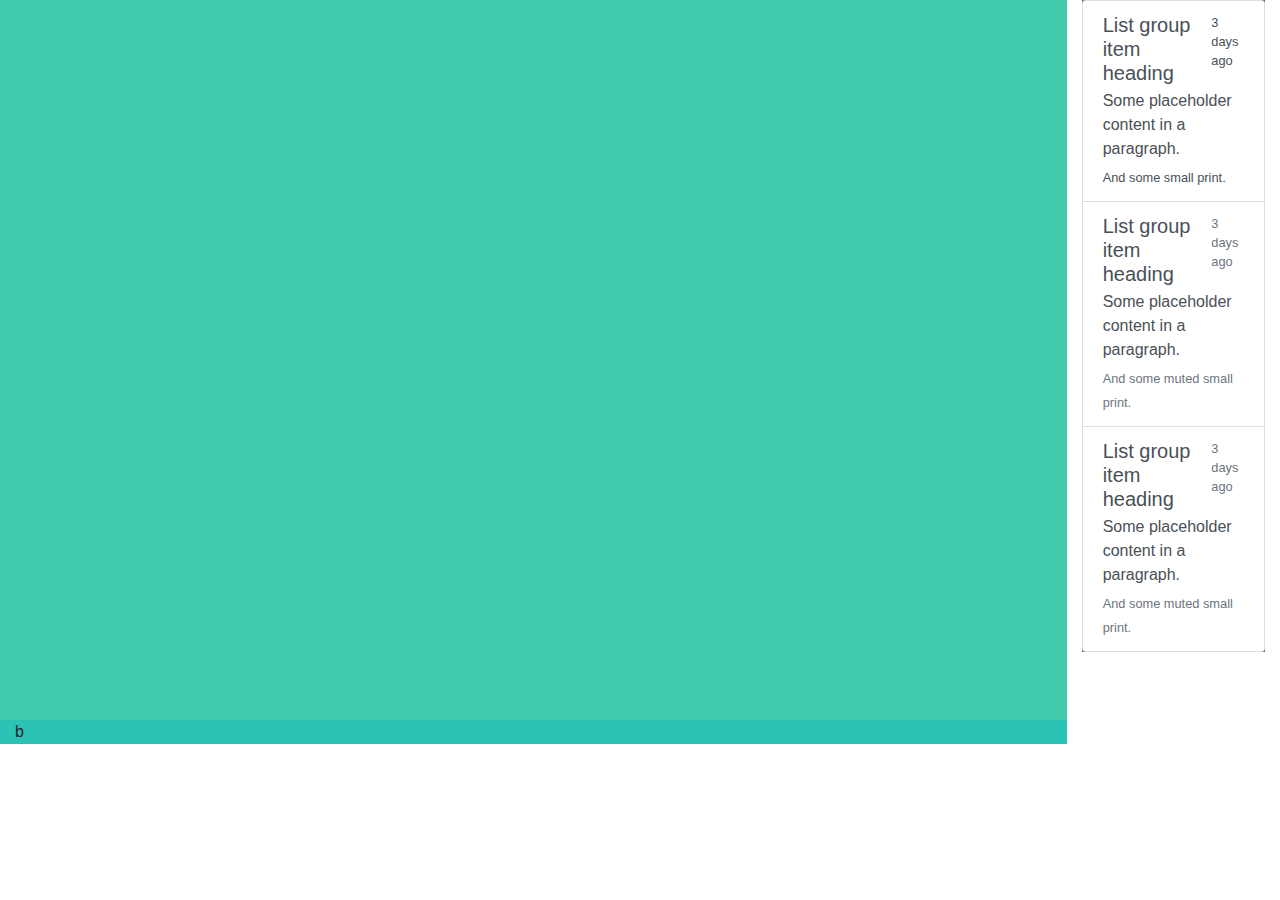
==== src/main/resources/static/main.html @ bb522ac0 "init" ====
<!DOCTYPE html>
<html lang="zh-CN">
<head>
    <!-- 必须的 meta 标签 -->
    <meta charset="utf-8">
    <meta name="viewport" content="width=device-width, initial-scale=1, shrink-to-fit=no">

    <!-- Bootstrap 的 CSS 文件 -->
    <link rel="stylesheet" href="./css/bootstrap.min.css">

    <link rel="stylesheet" href="https://cdn.jsdelivr.net/npm/bootstrap-icons@1.8.1/font/bootstrap-icons.css">
    <script src="./js/jquery-3.6.0.min.js"></script>
    <script src="./js/bootstrap.bundle.min.js"></script>
    <script src="./js/bootstrap.min.js"></script>
    <title>主页</title>
</head>

<body>
<div class="container-fluid">
    <div class="row">
        <div class="col-10" style="background-color: #40cbac">
            <div id="search-input" style="">

            </div>
        </div>
        <div class="col-2" style=" height: 100%" >
            <div id="text" style="background-color: #3c6c94;height: 80%">
                <div class="list-group">
                    <div  class="list-group-item list-group-item-action">
                        <div class="d-flex w-100 justify-content-between">
                            <h5 class="mb-1">List group item heading</h5>
                            <small>3 days ago</small>
                        </div>
                        <p class="mb-1">Some placeholder content in a paragraph.</p>
                        <small>And some small print.</small>
                    </div>
                    <div class="list-group-item list-group-item-action">
                        <div class="d-flex w-100 justify-content-between">
                            <h5 class="mb-1">List group item heading</h5>
                            <small class="text-muted">3 days ago</small>
                        </div>
                        <p class="mb-1">Some placeholder content in a paragraph.</p>
                        <small class="text-muted">And some muted small print.</small>
                    </div>
                    <div " class="list-group-item list-group-item-action">
                        <div class="d-flex w-100 justify-content-between">
                            <h5 class="mb-1">List group item heading</h5>
                            <small class="text-muted">3 days ago</small>
                        </div>
                        <p class="mb-1">Some placeholder content in a paragraph.</p>
                        <small class="text-muted">And some muted small print.</small>
                    </div>
                </div>
            </div>
            <div id="input" style="background-color: #0b86ea; height: 20%"></div>
        </div>
        <div class="col-10" style="background-color: #2bc3b6"><span style="width: 100%;height: 20%">b </span></div>

    </div>
</div>
<script>
    $(function () {
        let height = $(window).height() * 0.8;

        let width = $(window).width() * 0.8;

        $('#search-input').css("height", height).css("width", width);


    })
</script>
</body>
</html>
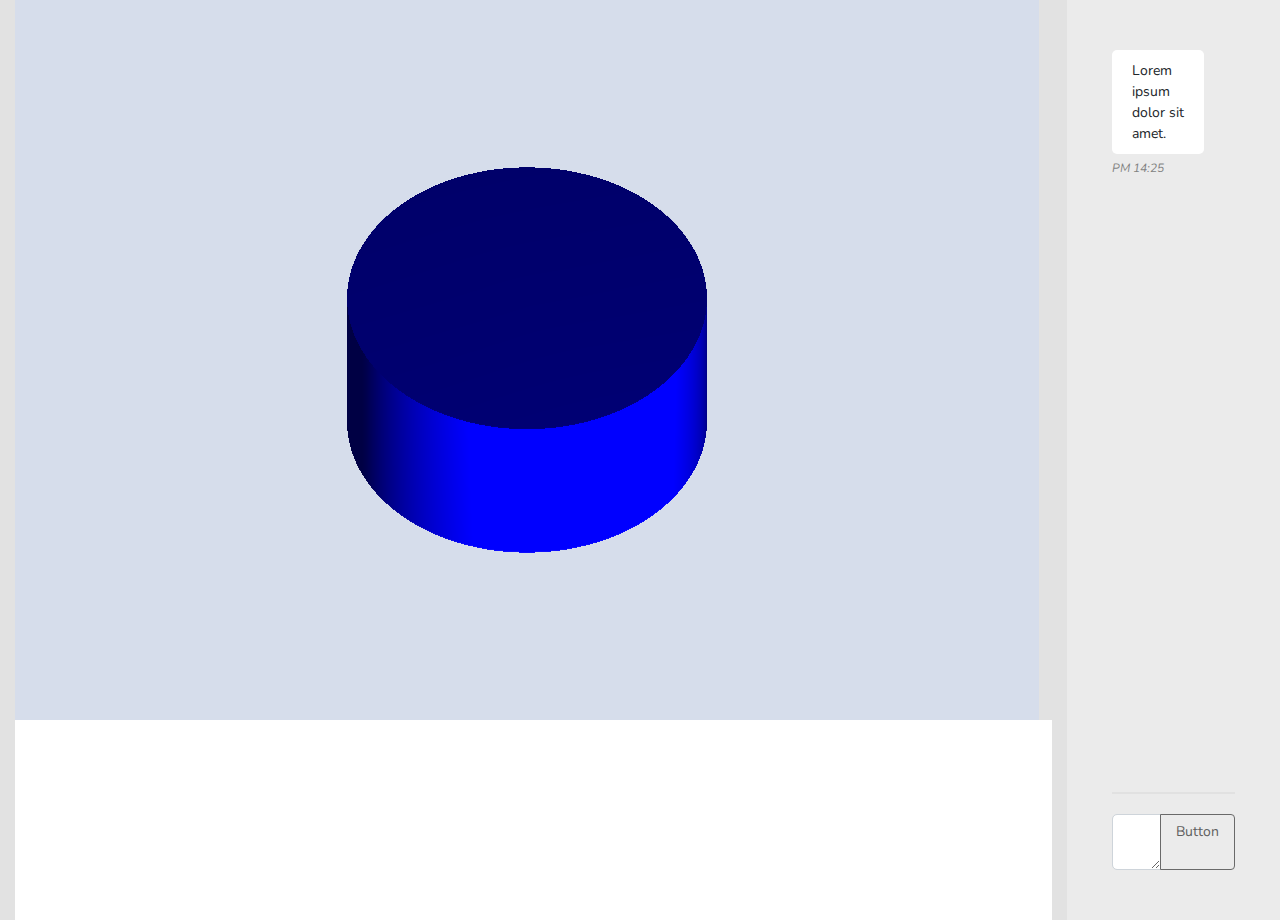
==== commit f3d95322: "three" ====
--- a/src/main/resources/static/main.html
+++ b/src/main/resources/static/main.html
@@ -7,57 +7,64 @@
 
     <!-- Bootstrap 的 CSS 文件 -->
     <link rel="stylesheet" href="./css/bootstrap.min.css">
+    <link rel="stylesheet" href="./css/soho.min.css">
+    <link rel="stylesheet" href="https://cdn.jsdelivr.net/npm/bootstrap-icons@1.8.1/font/bootstrap-icons.css">
 
-    <link rel="stylesheet" href="https://cdn.jsdelivr.net/npm/bootstrap-icons@1.8.1/font/bootstrap-icons.css">
-    <script src="./js/jquery-3.6.0.min.js"></script>
-    <script src="./js/bootstrap.bundle.min.js"></script>
-    <script src="./js/bootstrap.min.js"></script>
+    <style>
+        .chat-body::-webkit-scrollbar {
+            display: none;
+        }
+    </style>
     <title>主页</title>
 </head>
 
 <body>
 <div class="container-fluid">
     <div class="row">
-        <div class="col-10" style="background-color: #40cbac">
+        <div class="col-10" style="background-color: #e2e2e2">
+
             <div id="search-input" style="">
 
             </div>
+            <div style="width: 100%;height: 200px;float: bottom;background-color: #ffffff;">
+
+            </div>
         </div>
-        <div class="col-2" style=" height: 100%" >
-            <div id="text" style="background-color: #3c6c94;height: 80%">
-                <div class="list-group">
-                    <div  class="list-group-item list-group-item-action">
-                        <div class="d-flex w-100 justify-content-between">
-                            <h5 class="mb-1">List group item heading</h5>
-                            <small>3 days ago</small>
+        <div class="col-2" style=" height: 100%">
+            <div class="layout">
+                <div class="content ">
+                    <div class="chat">
+                        <div class="chat-body" style="outline: none;overflow-y:auto">
+                            <div id="messages" class="messages">
+                                <div class="message-item ">
+                                    <div class="message-content">Lorem ipsum dolor sit amet.</div>
+                                    <div class="message-action">PM 14:25</div>
+                                </div>
+                            </div>
+                            <span id="msg_end" style="overflow:hidden"></span>
                         </div>
-                        <p class="mb-1">Some placeholder content in a paragraph.</p>
-                        <small>And some small print.</small>
-                    </div>
-                    <div class="list-group-item list-group-item-action">
-                        <div class="d-flex w-100 justify-content-between">
-                            <h5 class="mb-1">List group item heading</h5>
-                            <small class="text-muted">3 days ago</small>
+                        <div class="chat-footer">
+                            <div class="input-group">
+                                <textarea type="text" class="form-control" placeholder=""
+                                          aria-label=""
+                                          aria-describedby="button-addon4"></textarea>
+                                <div class="input-group-append" id="button-addon4">
+                                    <button class="btn btn-outline-secondary" type="button" onclick="sendMsg()">Button
+                                    </button>
+                                </div>
+                            </div>
                         </div>
-                        <p class="mb-1">Some placeholder content in a paragraph.</p>
-                        <small class="text-muted">And some muted small print.</small>
-                    </div>
-                    <div " class="list-group-item list-group-item-action">
-                        <div class="d-flex w-100 justify-content-between">
-                            <h5 class="mb-1">List group item heading</h5>
-                            <small class="text-muted">3 days ago</small>
-                        </div>
-                        <p class="mb-1">Some placeholder content in a paragraph.</p>
-                        <small class="text-muted">And some muted small print.</small>
                     </div>
                 </div>
             </div>
-            <div id="input" style="background-color: #0b86ea; height: 20%"></div>
         </div>
-        <div class="col-10" style="background-color: #2bc3b6"><span style="width: 100%;height: 20%">b </span></div>
-
     </div>
 </div>
+<script src="./js/jquery-3.6.0.min.js"></script>
+<script src="./js/bootstrap.bundle.min.js"></script>
+<script src="./js/bootstrap.min.js"></script>
+<script src="./js/three.js"></script>
+<script src="./js/OrbitControls.js"></script>
 <script>
     $(function () {
         let height = $(window).height() * 0.8;
@@ -65,9 +72,77 @@
         let width = $(window).width() * 0.8;
 
         $('#search-input').css("height", height).css("width", width);
+    })
+
+    function sendMsg() {
+        $('#messages').append("<div class=\"message-item outgoing-message\"><div class=\"message-content\">" +
+            "Lorem ipsum dolor sit amet."
+            + "</div><div class=\"message-action\">" +
+            "PM 14:25"
+            + "</div></div>");
+        document.getElementById('msg_end').scrollIntoView(false);
+    }
 
 
-    })
+    /*
+创建场景
+*/
+    const scene = new THREE.Scene();
+    //var geometry = new THREE.SphereGeometry(60,40,40);//创建一个球体几何对象
+    //var geometry = new THREE.BoxGeometry( 100, 100, 10 );//创建一个长方体几何对象
+    var geometry = new THREE.CylinderGeometry(50, 50, 50, 100);//创建一个圆柱体几何对象:第一个参数是顶部直径、第二个参数是底部直径、第三个是圆柱高度、第四个是圆周分段数（越大越圆）
+    //var geometry = new THREE.OctahedronGeometry( 50 );//正八面体
+    //var geometry = new THREE.DodecahedronGeometry( 50 );//正12面体
+    //var geometry = new THREE.IcosahedronGeometry( 50 );//正20面体
+
+    var material = new THREE.MeshLambertMaterial({
+        color: 0x0000ff
+    });//创建材质对象
+
+    var mesh = new THREE.Mesh(geometry, material);//网格模型对象
+
+    scene.add(mesh);//添加到场景中
+    /*
+    光源设置
+    */
+    var point = new THREE.PointLight(0Xffffff);//点光源
+    point.position.set(400, 100, 200)//光源位置
+    scene.add(point)//点光源添加到场景中
+    var ambient = new THREE.AmbientLight(0x444444);//环境光
+    scene.add(ambient);//添加到场景中
+
+    /*
+    相机设置
+    */
+    let height = $(window).height() * 0.8;
+
+    let width = $(window).width() * 0.8;
+    var k = width / height;
+    var s = 100;//三维场景显示范围控制系数，系数越大，显示范围越大
+    var camera = new THREE.OrthographicCamera(-s * k, s * k, s, -s, 1, 1000);
+    camera.position.set(200, 300, 200);//设置相机位置
+    camera.lookAt(scene.position);//设置相机方向
+
+    /*
+    渲染器对象
+    */
+    var renderer = new THREE.WebGLRenderer();
+    renderer.setSize(width, height);
+    renderer.setClearColor(0xb9d3ff, 0.3);//设置背景颜色
+    // document.body.appendChild( renderer.domElement );
+    document.getElementById("search-input").appendChild(renderer.domElement);
+
+    function render() {
+        renderer.render(scene, camera)
+    }//封装一个渲染函数
+
+    render();//一进来渲染一次
+
+    var controls = new THREE.OrbitControls(camera, renderer.domElement);//创建控制对象，把相机作为参数。
+    // controls.maxPolarAngle = (Math.PI / 4) * 3 //控制器垂直方向最大旋转角度（理解为逆时针旋转角度）
+    // controls.minPolarAngle = (Math.PI /180)*3 //控制器垂直方向最大小旋转角度（理解为顺时针旋转角度）
+    controls.addEventListener('change', render);//监听鼠标事件，触发渲染函数。
+
 </script>
 </body>
 </html>--- a/src/main/resources/static/css/soho.min.css
+++ b/src/main/resources/static/css/soho.min.css
@@ -0,0 +1,9 @@
+@import url(https://fonts.googleapis.com/css?family=Nunito:400,400i,600,700&display=swap&subset=latin-ext);/*!
+ * Bootstrap v4.3.1 (https://getbootstrap.com/)
+ * Copyright 2011-2019 The Bootstrap Authors
+ * Copyright 2011-2019 Twitter, Inc.
+ * Licensed under MIT (https://github.com/twbs/bootstrap/blob/master/LICENSE)
+ */:root{--blue:#007bff;--indigo:#6610f2;--purple:#6f42c1;--pink:#e83e8c;--red:#dc3545;--orange:#fd7e14;--yellow:#ffc107;--green:#28a745;--teal:#20c997;--cyan:#17a2b8;--white:#fff;--gray:#6c757d;--gray-dark:#343a40;--primary:#007bff;--secondary:#6c757d;--success:#28a745;--info:#17a2b8;--warning:#ffc107;--danger:#dc3545;--light:#f8f9fa;--dark:#343a40;--breakpoint-xs:0;--breakpoint-sm:576px;--breakpoint-md:768px;--breakpoint-lg:992px;--breakpoint-xl:1200px;--font-family-sans-serif:-apple-system,BlinkMacSystemFont,"Segoe UI",Roboto,"Helvetica Neue",Arial,"Noto Sans",sans-serif,"Apple Color Emoji","Segoe UI Emoji","Segoe UI Symbol","Noto Color Emoji";--font-family-monospace:SFMono-Regular,Menlo,Monaco,Consolas,"Liberation Mono","Courier New",monospace}*,::after,::before{-webkit-box-sizing:border-box;-moz-box-sizing:border-box;box-sizing:border-box}html{font-family:sans-serif;line-height:1.15;-webkit-text-size-adjust:100%;-webkit-tap-highlight-color:transparent}article,aside,figcaption,figure,footer,header,hgroup,main,nav,section{display:block}body{margin:0;font-family:-apple-system,BlinkMacSystemFont,"Segoe UI",Roboto,"Helvetica Neue",Arial,"Noto Sans",sans-serif,"Apple Color Emoji","Segoe UI Emoji","Segoe UI Symbol","Noto Color Emoji";font-size:1rem;font-weight:400;line-height:1.5;color:#212529;text-align:left;background-color:#fff}[tabindex="-1"]:focus{outline:0!important}hr{-webkit-box-sizing:content-box;-moz-box-sizing:content-box;box-sizing:content-box;height:0;overflow:visible}h1,h2,h3,h4,h5,h6{margin-top:0;margin-bottom:.5rem}p{margin-top:0;margin-bottom:1rem}abbr[data-original-title],abbr[title]{text-decoration:underline;-webkit-text-decoration:underline dotted;-moz-text-decoration:underline dotted;text-decoration:underline dotted;cursor:help;border-bottom:0;-webkit-text-decoration-skip-ink:none;text-decoration-skip-ink:none}address{margin-bottom:1rem;font-style:normal;line-height:inherit}dl,ol,ul{margin-top:0;margin-bottom:1rem}ol ol,ol ul,ul ol,ul ul{margin-bottom:0}dt{font-weight:700}dd{margin-bottom:.5rem;margin-left:0}blockquote{margin:0 0 1rem}b,strong{font-weight:bolder}small{font-size:80%}sub,sup{position:relative;font-size:75%;line-height:0;vertical-align:baseline}sub{bottom:-.25em}sup{top:-.5em}a{color:#007bff;text-decoration:none;background-color:transparent}a:hover{color:#0056b3;text-decoration:underline}a:not([href]):not([tabindex]){color:inherit;text-decoration:none}a:not([href]):not([tabindex]):focus,a:not([href]):not([tabindex]):hover{color:inherit;text-decoration:none}a:not([href]):not([tabindex]):focus{outline:0}code,kbd,pre,samp{font-family:SFMono-Regular,Menlo,Monaco,Consolas,"Liberation Mono","Courier New",monospace;font-size:1em}pre{margin-top:0;margin-bottom:1rem;overflow:auto}figure{margin:0 0 1rem}img{vertical-align:middle;border-style:none}svg{overflow:hidden;vertical-align:middle}table{border-collapse:collapse}caption{padding-top:.75rem;padding-bottom:.75rem;color:#6c757d;text-align:left;caption-side:bottom}th{text-align:inherit}label{display:inline-block;margin-bottom:.5rem}button{-webkit-border-radius:0;-moz-border-radius:0;border-radius:0}button:focus{outline:1px dotted;outline:5px auto -webkit-focus-ring-color}button,input,optgroup,select,textarea{margin:0;font-family:inherit;font-size:inherit;line-height:inherit}button,input{overflow:visible}button,select{text-transform:none}select{word-wrap:normal}[type=button],[type=reset],[type=submit],button{-webkit-appearance:button}[type=button]:not(:disabled),[type=reset]:not(:disabled),[type=submit]:not(:disabled),button:not(:disabled){cursor:pointer}[type=button]::-moz-focus-inner,[type=reset]::-moz-focus-inner,[type=submit]::-moz-focus-inner,button::-moz-focus-inner{padding:0;border-style:none}input[type=checkbox],input[type=radio]{-webkit-box-sizing:border-box;-moz-box-sizing:border-box;box-sizing:border-box;padding:0}input[type=date],input[type=datetime-local],input[type=month],input[type=time]{-webkit-appearance:listbox}textarea{overflow:auto;resize:vertical}fieldset{min-width:0;padding:0;margin:0;border:0}legend{display:block;width:100%;max-width:100%;padding:0;margin-bottom:.5rem;font-size:1.5rem;line-height:inherit;color:inherit;white-space:normal}progress{vertical-align:baseline}[type=number]::-webkit-inner-spin-button,[type=number]::-webkit-outer-spin-button{height:auto}[type=search]{outline-offset:-2px;-webkit-appearance:none}[type=search]::-webkit-search-decoration{-webkit-appearance:none}::-webkit-file-upload-button{font:inherit;-webkit-appearance:button}output{display:inline-block}summary{display:list-item;cursor:pointer}template{display:none}[hidden]{display:none!important}.h1,.h2,.h3,.h4,.h5,.h6,h1,h2,h3,h4,h5,h6{margin-bottom:.5rem;font-weight:500;line-height:1.2}.h1,h1{font-size:2.5rem}.h2,h2{font-size:2rem}.h3,h3{font-size:1.75rem}.h4,h4{font-size:1.5rem}.h5,h5{font-size:1.25rem}.h6,h6{font-size:1rem}.lead{font-size:1.25rem;font-weight:300}.display-1{font-size:6rem;font-weight:300;line-height:1.2}.display-2{font-size:5.5rem;font-weight:300;line-height:1.2}.display-3{font-size:4.5rem;font-weight:300;line-height:1.2}.display-4{font-size:3.5rem;font-weight:300;line-height:1.2}hr{margin-top:1rem;margin-bottom:1rem;border:0;border-top:1px solid rgba(0,0,0,.1)}.small,small{font-size:80%;font-weight:400}.mark,mark{padding:.2em;background-color:#fcf8e3}.list-unstyled{padding-left:0;list-style:none}.list-inline{padding-left:0;list-style:none}.list-inline-item{display:inline-block}.list-inline-item:not(:last-child){margin-right:.5rem}.initialism{font-size:90%;text-transform:uppercase}.blockquote{margin-bottom:1rem;font-size:1.25rem}.blockquote-footer{display:block;font-size:80%;color:#6c757d}.blockquote-footer::before{content:"\2014\00A0"}.img-fluid{max-width:100%;height:auto}.img-thumbnail{padding:.25rem;background-color:#fff;border:1px solid #dee2e6;-webkit-border-radius:.25rem;-moz-border-radius:.25rem;border-radius:.25rem;max-width:100%;height:auto}.figure{display:inline-block}.figure-img{margin-bottom:.5rem;line-height:1}.figure-caption{font-size:90%;color:#6c757d}code{font-size:87.5%;color:#e83e8c;word-break:break-word}a>code{color:inherit}kbd{padding:.2rem .4rem;font-size:87.5%;color:#fff;background-color:#212529;-webkit-border-radius:.2rem;-moz-border-radius:.2rem;border-radius:.2rem}kbd kbd{padding:0;font-size:100%;font-weight:700}pre{display:block;font-size:87.5%;color:#212529}pre code{font-size:inherit;color:inherit;word-break:normal}.pre-scrollable{max-height:340px;overflow-y:scroll}.container{width:100%;padding-right:15px;padding-left:15px;margin-right:auto;margin-left:auto}@media (min-width:576px){.container{max-width:540px}}@media (min-width:768px){.container{max-width:720px}}@media (min-width:992px){.container{max-width:960px}}@media (min-width:1200px){.container{max-width:1140px}}.container-fluid{width:100%;padding-right:15px;padding-left:15px;margin-right:auto;margin-left:auto}.row{display:-ms-flexbox;display:-webkit-box;display:-webkit-flex;display:-moz-box;display:flex;-ms-flex-wrap:wrap;-webkit-flex-wrap:wrap;flex-wrap:wrap;margin-right:-15px;margin-left:-15px}.no-gutters{margin-right:0;margin-left:0}.no-gutters>.col,.no-gutters>[class*=col-]{padding-right:0;padding-left:0}.col,.col-1,.col-10,.col-11,.col-12,.col-2,.col-3,.col-4,.col-5,.col-6,.col-7,.col-8,.col-9,.col-auto,.col-lg,.col-lg-1,.col-lg-10,.col-lg-11,.col-lg-12,.col-lg-2,.col-lg-3,.col-lg-4,.col-lg-5,.col-lg-6,.col-lg-7,.col-lg-8,.col-lg-9,.col-lg-auto,.col-md,.col-md-1,.col-md-10,.col-md-11,.col-md-12,.col-md-2,.col-md-3,.col-md-4,.col-md-5,.col-md-6,.col-md-7,.col-md-8,.col-md-9,.col-md-auto,.col-sm,.col-sm-1,.col-sm-10,.col-sm-11,.col-sm-12,.col-sm-2,.col-sm-3,.col-sm-4,.col-sm-5,.col-sm-6,.col-sm-7,.col-sm-8,.col-sm-9,.col-sm-auto,.col-xl,.col-xl-1,.col-xl-10,.col-xl-11,.col-xl-12,.col-xl-2,.col-xl-3,.col-xl-4,.col-xl-5,.col-xl-6,.col-xl-7,.col-xl-8,.col-xl-9,.col-xl-auto{position:relative;width:100%;padding-right:15px;padding-left:15px}.col{-ms-flex-preferred-size:0;-webkit-flex-basis:0;flex-basis:0;-ms-flex-positive:1;-webkit-box-flex:1;-webkit-flex-grow:1;-moz-box-flex:1;flex-grow:1;max-width:100%}.col-auto{-ms-flex:0 0 auto;-webkit-box-flex:0;-webkit-flex:0 0 auto;-moz-box-flex:0;flex:0 0 auto;width:auto;max-width:100%}.col-1{-ms-flex:0 0 8.333333%;-webkit-box-flex:0;-webkit-flex:0 0 8.333333%;-moz-box-flex:0;flex:0 0 8.333333%;max-width:8.333333%}.col-2{-ms-flex:0 0 16.666667%;-webkit-box-flex:0;-webkit-flex:0 0 16.666667%;-moz-box-flex:0;flex:0 0 16.666667%;max-width:16.666667%}.col-3{-ms-flex:0 0 25%;-webkit-box-flex:0;-webkit-flex:0 0 25%;-moz-box-flex:0;flex:0 0 25%;max-width:25%}.col-4{-ms-flex:0 0 33.333333%;-webkit-box-flex:0;-webkit-flex:0 0 33.333333%;-moz-box-flex:0;flex:0 0 33.333333%;max-width:33.333333%}.col-5{-ms-flex:0 0 41.666667%;-webkit-box-flex:0;-webkit-flex:0 0 41.666667%;-moz-box-flex:0;flex:0 0 41.666667%;max-width:41.666667%}.col-6{-ms-flex:0 0 50%;-webkit-box-flex:0;-webkit-flex:0 0 50%;-moz-box-flex:0;flex:0 0 50%;max-width:50%}.col-7{-ms-flex:0 0 58.333333%;-webkit-box-flex:0;-webkit-flex:0 0 58.333333%;-moz-box-flex:0;flex:0 0 58.333333%;max-width:58.333333%}.col-8{-ms-flex:0 0 66.666667%;-webkit-box-flex:0;-webkit-flex:0 0 66.666667%;-moz-box-flex:0;flex:0 0 66.666667%;max-width:66.666667%}.col-9{-ms-flex:0 0 75%;-webkit-box-flex:0;-webkit-flex:0 0 75%;-moz-box-flex:0;flex:0 0 75%;max-width:75%}.col-10{-ms-flex:0 0 83.333333%;-webkit-box-flex:0;-webkit-flex:0 0 83.333333%;-moz-box-flex:0;flex:0 0 83.333333%;max-width:83.333333%}.col-11{-ms-flex:0 0 91.666667%;-webkit-box-flex:0;-webkit-flex:0 0 91.666667%;-moz-box-flex:0;flex:0 0 91.666667%;max-width:91.666667%}.col-12{-ms-flex:0 0 100%;-webkit-box-flex:0;-webkit-flex:0 0 100%;-moz-box-flex:0;flex:0 0 100%;max-width:100%}.order-first{-ms-flex-order:-1;-webkit-box-ordinal-group:0;-webkit-order:-1;-moz-box-ordinal-group:0;order:-1}.order-last{-ms-flex-order:13;-webkit-box-ordinal-group:14;-webkit-order:13;-moz-box-ordinal-group:14;order:13}.order-0{-ms-flex-order:0;-webkit-box-ordinal-group:1;-webkit-order:0;-moz-box-ordinal-group:1;order:0}.order-1{-ms-flex-order:1;-webkit-box-ordinal-group:2;-webkit-order:1;-moz-box-ordinal-group:2;order:1}.order-2{-ms-flex-order:2;-webkit-box-ordinal-group:3;-webkit-order:2;-moz-box-ordinal-group:3;order:2}.order-3{-ms-flex-order:3;-webkit-box-ordinal-group:4;-webkit-order:3;-moz-box-ordinal-group:4;order:3}.order-4{-ms-flex-order:4;-webkit-box-ordinal-group:5;-webkit-order:4;-moz-box-ordinal-group:5;order:4}.order-5{-ms-flex-order:5;-webkit-box-ordinal-group:6;-webkit-order:5;-moz-box-ordinal-group:6;order:5}.order-6{-ms-flex-order:6;-webkit-box-ordinal-group:7;-webkit-order:6;-moz-box-ordinal-group:7;order:6}.order-7{-ms-flex-order:7;-webkit-box-ordinal-group:8;-webkit-order:7;-moz-box-ordinal-group:8;order:7}.order-8{-ms-flex-order:8;-webkit-box-ordinal-group:9;-webkit-order:8;-moz-box-ordinal-group:9;order:8}.order-9{-ms-flex-order:9;-webkit-box-ordinal-group:10;-webkit-order:9;-moz-box-ordinal-group:10;order:9}.order-10{-ms-flex-order:10;-webkit-box-ordinal-group:11;-webkit-order:10;-moz-box-ordinal-group:11;order:10}.order-11{-ms-flex-order:11;-webkit-box-ordinal-group:12;-webkit-order:11;-moz-box-ordinal-group:12;order:11}.order-12{-ms-flex-order:12;-webkit-box-ordinal-group:13;-webkit-order:12;-moz-box-ordinal-group:13;order:12}.offset-1{margin-left:8.333333%}.offset-2{margin-left:16.666667%}.offset-3{margin-left:25%}.offset-4{margin-left:33.333333%}.offset-5{margin-left:41.666667%}.offset-6{margin-left:50%}.offset-7{margin-left:58.333333%}.offset-8{margin-left:66.666667%}.offset-9{margin-left:75%}.offset-10{margin-left:83.333333%}.offset-11{margin-left:91.666667%}@media (min-width:576px){.col-sm{-ms-flex-preferred-size:0;-webkit-flex-basis:0;flex-basis:0;-ms-flex-positive:1;-webkit-box-flex:1;-webkit-flex-grow:1;-moz-box-flex:1;flex-grow:1;max-width:100%}.col-sm-auto{-ms-flex:0 0 auto;-webkit-box-flex:0;-webkit-flex:0 0 auto;-moz-box-flex:0;flex:0 0 auto;width:auto;max-width:100%}.col-sm-1{-ms-flex:0 0 8.333333%;-webkit-box-flex:0;-webkit-flex:0 0 8.333333%;-moz-box-flex:0;flex:0 0 8.333333%;max-width:8.333333%}.col-sm-2{-ms-flex:0 0 16.666667%;-webkit-box-flex:0;-webkit-flex:0 0 16.666667%;-moz-box-flex:0;flex:0 0 16.666667%;max-width:16.666667%}.col-sm-3{-ms-flex:0 0 25%;-webkit-box-flex:0;-webkit-flex:0 0 25%;-moz-box-flex:0;flex:0 0 25%;max-width:25%}.col-sm-4{-ms-flex:0 0 33.333333%;-webkit-box-flex:0;-webkit-flex:0 0 33.333333%;-moz-box-flex:0;flex:0 0 33.333333%;max-width:33.333333%}.col-sm-5{-ms-flex:0 0 41.666667%;-webkit-box-flex:0;-webkit-flex:0 0 41.666667%;-moz-box-flex:0;flex:0 0 41.666667%;max-width:41.666667%}.col-sm-6{-ms-flex:0 0 50%;-webkit-box-flex:0;-webkit-flex:0 0 50%;-moz-box-flex:0;flex:0 0 50%;max-width:50%}.col-sm-7{-ms-flex:0 0 58.333333%;-webkit-box-flex:0;-webkit-flex:0 0 58.333333%;-moz-box-flex:0;flex:0 0 58.333333%;max-width:58.333333%}.col-sm-8{-ms-flex:0 0 66.666667%;-webkit-box-flex:0;-webkit-flex:0 0 66.666667%;-moz-box-flex:0;flex:0 0 66.666667%;max-width:66.666667%}.col-sm-9{-ms-flex:0 0 75%;-webkit-box-flex:0;-webkit-flex:0 0 75%;-moz-box-flex:0;flex:0 0 75%;max-width:75%}.col-sm-10{-ms-flex:0 0 83.333333%;-webkit-box-flex:0;-webkit-flex:0 0 83.333333%;-moz-box-flex:0;flex:0 0 83.333333%;max-width:83.333333%}.col-sm-11{-ms-flex:0 0 91.666667%;-webkit-box-flex:0;-webkit-flex:0 0 91.666667%;-moz-box-flex:0;flex:0 0 91.666667%;max-width:91.666667%}.col-sm-12{-ms-flex:0 0 100%;-webkit-box-flex:0;-webkit-flex:0 0 100%;-moz-box-flex:0;flex:0 0 100%;max-width:100%}.order-sm-first{-ms-flex-order:-1;-webkit-box-ordinal-group:0;-webkit-order:-1;-moz-box-ordinal-group:0;order:-1}.order-sm-last{-ms-flex-order:13;-webkit-box-ordinal-group:14;-webkit-order:13;-moz-box-ordinal-group:14;order:13}.order-sm-0{-ms-flex-order:0;-webkit-box-ordinal-group:1;-webkit-order:0;-moz-box-ordinal-group:1;order:0}.order-sm-1{-ms-flex-order:1;-webkit-box-ordinal-group:2;-webkit-order:1;-moz-box-ordinal-group:2;order:1}.order-sm-2{-ms-flex-order:2;-webkit-box-ordinal-group:3;-webkit-order:2;-moz-box-ordinal-group:3;order:2}.order-sm-3{-ms-flex-order:3;-webkit-box-ordinal-group:4;-webkit-order:3;-moz-box-ordinal-group:4;order:3}.order-sm-4{-ms-flex-order:4;-webkit-box-ordinal-group:5;-webkit-order:4;-moz-box-ordinal-group:5;order:4}.order-sm-5{-ms-flex-order:5;-webkit-box-ordinal-group:6;-webkit-order:5;-moz-box-ordinal-group:6;order:5}.order-sm-6{-ms-flex-order:6;-webkit-box-ordinal-group:7;-webkit-order:6;-moz-box-ordinal-group:7;order:6}.order-sm-7{-ms-flex-order:7;-webkit-box-ordinal-group:8;-webkit-order:7;-moz-box-ordinal-group:8;order:7}.order-sm-8{-ms-flex-order:8;-webkit-box-ordinal-group:9;-webkit-order:8;-moz-box-ordinal-group:9;order:8}.order-sm-9{-ms-flex-order:9;-webkit-box-ordinal-group:10;-webkit-order:9;-moz-box-ordinal-group:10;order:9}.order-sm-10{-ms-flex-order:10;-webkit-box-ordinal-group:11;-webkit-order:10;-moz-box-ordinal-group:11;order:10}.order-sm-11{-ms-flex-order:11;-webkit-box-ordinal-group:12;-webkit-order:11;-moz-box-ordinal-group:12;order:11}.order-sm-12{-ms-flex-order:12;-webkit-box-ordinal-group:13;-webkit-order:12;-moz-box-ordinal-group:13;order:12}.offset-sm-0{margin-left:0}.offset-sm-1{margin-left:8.333333%}.offset-sm-2{margin-left:16.666667%}.offset-sm-3{margin-left:25%}.offset-sm-4{margin-left:33.333333%}.offset-sm-5{margin-left:41.666667%}.offset-sm-6{margin-left:50%}.offset-sm-7{margin-left:58.333333%}.offset-sm-8{margin-left:66.666667%}.offset-sm-9{margin-left:75%}.offset-sm-10{margin-left:83.333333%}.offset-sm-11{margin-left:91.666667%}}@media (min-width:768px){.col-md{-ms-flex-preferred-size:0;-webkit-flex-basis:0;flex-basis:0;-ms-flex-positive:1;-webkit-box-flex:1;-webkit-flex-grow:1;-moz-box-flex:1;flex-grow:1;max-width:100%}.col-md-auto{-ms-flex:0 0 auto;-webkit-box-flex:0;-webkit-flex:0 0 auto;-moz-box-flex:0;flex:0 0 auto;width:auto;max-width:100%}.col-md-1{-ms-flex:0 0 8.333333%;-webkit-box-flex:0;-webkit-flex:0 0 8.333333%;-moz-box-flex:0;flex:0 0 8.333333%;max-width:8.333333%}.col-md-2{-ms-flex:0 0 16.666667%;-webkit-box-flex:0;-webkit-flex:0 0 16.666667%;-moz-box-flex:0;flex:0 0 16.666667%;max-width:16.666667%}.col-md-3{-ms-flex:0 0 25%;-webkit-box-flex:0;-webkit-flex:0 0 25%;-moz-box-flex:0;flex:0 0 25%;max-width:25%}.col-md-4{-ms-flex:0 0 33.333333%;-webkit-box-flex:0;-webkit-flex:0 0 33.333333%;-moz-box-flex:0;flex:0 0 33.333333%;max-width:33.333333%}.col-md-5{-ms-flex:0 0 41.666667%;-webkit-box-flex:0;-webkit-flex:0 0 41.666667%;-moz-box-flex:0;flex:0 0 41.666667%;max-width:41.666667%}.col-md-6{-ms-flex:0 0 50%;-webkit-box-flex:0;-webkit-flex:0 0 50%;-moz-box-flex:0;flex:0 0 50%;max-width:50%}.col-md-7{-ms-flex:0 0 58.333333%;-webkit-box-flex:0;-webkit-flex:0 0 58.333333%;-moz-box-flex:0;flex:0 0 58.333333%;max-width:58.333333%}.col-md-8{-ms-flex:0 0 66.666667%;-webkit-box-flex:0;-webkit-flex:0 0 66.666667%;-moz-box-flex:0;flex:0 0 66.666667%;max-width:66.666667%}.col-md-9{-ms-flex:0 0 75%;-webkit-box-flex:0;-webkit-flex:0 0 75%;-moz-box-flex:0;flex:0 0 75%;max-width:75%}.col-md-10{-ms-flex:0 0 83.333333%;-webkit-box-flex:0;-webkit-flex:0 0 83.333333%;-moz-box-flex:0;flex:0 0 83.333333%;max-width:83.333333%}.col-md-11{-ms-flex:0 0 91.666667%;-webkit-box-flex:0;-webkit-flex:0 0 91.666667%;-moz-box-flex:0;flex:0 0 91.666667%;max-width:91.666667%}.col-md-12{-ms-flex:0 0 100%;-webkit-box-flex:0;-webkit-flex:0 0 100%;-moz-box-flex:0;flex:0 0 100%;max-width:100%}.order-md-first{-ms-flex-order:-1;-webkit-box-ordinal-group:0;-webkit-order:-1;-moz-box-ordinal-group:0;order:-1}.order-md-last{-ms-flex-order:13;-webkit-box-ordinal-group:14;-webkit-order:13;-moz-box-ordinal-group:14;order:13}.order-md-0{-ms-flex-order:0;-webkit-box-ordinal-group:1;-webkit-order:0;-moz-box-ordinal-group:1;order:0}.order-md-1{-ms-flex-order:1;-webkit-box-ordinal-group:2;-webkit-order:1;-moz-box-ordinal-group:2;order:1}.order-md-2{-ms-flex-order:2;-webkit-box-ordinal-group:3;-webkit-order:2;-moz-box-ordinal-group:3;order:2}.order-md-3{-ms-flex-order:3;-webkit-box-ordinal-group:4;-webkit-order:3;-moz-box-ordinal-group:4;order:3}.order-md-4{-ms-flex-order:4;-webkit-box-ordinal-group:5;-webkit-order:4;-moz-box-ordinal-group:5;order:4}.order-md-5{-ms-flex-order:5;-webkit-box-ordinal-group:6;-webkit-order:5;-moz-box-ordinal-group:6;order:5}.order-md-6{-ms-flex-order:6;-webkit-box-ordinal-group:7;-webkit-order:6;-moz-box-ordinal-group:7;order:6}.order-md-7{-ms-flex-order:7;-webkit-box-ordinal-group:8;-webkit-order:7;-moz-box-ordinal-group:8;order:7}.order-md-8{-ms-flex-order:8;-webkit-box-ordinal-group:9;-webkit-order:8;-moz-box-ordinal-group:9;order:8}.order-md-9{-ms-flex-order:9;-webkit-box-ordinal-group:10;-webkit-order:9;-moz-box-ordinal-group:10;order:9}.order-md-10{-ms-flex-order:10;-webkit-box-ordinal-group:11;-webkit-order:10;-moz-box-ordinal-group:11;order:10}.order-md-11{-ms-flex-order:11;-webkit-box-ordinal-group:12;-webkit-order:11;-moz-box-ordinal-group:12;order:11}.order-md-12{-ms-flex-order:12;-webkit-box-ordinal-group:13;-webkit-order:12;-moz-box-ordinal-group:13;order:12}.offset-md-0{margin-left:0}.offset-md-1{margin-left:8.333333%}.offset-md-2{margin-left:16.666667%}.offset-md-3{margin-left:25%}.offset-md-4{margin-left:33.333333%}.offset-md-5{margin-left:41.666667%}.offset-md-6{margin-left:50%}.offset-md-7{margin-left:58.333333%}.offset-md-8{margin-left:66.666667%}.offset-md-9{margin-left:75%}.offset-md-10{margin-left:83.333333%}.offset-md-11{margin-left:91.666667%}}@media (min-width:992px){.col-lg{-ms-flex-preferred-size:0;-webkit-flex-basis:0;flex-basis:0;-ms-flex-positive:1;-webkit-box-flex:1;-webkit-flex-grow:1;-moz-box-flex:1;flex-grow:1;max-width:100%}.col-lg-auto{-ms-flex:0 0 auto;-webkit-box-flex:0;-webkit-flex:0 0 auto;-moz-box-flex:0;flex:0 0 auto;width:auto;max-width:100%}.col-lg-1{-ms-flex:0 0 8.333333%;-webkit-box-flex:0;-webkit-flex:0 0 8.333333%;-moz-box-flex:0;flex:0 0 8.333333%;max-width:8.333333%}.col-lg-2{-ms-flex:0 0 16.666667%;-webkit-box-flex:0;-webkit-flex:0 0 16.666667%;-moz-box-flex:0;flex:0 0 16.666667%;max-width:16.666667%}.col-lg-3{-ms-flex:0 0 25%;-webkit-box-flex:0;-webkit-flex:0 0 25%;-moz-box-flex:0;flex:0 0 25%;max-width:25%}.col-lg-4{-ms-flex:0 0 33.333333%;-webkit-box-flex:0;-webkit-flex:0 0 33.333333%;-moz-box-flex:0;flex:0 0 33.333333%;max-width:33.333333%}.col-lg-5{-ms-flex:0 0 41.666667%;-webkit-box-flex:0;-webkit-flex:0 0 41.666667%;-moz-box-flex:0;flex:0 0 41.666667%;max-width:41.666667%}.col-lg-6{-ms-flex:0 0 50%;-webkit-box-flex:0;-webkit-flex:0 0 50%;-moz-box-flex:0;flex:0 0 50%;max-width:50%}.col-lg-7{-ms-flex:0 0 58.333333%;-webkit-box-flex:0;-webkit-flex:0 0 58.333333%;-moz-box-flex:0;flex:0 0 58.333333%;max-width:58.333333%}.col-lg-8{-ms-flex:0 0 66.666667%;-webkit-box-flex:0;-webkit-flex:0 0 66.666667%;-moz-box-flex:0;flex:0 0 66.666667%;max-width:66.666667%}.col-lg-9{-ms-flex:0 0 75%;-webkit-box-flex:0;-webkit-flex:0 0 75%;-moz-box-flex:0;flex:0 0 75%;max-width:75%}.col-lg-10{-ms-flex:0 0 83.333333%;-webkit-box-flex:0;-webkit-flex:0 0 83.333333%;-moz-box-flex:0;flex:0 0 83.333333%;max-width:83.333333%}.col-lg-11{-ms-flex:0 0 91.666667%;-webkit-box-flex:0;-webkit-flex:0 0 91.666667%;-moz-box-flex:0;flex:0 0 91.666667%;max-width:91.666667%}.col-lg-12{-ms-flex:0 0 100%;-webkit-box-flex:0;-webkit-flex:0 0 100%;-moz-box-flex:0;flex:0 0 100%;max-width:100%}.order-lg-first{-ms-flex-order:-1;-webkit-box-ordinal-group:0;-webkit-order:-1;-moz-box-ordinal-group:0;order:-1}.order-lg-last{-ms-flex-order:13;-webkit-box-ordinal-group:14;-webkit-order:13;-moz-box-ordinal-group:14;order:13}.order-lg-0{-ms-flex-order:0;-webkit-box-ordinal-group:1;-webkit-order:0;-moz-box-ordinal-group:1;order:0}.order-lg-1{-ms-flex-order:1;-webkit-box-ordinal-group:2;-webkit-order:1;-moz-box-ordinal-group:2;order:1}.order-lg-2{-ms-flex-order:2;-webkit-box-ordinal-group:3;-webkit-order:2;-moz-box-ordinal-group:3;order:2}.order-lg-3{-ms-flex-order:3;-webkit-box-ordinal-group:4;-webkit-order:3;-moz-box-ordinal-group:4;order:3}.order-lg-4{-ms-flex-order:4;-webkit-box-ordinal-group:5;-webkit-order:4;-moz-box-ordinal-group:5;order:4}.order-lg-5{-ms-flex-order:5;-webkit-box-ordinal-group:6;-webkit-order:5;-moz-box-ordinal-group:6;order:5}.order-lg-6{-ms-flex-order:6;-webkit-box-ordinal-group:7;-webkit-order:6;-moz-box-ordinal-group:7;order:6}.order-lg-7{-ms-flex-order:7;-webkit-box-ordinal-group:8;-webkit-order:7;-moz-box-ordinal-group:8;order:7}.order-lg-8{-ms-flex-order:8;-webkit-box-ordinal-group:9;-webkit-order:8;-moz-box-ordinal-group:9;order:8}.order-lg-9{-ms-flex-order:9;-webkit-box-ordinal-group:10;-webkit-order:9;-moz-box-ordinal-group:10;order:9}.order-lg-10{-ms-flex-order:10;-webkit-box-ordinal-group:11;-webkit-order:10;-moz-box-ordinal-group:11;order:10}.order-lg-11{-ms-flex-order:11;-webkit-box-ordinal-group:12;-webkit-order:11;-moz-box-ordinal-group:12;order:11}.order-lg-12{-ms-flex-order:12;-webkit-box-ordinal-group:13;-webkit-order:12;-moz-box-ordinal-group:13;order:12}.offset-lg-0{margin-left:0}.offset-lg-1{margin-left:8.333333%}.offset-lg-2{margin-left:16.666667%}.offset-lg-3{margin-left:25%}.offset-lg-4{margin-left:33.333333%}.offset-lg-5{margin-left:41.666667%}.offset-lg-6{margin-left:50%}.offset-lg-7{margin-left:58.333333%}.offset-lg-8{margin-left:66.666667%}.offset-lg-9{margin-left:75%}.offset-lg-10{margin-left:83.333333%}.offset-lg-11{margin-left:91.666667%}}@media (min-width:1200px){.col-xl{-ms-flex-preferred-size:0;-webkit-flex-basis:0;flex-basis:0;-ms-flex-positive:1;-webkit-box-flex:1;-webkit-flex-grow:1;-moz-box-flex:1;flex-grow:1;max-width:100%}.col-xl-auto{-ms-flex:0 0 auto;-webkit-box-flex:0;-webkit-flex:0 0 auto;-moz-box-flex:0;flex:0 0 auto;width:auto;max-width:100%}.col-xl-1{-ms-flex:0 0 8.333333%;-webkit-box-flex:0;-webkit-flex:0 0 8.333333%;-moz-box-flex:0;flex:0 0 8.333333%;max-width:8.333333%}.col-xl-2{-ms-flex:0 0 16.666667%;-webkit-box-flex:0;-webkit-flex:0 0 16.666667%;-moz-box-flex:0;flex:0 0 16.666667%;max-width:16.666667%}.col-xl-3{-ms-flex:0 0 25%;-webkit-box-flex:0;-webkit-flex:0 0 25%;-moz-box-flex:0;flex:0 0 25%;max-width:25%}.col-xl-4{-ms-flex:0 0 33.333333%;-webkit-box-flex:0;-webkit-flex:0 0 33.333333%;-moz-box-flex:0;flex:0 0 33.333333%;max-width:33.333333%}.col-xl-5{-ms-flex:0 0 41.666667%;-webkit-box-flex:0;-webkit-flex:0 0 41.666667%;-moz-box-flex:0;flex:0 0 41.666667%;max-width:41.666667%}.col-xl-6{-ms-flex:0 0 50%;-webkit-box-flex:0;-webkit-flex:0 0 50%;-moz-box-flex:0;flex:0 0 50%;max-width:50%}.col-xl-7{-ms-flex:0 0 58.333333%;-webkit-box-flex:0;-webkit-flex:0 0 58.333333%;-moz-box-flex:0;flex:0 0 58.333333%;max-width:58.333333%}.col-xl-8{-ms-flex:0 0 66.666667%;-webkit-box-flex:0;-webkit-flex:0 0 66.666667%;-moz-box-flex:0;flex:0 0 66.666667%;max-width:66.666667%}.col-xl-9{-ms-flex:0 0 75%;-webkit-box-flex:0;-webkit-flex:0 0 75%;-moz-box-flex:0;flex:0 0 75%;max-width:75%}.col-xl-10{-ms-flex:0 0 83.333333%;-webkit-box-flex:0;-webkit-flex:0 0 83.333333%;-moz-box-flex:0;flex:0 0 83.333333%;max-width:83.333333%}.col-xl-11{-ms-flex:0 0 91.666667%;-webkit-box-flex:0;-webkit-flex:0 0 91.666667%;-moz-box-flex:0;flex:0 0 91.666667%;max-width:91.666667%}.col-xl-12{-ms-flex:0 0 100%;-webkit-box-flex:0;-webkit-flex:0 0 100%;-moz-box-flex:0;flex:0 0 100%;max-width:100%}.order-xl-first{-ms-flex-order:-1;-webkit-box-ordinal-group:0;-webkit-order:-1;-moz-box-ordinal-group:0;order:-1}.order-xl-last{-ms-flex-order:13;-webkit-box-ordinal-group:14;-webkit-order:13;-moz-box-ordinal-group:14;order:13}.order-xl-0{-ms-flex-order:0;-webkit-box-ordinal-group:1;-webkit-order:0;-moz-box-ordinal-group:1;order:0}.order-xl-1{-ms-flex-order:1;-webkit-box-ordinal-group:2;-webkit-order:1;-moz-box-ordinal-group:2;order:1}.order-xl-2{-ms-flex-order:2;-webkit-box-ordinal-group:3;-webkit-order:2;-moz-box-ordinal-group:3;order:2}.order-xl-3{-ms-flex-order:3;-webkit-box-ordinal-group:4;-webkit-order:3;-moz-box-ordinal-group:4;order:3}.order-xl-4{-ms-flex-order:4;-webkit-box-ordinal-group:5;-webkit-order:4;-moz-box-ordinal-group:5;order:4}.order-xl-5{-ms-flex-order:5;-webkit-box-ordinal-group:6;-webkit-order:5;-moz-box-ordinal-group:6;order:5}.order-xl-6{-ms-flex-order:6;-webkit-box-ordinal-group:7;-webkit-order:6;-moz-box-ordinal-group:7;order:6}.order-xl-7{-ms-flex-order:7;-webkit-box-ordinal-group:8;-webkit-order:7;-moz-box-ordinal-group:8;order:7}.order-xl-8{-ms-flex-order:8;-webkit-box-ordinal-group:9;-webkit-order:8;-moz-box-ordinal-group:9;order:8}.order-xl-9{-ms-flex-order:9;-webkit-box-ordinal-group:10;-webkit-order:9;-moz-box-ordinal-group:10;order:9}.order-xl-10{-ms-flex-order:10;-webkit-box-ordinal-group:11;-webkit-order:10;-moz-box-ordinal-group:11;order:10}.order-xl-11{-ms-flex-order:11;-webkit-box-ordinal-group:12;-webkit-order:11;-moz-box-ordinal-group:12;order:11}.order-xl-12{-ms-flex-order:12;-webkit-box-ordinal-group:13;-webkit-order:12;-moz-box-ordinal-group:13;order:12}.offset-xl-0{margin-left:0}.offset-xl-1{margin-left:8.333333%}.offset-xl-2{margin-left:16.666667%}.offset-xl-3{margin-left:25%}.offset-xl-4{margin-left:33.333333%}.offset-xl-5{margin-left:41.666667%}.offset-xl-6{margin-left:50%}.offset-xl-7{margin-left:58.333333%}.offset-xl-8{margin-left:66.666667%}.offset-xl-9{margin-left:75%}.offset-xl-10{margin-left:83.333333%}.offset-xl-11{margin-left:91.666667%}}.table{width:100%;margin-bottom:1rem;color:#212529}.table td,.table th{padding:.75rem;vertical-align:top;border-top:1px solid #dee2e6}.table thead th{vertical-align:bottom;border-bottom:2px solid #dee2e6}.table tbody+tbody{border-top:2px solid #dee2e6}.table-sm td,.table-sm th{padding:.3rem}.table-bordered{border:1px solid #dee2e6}.table-bordered td,.table-bordered th{border:1px solid #dee2e6}.table-bordered thead td,.table-bordered thead th{border-bottom-width:2px}.table-borderless tbody+tbody,.table-borderless td,.table-borderless th,.table-borderless thead th{border:0}.table-striped tbody tr:nth-of-type(odd){background-color:rgba(0,0,0,.05)}.table-hover tbody tr:hover{color:#212529;background-color:rgba(0,0,0,.075)}.table-primary,.table-primary>td,.table-primary>th{background-color:#b8daff}.table-primary tbody+tbody,.table-primary td,.table-primary th,.table-primary thead th{border-color:#7abaff}.table-hover .table-primary:hover{background-color:#9fcdff}.table-hover .table-primary:hover>td,.table-hover .table-primary:hover>th{background-color:#9fcdff}.table-secondary,.table-secondary>td,.table-secondary>th{background-color:#d6d8db}.table-secondary tbody+tbody,.table-secondary td,.table-secondary th,.table-secondary thead th{border-color:#b3b7bb}.table-hover .table-secondary:hover{background-color:#c8cbcf}.table-hover .table-secondary:hover>td,.table-hover .table-secondary:hover>th{background-color:#c8cbcf}.table-success,.table-success>td,.table-success>th{background-color:#c3e6cb}.table-success tbody+tbody,.table-success td,.table-success th,.table-success thead th{border-color:#8fd19e}.table-hover .table-success:hover{background-color:#b1dfbb}.table-hover .table-success:hover>td,.table-hover .table-success:hover>th{background-color:#b1dfbb}.table-info,.table-info>td,.table-info>th{background-color:#bee5eb}.table-info tbody+tbody,.table-info td,.table-info th,.table-info thead th{border-color:#86cfda}.table-hover .table-info:hover{background-color:#abdde5}.table-hover .table-info:hover>td,.table-hover .table-info:hover>th{background-color:#abdde5}.table-warning,.table-warning>td,.table-warning>th{background-color:#ffeeba}.table-warning tbody+tbody,.table-warning td,.table-warning th,.table-warning thead th{border-color:#ffdf7e}.table-hover .table-warning:hover{background-color:#ffe8a1}.table-hover .table-warning:hover>td,.table-hover .table-warning:hover>th{background-color:#ffe8a1}.table-danger,.table-danger>td,.table-danger>th{background-color:#f5c6cb}.table-danger tbody+tbody,.table-danger td,.table-danger th,.table-danger thead th{border-color:#ed969e}.table-hover .table-danger:hover{background-color:#f1b0b7}.table-hover .table-danger:hover>td,.table-hover .table-danger:hover>th{background-color:#f1b0b7}.table-light,.table-light>td,.table-light>th{background-color:#fdfdfe}.table-light tbody+tbody,.table-light td,.table-light th,.table-light thead th{border-color:#fbfcfc}.table-hover .table-light:hover{background-color:#ececf6}.table-hover .table-light:hover>td,.table-hover .table-light:hover>th{background-color:#ececf6}.table-dark,.table-dark>td,.table-dark>th{background-color:#c6c8ca}.table-dark tbody+tbody,.table-dark td,.table-dark th,.table-dark thead th{border-color:#95999c}.table-hover .table-dark:hover{background-color:#b9bbbe}.table-hover .table-dark:hover>td,.table-hover .table-dark:hover>th{background-color:#b9bbbe}.table-active,.table-active>td,.table-active>th{background-color:rgba(0,0,0,.075)}.table-hover .table-active:hover{background-color:rgba(0,0,0,.075)}.table-hover .table-active:hover>td,.table-hover .table-active:hover>th{background-color:rgba(0,0,0,.075)}.table .thead-dark th{color:#fff;background-color:#343a40;border-color:#454d55}.table .thead-light th{color:#495057;background-color:#e9ecef;border-color:#dee2e6}.table-dark{color:#fff;background-color:#343a40}.table-dark td,.table-dark th,.table-dark thead th{border-color:#454d55}.table-dark.table-bordered{border:0}.table-dark.table-striped tbody tr:nth-of-type(odd){background-color:rgba(255,255,255,.05)}.table-dark.table-hover tbody tr:hover{color:#fff;background-color:rgba(255,255,255,.075)}@media (max-width:575.98px){.table-responsive-sm{display:block;width:100%;overflow-x:auto;-webkit-overflow-scrolling:touch}.table-responsive-sm>.table-bordered{border:0}}@media (max-width:767.98px){.table-responsive-md{display:block;width:100%;overflow-x:auto;-webkit-overflow-scrolling:touch}.table-responsive-md>.table-bordered{border:0}}@media (max-width:991.98px){.table-responsive-lg{display:block;width:100%;overflow-x:auto;-webkit-overflow-scrolling:touch}.table-responsive-lg>.table-bordered{border:0}}@media (max-width:1199.98px){.table-responsive-xl{display:block;width:100%;overflow-x:auto;-webkit-overflow-scrolling:touch}.table-responsive-xl>.table-bordered{border:0}}.table-responsive{display:block;width:100%;overflow-x:auto;-webkit-overflow-scrolling:touch}.table-responsive>.table-bordered{border:0}.form-control{display:block;width:100%;height:-webkit-calc(1.5em + .75rem + 2px);height:-moz-calc(1.5em + .75rem + 2px);height:calc(1.5em + .75rem + 2px);padding:.375rem .75rem;font-size:1rem;font-weight:400;line-height:1.5;color:#495057;background-color:#fff;-webkit-background-clip:padding-box;-moz-background-clip:padding-box;background-clip:padding-box;border:1px solid #ced4da;-webkit-border-radius:.25rem;-moz-border-radius:.25rem;border-radius:.25rem;-webkit-transition:border-color .15s ease-in-out,-webkit-box-shadow .15s ease-in-out;transition:border-color .15s ease-in-out,-webkit-box-shadow .15s ease-in-out;-o-transition:border-color .15s ease-in-out,box-shadow .15s ease-in-out;-moz-transition:border-color .15s ease-in-out,box-shadow .15s ease-in-out,-moz-box-shadow .15s ease-in-out;transition:border-color .15s ease-in-out,box-shadow .15s ease-in-out;transition:border-color .15s ease-in-out,box-shadow .15s ease-in-out,-webkit-box-shadow .15s ease-in-out,-moz-box-shadow .15s ease-in-out}@media (prefers-reduced-motion:reduce){.form-control{-webkit-transition:none;-o-transition:none;-moz-transition:none;transition:none}}.form-control::-ms-expand{background-color:transparent;border:0}.form-control:focus{color:#495057;background-color:#fff;border-color:#80bdff;outline:0;-webkit-box-shadow:0 0 0 .2rem rgba(0,123,255,.25);-moz-box-shadow:0 0 0 .2rem rgba(0,123,255,.25);box-shadow:0 0 0 .2rem rgba(0,123,255,.25)}.form-control::-webkit-input-placeholder{color:#6c757d;opacity:1}.form-control::-moz-placeholder{color:#6c757d;opacity:1}.form-control:-ms-input-placeholder{color:#6c757d;opacity:1}.form-control::-ms-input-placeholder{color:#6c757d;opacity:1}.form-control::placeholder{color:#6c757d;opacity:1}.form-control:disabled,.form-control[readonly]{background-color:#e9ecef;opacity:1}select.form-control:focus::-ms-value{color:#495057;background-color:#fff}.form-control-file,.form-control-range{display:block;width:100%}.col-form-label{padding-top:-webkit-calc(.375rem + 1px);padding-top:-moz-calc(.375rem + 1px);padding-top:calc(.375rem + 1px);padding-bottom:-webkit-calc(.375rem + 1px);padding-bottom:-moz-calc(.375rem + 1px);padding-bottom:calc(.375rem + 1px);margin-bottom:0;font-size:inherit;line-height:1.5}.col-form-label-lg{padding-top:-webkit-calc(.5rem + 1px);padding-top:-moz-calc(.5rem + 1px);padding-top:calc(.5rem + 1px);padding-bottom:-webkit-calc(.5rem + 1px);padding-bottom:-moz-calc(.5rem + 1px);padding-bottom:calc(.5rem + 1px);font-size:1.25rem;line-height:1.5}.col-form-label-sm{padding-top:-webkit-calc(.25rem + 1px);padding-top:-moz-calc(.25rem + 1px);padding-top:calc(.25rem + 1px);padding-bottom:-webkit-calc(.25rem + 1px);padding-bottom:-moz-calc(.25rem + 1px);padding-bottom:calc(.25rem + 1px);font-size:.875rem;line-height:1.5}.form-control-plaintext{display:block;width:100%;padding-top:.375rem;padding-bottom:.375rem;margin-bottom:0;line-height:1.5;color:#212529;background-color:transparent;border:solid transparent;border-width:1px 0}.form-control-plaintext.form-control-lg,.form-control-plaintext.form-control-sm{padding-right:0;padding-left:0}.form-control-sm{height:-webkit-calc(1.5em + .5rem + 2px);height:-moz-calc(1.5em + .5rem + 2px);height:calc(1.5em + .5rem + 2px);padding:.25rem .5rem;font-size:.875rem;line-height:1.5;-webkit-border-radius:.2rem;-moz-border-radius:.2rem;border-radius:.2rem}.form-control-lg{height:-webkit-calc(1.5em + 1rem + 2px);height:-moz-calc(1.5em + 1rem + 2px);height:calc(1.5em + 1rem + 2px);padding:.5rem 1rem;font-size:1.25rem;line-height:1.5;-webkit-border-radius:.3rem;-moz-border-radius:.3rem;border-radius:.3rem}select.form-control[multiple],select.form-control[size]{height:auto}textarea.form-control{height:auto}.form-group{margin-bottom:1rem}.form-text{display:block;margin-top:.25rem}.form-row{display:-ms-flexbox;display:-webkit-box;display:-webkit-flex;display:-moz-box;display:flex;-ms-flex-wrap:wrap;-webkit-flex-wrap:wrap;flex-wrap:wrap;margin-right:-5px;margin-left:-5px}.form-row>.col,.form-row>[class*=col-]{padding-right:5px;padding-left:5px}.form-check{position:relative;display:block;padding-left:1.25rem}.form-check-input{position:absolute;margin-top:.3rem;margin-left:-1.25rem}.form-check-input:disabled~.form-check-label{color:#6c757d}.form-check-label{margin-bottom:0}.form-check-inline{display:-ms-inline-flexbox;display:-webkit-inline-box;display:-webkit-inline-flex;display:-moz-inline-box;display:inline-flex;-ms-flex-align:center;-webkit-box-align:center;-webkit-align-items:center;-moz-box-align:center;align-items:center;padding-left:0;margin-right:.75rem}.form-check-inline .form-check-input{position:static;margin-top:0;margin-right:.3125rem;margin-left:0}.valid-feedback{display:none;width:100%;margin-top:.25rem;font-size:80%;color:#28a745}.valid-tooltip{position:absolute;top:100%;z-index:5;display:none;max-width:100%;padding:.25rem .5rem;margin-top:.1rem;font-size:.875rem;line-height:1.5;color:#fff;background-color:rgba(40,167,69,.9);-webkit-border-radius:.25rem;-moz-border-radius:.25rem;border-radius:.25rem}.form-control.is-valid,.was-validated .form-control:valid{border-color:#28a745;padding-right:-webkit-calc(1.5em + .75rem);padding-right:-moz-calc(1.5em + .75rem);padding-right:calc(1.5em + .75rem);background-image:url("data:image/svg+xml,%3csvg xmlns='http://www.w3.org/2000/svg' viewBox='0 0 8 8'%3e%3cpath fill='%2328a745' d='M2.3 6.73L.6 4.53c-.4-1.04.46-1.4 1.1-.8l1.1 1.4 3.4-3.8c.6-.63 1.6-.27 1.2.7l-4 4.6c-.43.5-.8.4-1.1.1z'/%3e%3c/svg%3e");background-repeat:no-repeat;background-position:center right -webkit-calc(.375em + .1875rem);background-position:center right -moz-calc(.375em + .1875rem);background-position:center right calc(.375em + .1875rem);-webkit-background-size:-webkit-calc(.75em + .375rem) -webkit-calc(.75em + .375rem);-moz-background-size:-moz-calc(.75em + .375rem) -moz-calc(.75em + .375rem);background-size:calc(.75em + .375rem) calc(.75em + .375rem)}.form-control.is-valid:focus,.was-validated .form-control:valid:focus{border-color:#28a745;-webkit-box-shadow:0 0 0 .2rem rgba(40,167,69,.25);-moz-box-shadow:0 0 0 .2rem rgba(40,167,69,.25);box-shadow:0 0 0 .2rem rgba(40,167,69,.25)}.form-control.is-valid~.valid-feedback,.form-control.is-valid~.valid-tooltip,.was-validated .form-control:valid~.valid-feedback,.was-validated .form-control:valid~.valid-tooltip{display:block}.was-validated textarea.form-control:valid,textarea.form-control.is-valid{padding-right:-webkit-calc(1.5em + .75rem);padding-right:-moz-calc(1.5em + .75rem);padding-right:calc(1.5em + .75rem);background-position:top -webkit-calc(.375em + .1875rem) right -webkit-calc(.375em + .1875rem);background-position:top -moz-calc(.375em + .1875rem) right -moz-calc(.375em + .1875rem);background-position:top calc(.375em + .1875rem) right calc(.375em + .1875rem)}.custom-select.is-valid,.was-validated .custom-select:valid{border-color:#28a745;padding-right:-webkit-calc((1em + .75rem) * 3 / 4 + 1.75rem);padding-right:-moz-calc((1em + .75rem) * 3 / 4 + 1.75rem);padding-right:calc((1em + .75rem) * 3 / 4 + 1.75rem);background:url("data:image/svg+xml,%3csvg xmlns='http://www.w3.org/2000/svg' viewBox='0 0 4 5'%3e%3cpath fill='%23343a40' d='M2 0L0 2h4zm0 5L0 3h4z'/%3e%3c/svg%3e") no-repeat right .75rem center/8px 10px,url("data:image/svg+xml,%3csvg xmlns='http://www.w3.org/2000/svg' viewBox='0 0 8 8'%3e%3cpath fill='%2328a745' d='M2.3 6.73L.6 4.53c-.4-1.04.46-1.4 1.1-.8l1.1 1.4 3.4-3.8c.6-.63 1.6-.27 1.2.7l-4 4.6c-.43.5-.8.4-1.1.1z'/%3e%3c/svg%3e") #fff no-repeat center right 1.75rem/calc(.75em + .375rem) -webkit-calc(.75em + .375rem);background:url("data:image/svg+xml,%3csvg xmlns='http://www.w3.org/2000/svg' viewBox='0 0 4 5'%3e%3cpath fill='%23343a40' d='M2 0L0 2h4zm0 5L0 3h4z'/%3e%3c/svg%3e") no-repeat right .75rem center/8px 10px,url("data:image/svg+xml,%3csvg xmlns='http://www.w3.org/2000/svg' viewBox='0 0 8 8'%3e%3cpath fill='%2328a745' d='M2.3 6.73L.6 4.53c-.4-1.04.46-1.4 1.1-.8l1.1 1.4 3.4-3.8c.6-.63 1.6-.27 1.2.7l-4 4.6c-.43.5-.8.4-1.1.1z'/%3e%3c/svg%3e") #fff no-repeat center right 1.75rem/calc(.75em + .375rem) -moz-calc(.75em + .375rem);background:url("data:image/svg+xml,%3csvg xmlns='http://www.w3.org/2000/svg' viewBox='0 0 4 5'%3e%3cpath fill='%23343a40' d='M2 0L0 2h4zm0 5L0 3h4z'/%3e%3c/svg%3e") no-repeat right .75rem center/8px 10px,url("data:image/svg+xml,%3csvg xmlns='http://www.w3.org/2000/svg' viewBox='0 0 8 8'%3e%3cpath fill='%2328a745' d='M2.3 6.73L.6 4.53c-.4-1.04.46-1.4 1.1-.8l1.1 1.4 3.4-3.8c.6-.63 1.6-.27 1.2.7l-4 4.6c-.43.5-.8.4-1.1.1z'/%3e%3c/svg%3e") #fff no-repeat center right 1.75rem/calc(.75em + .375rem) calc(.75em + .375rem)}.custom-select.is-valid:focus,.was-validated .custom-select:valid:focus{border-color:#28a745;-webkit-box-shadow:0 0 0 .2rem rgba(40,167,69,.25);-moz-box-shadow:0 0 0 .2rem rgba(40,167,69,.25);box-shadow:0 0 0 .2rem rgba(40,167,69,.25)}.custom-select.is-valid~.valid-feedback,.custom-select.is-valid~.valid-tooltip,.was-validated .custom-select:valid~.valid-feedback,.was-validated .custom-select:valid~.valid-tooltip{display:block}.form-control-file.is-valid~.valid-feedback,.form-control-file.is-valid~.valid-tooltip,.was-validated .form-control-file:valid~.valid-feedback,.was-validated .form-control-file:valid~.valid-tooltip{display:block}.form-check-input.is-valid~.form-check-label,.was-validated .form-check-input:valid~.form-check-label{color:#28a745}.form-check-input.is-valid~.valid-feedback,.form-check-input.is-valid~.valid-tooltip,.was-validated .form-check-input:valid~.valid-feedback,.was-validated .form-check-input:valid~.valid-tooltip{display:block}.custom-control-input.is-valid~.custom-control-label,.was-validated .custom-control-input:valid~.custom-control-label{color:#28a745}.custom-control-input.is-valid~.custom-control-label::before,.was-validated .custom-control-input:valid~.custom-control-label::before{border-color:#28a745}.custom-control-input.is-valid~.valid-feedback,.custom-control-input.is-valid~.valid-tooltip,.was-validated .custom-control-input:valid~.valid-feedback,.was-validated .custom-control-input:valid~.valid-tooltip{display:block}.custom-control-input.is-valid:checked~.custom-control-label::before,.was-validated .custom-control-input:valid:checked~.custom-control-label::before{border-color:#34ce57;background-color:#34ce57}.custom-control-input.is-valid:focus~.custom-control-label::before,.was-validated .custom-control-input:valid:focus~.custom-control-label::before{-webkit-box-shadow:0 0 0 .2rem rgba(40,167,69,.25);-moz-box-shadow:0 0 0 .2rem rgba(40,167,69,.25);box-shadow:0 0 0 .2rem rgba(40,167,69,.25)}.custom-control-input.is-valid:focus:not(:checked)~.custom-control-label::before,.was-validated .custom-control-input:valid:focus:not(:checked)~.custom-control-label::before{border-color:#28a745}.custom-file-input.is-valid~.custom-file-label,.was-validated .custom-file-input:valid~.custom-file-label{border-color:#28a745}.custom-file-input.is-valid~.valid-feedback,.custom-file-input.is-valid~.valid-tooltip,.was-validated .custom-file-input:valid~.valid-feedback,.was-validated .custom-file-input:valid~.valid-tooltip{display:block}.custom-file-input.is-valid:focus~.custom-file-label,.was-validated .custom-file-input:valid:focus~.custom-file-label{border-color:#28a745;-webkit-box-shadow:0 0 0 .2rem rgba(40,167,69,.25);-moz-box-shadow:0 0 0 .2rem rgba(40,167,69,.25);box-shadow:0 0 0 .2rem rgba(40,167,69,.25)}.invalid-feedback{display:none;width:100%;margin-top:.25rem;font-size:80%;color:#dc3545}.invalid-tooltip{position:absolute;top:100%;z-index:5;display:none;max-width:100%;padding:.25rem .5rem;margin-top:.1rem;font-size:.875rem;line-height:1.5;color:#fff;background-color:rgba(220,53,69,.9);-webkit-border-radius:.25rem;-moz-border-radius:.25rem;border-radius:.25rem}.form-control.is-invalid,.was-validated .form-control:invalid{border-color:#dc3545;padding-right:-webkit-calc(1.5em + .75rem);padding-right:-moz-calc(1.5em + .75rem);padding-right:calc(1.5em + .75rem);background-image:url("data:image/svg+xml,%3csvg xmlns='http://www.w3.org/2000/svg' fill='%23dc3545' viewBox='-2 -2 7 7'%3e%3cpath stroke='%23dc3545' d='M0 0l3 3m0-3L0 3'/%3e%3ccircle r='.5'/%3e%3ccircle cx='3' r='.5'/%3e%3ccircle cy='3' r='.5'/%3e%3ccircle cx='3' cy='3' r='.5'/%3e%3c/svg%3E");background-repeat:no-repeat;background-position:center right -webkit-calc(.375em + .1875rem);background-position:center right -moz-calc(.375em + .1875rem);background-position:center right calc(.375em + .1875rem);-webkit-background-size:-webkit-calc(.75em + .375rem) -webkit-calc(.75em + .375rem);-moz-background-size:-moz-calc(.75em + .375rem) -moz-calc(.75em + .375rem);background-size:calc(.75em + .375rem) calc(.75em + .375rem)}.form-control.is-invalid:focus,.was-validated .form-control:invalid:focus{border-color:#dc3545;-webkit-box-shadow:0 0 0 .2rem rgba(220,53,69,.25);-moz-box-shadow:0 0 0 .2rem rgba(220,53,69,.25);box-shadow:0 0 0 .2rem rgba(220,53,69,.25)}.form-control.is-invalid~.invalid-feedback,.form-control.is-invalid~.invalid-tooltip,.was-validated .form-control:invalid~.invalid-feedback,.was-validated .form-control:invalid~.invalid-tooltip{display:block}.was-validated textarea.form-control:invalid,textarea.form-control.is-invalid{padding-right:-webkit-calc(1.5em + .75rem);padding-right:-moz-calc(1.5em + .75rem);padding-right:calc(1.5em + .75rem);background-position:top -webkit-calc(.375em + .1875rem) right -webkit-calc(.375em + .1875rem);background-position:top -moz-calc(.375em + .1875rem) right -moz-calc(.375em + .1875rem);background-position:top calc(.375em + .1875rem) right calc(.375em + .1875rem)}.custom-select.is-invalid,.was-validated .custom-select:invalid{border-color:#dc3545;padding-right:-webkit-calc((1em + .75rem) * 3 / 4 + 1.75rem);padding-right:-moz-calc((1em + .75rem) * 3 / 4 + 1.75rem);padding-right:calc((1em + .75rem) * 3 / 4 + 1.75rem);background:url("data:image/svg+xml,%3csvg xmlns='http://www.w3.org/2000/svg' viewBox='0 0 4 5'%3e%3cpath fill='%23343a40' d='M2 0L0 2h4zm0 5L0 3h4z'/%3e%3c/svg%3e") no-repeat right .75rem center/8px 10px,url("data:image/svg+xml,%3csvg xmlns='http://www.w3.org/2000/svg' fill='%23dc3545' viewBox='-2 -2 7 7'%3e%3cpath stroke='%23dc3545' d='M0 0l3 3m0-3L0 3'/%3e%3ccircle r='.5'/%3e%3ccircle cx='3' r='.5'/%3e%3ccircle cy='3' r='.5'/%3e%3ccircle cx='3' cy='3' r='.5'/%3e%3c/svg%3E") #fff no-repeat center right 1.75rem/calc(.75em + .375rem) -webkit-calc(.75em + .375rem);background:url("data:image/svg+xml,%3csvg xmlns='http://www.w3.org/2000/svg' viewBox='0 0 4 5'%3e%3cpath fill='%23343a40' d='M2 0L0 2h4zm0 5L0 3h4z'/%3e%3c/svg%3e") no-repeat right .75rem center/8px 10px,url("data:image/svg+xml,%3csvg xmlns='http://www.w3.org/2000/svg' fill='%23dc3545' viewBox='-2 -2 7 7'%3e%3cpath stroke='%23dc3545' d='M0 0l3 3m0-3L0 3'/%3e%3ccircle r='.5'/%3e%3ccircle cx='3' r='.5'/%3e%3ccircle cy='3' r='.5'/%3e%3ccircle cx='3' cy='3' r='.5'/%3e%3c/svg%3E") #fff no-repeat center right 1.75rem/calc(.75em + .375rem) -moz-calc(.75em + .375rem);background:url("data:image/svg+xml,%3csvg xmlns='http://www.w3.org/2000/svg' viewBox='0 0 4 5'%3e%3cpath fill='%23343a40' d='M2 0L0 2h4zm0 5L0 3h4z'/%3e%3c/svg%3e") no-repeat right .75rem center/8px 10px,url("data:image/svg+xml,%3csvg xmlns='http://www.w3.org/2000/svg' fill='%23dc3545' viewBox='-2 -2 7 7'%3e%3cpath stroke='%23dc3545' d='M0 0l3 3m0-3L0 3'/%3e%3ccircle r='.5'/%3e%3ccircle cx='3' r='.5'/%3e%3ccircle cy='3' r='.5'/%3e%3ccircle cx='3' cy='3' r='.5'/%3e%3c/svg%3E") #fff no-repeat center right 1.75rem/calc(.75em + .375rem) calc(.75em + .375rem)}.custom-select.is-invalid:focus,.was-validated .custom-select:invalid:focus{border-color:#dc3545;-webkit-box-shadow:0 0 0 .2rem rgba(220,53,69,.25);-moz-box-shadow:0 0 0 .2rem rgba(220,53,69,.25);box-shadow:0 0 0 .2rem rgba(220,53,69,.25)}.custom-select.is-invalid~.invalid-feedback,.custom-select.is-invalid~.invalid-tooltip,.was-validated .custom-select:invalid~.invalid-feedback,.was-validated .custom-select:invalid~.invalid-tooltip{display:block}.form-control-file.is-invalid~.invalid-feedback,.form-control-file.is-invalid~.invalid-tooltip,.was-validated .form-control-file:invalid~.invalid-feedback,.was-validated .form-control-file:invalid~.invalid-tooltip{display:block}.form-check-input.is-invalid~.form-check-label,.was-validated .form-check-input:invalid~.form-check-label{color:#dc3545}.form-check-input.is-invalid~.invalid-feedback,.form-check-input.is-invalid~.invalid-tooltip,.was-validated .form-check-input:invalid~.invalid-feedback,.was-validated .form-check-input:invalid~.invalid-tooltip{display:block}.custom-control-input.is-invalid~.custom-control-label,.was-validated .custom-control-input:invalid~.custom-control-label{color:#dc3545}.custom-control-input.is-invalid~.custom-control-label::before,.was-validated .custom-control-input:invalid~.custom-control-label::before{border-color:#dc3545}.custom-control-input.is-invalid~.invalid-feedback,.custom-control-input.is-invalid~.invalid-tooltip,.was-validated .custom-control-input:invalid~.invalid-feedback,.was-validated .custom-control-input:invalid~.invalid-tooltip{display:block}.custom-control-input.is-invalid:checked~.custom-control-label::before,.was-validated .custom-control-input:invalid:checked~.custom-control-label::before{border-color:#e4606d;background-color:#e4606d}.custom-control-input.is-invalid:focus~.custom-control-label::before,.was-validated .custom-control-input:invalid:focus~.custom-control-label::before{-webkit-box-shadow:0 0 0 .2rem rgba(220,53,69,.25);-moz-box-shadow:0 0 0 .2rem rgba(220,53,69,.25);box-shadow:0 0 0 .2rem rgba(220,53,69,.25)}.custom-control-input.is-invalid:focus:not(:checked)~.custom-control-label::before,.was-validated .custom-control-input:invalid:focus:not(:checked)~.custom-control-label::before{border-color:#dc3545}.custom-file-input.is-invalid~.custom-file-label,.was-validated .custom-file-input:invalid~.custom-file-label{border-color:#dc3545}.custom-file-input.is-invalid~.invalid-feedback,.custom-file-input.is-invalid~.invalid-tooltip,.was-validated .custom-file-input:invalid~.invalid-feedback,.was-validated .custom-file-input:invalid~.invalid-tooltip{display:block}.custom-file-input.is-invalid:focus~.custom-file-label,.was-validated .custom-file-input:invalid:focus~.custom-file-label{border-color:#dc3545;-webkit-box-shadow:0 0 0 .2rem rgba(220,53,69,.25);-moz-box-shadow:0 0 0 .2rem rgba(220,53,69,.25);box-shadow:0 0 0 .2rem rgba(220,53,69,.25)}.form-inline{display:-ms-flexbox;display:-webkit-box;display:-webkit-flex;display:-moz-box;display:flex;-ms-flex-flow:row wrap;-webkit-box-orient:horizontal;-webkit-box-direction:normal;-webkit-flex-flow:row wrap;-moz-box-orient:horizontal;-moz-box-direction:normal;flex-flow:row wrap;-ms-flex-align:center;-webkit-box-align:center;-webkit-align-items:center;-moz-box-align:center;align-items:center}.form-inline .form-check{width:100%}@media (min-width:576px){.form-inline label{display:-ms-flexbox;display:-webkit-box;display:-webkit-flex;display:-moz-box;display:flex;-ms-flex-align:center;-webkit-box-align:center;-webkit-align-items:center;-moz-box-align:center;align-items:center;-ms-flex-pack:center;-webkit-box-pack:center;-webkit-justify-content:center;-moz-box-pack:center;justify-content:center;margin-bottom:0}.form-inline .form-group{display:-ms-flexbox;display:-webkit-box;display:-webkit-flex;display:-moz-box;display:flex;-ms-flex:0 0 auto;-webkit-box-flex:0;-webkit-flex:0 0 auto;-moz-box-flex:0;flex:0 0 auto;-ms-flex-flow:row wrap;-webkit-box-orient:horizontal;-webkit-box-direction:normal;-webkit-flex-flow:row wrap;-moz-box-orient:horizontal;-moz-box-direction:normal;flex-flow:row wrap;-ms-flex-align:center;-webkit-box-align:center;-webkit-align-items:center;-moz-box-align:center;align-items:center;margin-bottom:0}.form-inline .form-control{display:inline-block;width:auto;vertical-align:middle}.form-inline .form-control-plaintext{display:inline-block}.form-inline .custom-select,.form-inline .input-group{width:auto}.form-inline .form-check{display:-ms-flexbox;display:-webkit-box;display:-webkit-flex;display:-moz-box;display:flex;-ms-flex-align:center;-webkit-box-align:center;-webkit-align-items:center;-moz-box-align:center;align-items:center;-ms-flex-pack:center;-webkit-box-pack:center;-webkit-justify-content:center;-moz-box-pack:center;justify-content:center;width:auto;padding-left:0}.form-inline .form-check-input{position:relative;-ms-flex-negative:0;-webkit-flex-shrink:0;flex-shrink:0;margin-top:0;margin-right:.25rem;margin-left:0}.form-inline .custom-control{-ms-flex-align:center;-webkit-box-align:center;-webkit-align-items:center;-moz-box-align:center;align-items:center;-ms-flex-pack:center;-webkit-box-pack:center;-webkit-justify-content:center;-moz-box-pack:center;justify-content:center}.form-inline .custom-control-label{margin-bottom:0}}.btn{display:inline-block;font-weight:400;color:#212529;text-align:center;vertical-align:middle;-webkit-user-select:none;-moz-user-select:none;-ms-user-select:none;user-select:none;background-color:transparent;border:1px solid transparent;padding:.375rem .75rem;font-size:1rem;line-height:1.5;-webkit-border-radius:.25rem;-moz-border-radius:.25rem;border-radius:.25rem;-webkit-transition:color .15s ease-in-out,background-color .15s ease-in-out,border-color .15s ease-in-out,-webkit-box-shadow .15s ease-in-out;transition:color .15s ease-in-out,background-color .15s ease-in-out,border-color .15s ease-in-out,-webkit-box-shadow .15s ease-in-out;-o-transition:color .15s ease-in-out,background-color .15s ease-in-out,border-color .15s ease-in-out,box-shadow .15s ease-in-out;-moz-transition:color .15s ease-in-out,background-color .15s ease-in-out,border-color .15s ease-in-out,box-shadow .15s ease-in-out,-moz-box-shadow .15s ease-in-out;transition:color .15s ease-in-out,background-color .15s ease-in-out,border-color .15s ease-in-out,box-shadow .15s ease-in-out;transition:color .15s ease-in-out,background-color .15s ease-in-out,border-color .15s ease-in-out,box-shadow .15s ease-in-out,-webkit-box-shadow .15s ease-in-out,-moz-box-shadow .15s ease-in-out}@media (prefers-reduced-motion:reduce){.btn{-webkit-transition:none;-o-transition:none;-moz-transition:none;transition:none}}.btn:hover{color:#212529;text-decoration:none}.btn.focus,.btn:focus{outline:0;-webkit-box-shadow:0 0 0 .2rem rgba(0,123,255,.25);-moz-box-shadow:0 0 0 .2rem rgba(0,123,255,.25);box-shadow:0 0 0 .2rem rgba(0,123,255,.25)}.btn.disabled,.btn:disabled{opacity:.65}a.btn.disabled,fieldset:disabled a.btn{pointer-events:none}.btn-primary{color:#fff;background-color:#007bff;border-color:#007bff}.btn-primary:hover{color:#fff;background-color:#0069d9;border-color:#0062cc}.btn-primary.focus,.btn-primary:focus{-webkit-box-shadow:0 0 0 .2rem rgba(38,143,255,.5);-moz-box-shadow:0 0 0 .2rem rgba(38,143,255,.5);box-shadow:0 0 0 .2rem rgba(38,143,255,.5)}.btn-primary.disabled,.btn-primary:disabled{color:#fff;background-color:#007bff;border-color:#007bff}.btn-primary:not(:disabled):not(.disabled).active,.btn-primary:not(:disabled):not(.disabled):active,.show>.btn-primary.dropdown-toggle{color:#fff;background-color:#0062cc;border-color:#005cbf}.btn-primary:not(:disabled):not(.disabled).active:focus,.btn-primary:not(:disabled):not(.disabled):active:focus,.show>.btn-primary.dropdown-toggle:focus{-webkit-box-shadow:0 0 0 .2rem rgba(38,143,255,.5);-moz-box-shadow:0 0 0 .2rem rgba(38,143,255,.5);box-shadow:0 0 0 .2rem rgba(38,143,255,.5)}.btn-secondary{color:#fff;background-color:#6c757d;border-color:#6c757d}.btn-secondary:hover{color:#fff;background-color:#5a6268;border-color:#545b62}.btn-secondary.focus,.btn-secondary:focus{-webkit-box-shadow:0 0 0 .2rem rgba(130,138,145,.5);-moz-box-shadow:0 0 0 .2rem rgba(130,138,145,.5);box-shadow:0 0 0 .2rem rgba(130,138,145,.5)}.btn-secondary.disabled,.btn-secondary:disabled{color:#fff;background-color:#6c757d;border-color:#6c757d}.btn-secondary:not(:disabled):not(.disabled).active,.btn-secondary:not(:disabled):not(.disabled):active,.show>.btn-secondary.dropdown-toggle{color:#fff;background-color:#545b62;border-color:#4e555b}.btn-secondary:not(:disabled):not(.disabled).active:focus,.btn-secondary:not(:disabled):not(.disabled):active:focus,.show>.btn-secondary.dropdown-toggle:focus{-webkit-box-shadow:0 0 0 .2rem rgba(130,138,145,.5);-moz-box-shadow:0 0 0 .2rem rgba(130,138,145,.5);box-shadow:0 0 0 .2rem rgba(130,138,145,.5)}.btn-success{color:#fff;background-color:#28a745;border-color:#28a745}.btn-success:hover{color:#fff;background-color:#218838;border-color:#1e7e34}.btn-success.focus,.btn-success:focus{-webkit-box-shadow:0 0 0 .2rem rgba(72,180,97,.5);-moz-box-shadow:0 0 0 .2rem rgba(72,180,97,.5);box-shadow:0 0 0 .2rem rgba(72,180,97,.5)}.btn-success.disabled,.btn-success:disabled{color:#fff;background-color:#28a745;border-color:#28a745}.btn-success:not(:disabled):not(.disabled).active,.btn-success:not(:disabled):not(.disabled):active,.show>.btn-success.dropdown-toggle{color:#fff;background-color:#1e7e34;border-color:#1c7430}.btn-success:not(:disabled):not(.disabled).active:focus,.btn-success:not(:disabled):not(.disabled):active:focus,.show>.btn-success.dropdown-toggle:focus{-webkit-box-shadow:0 0 0 .2rem rgba(72,180,97,.5);-moz-box-shadow:0 0 0 .2rem rgba(72,180,97,.5);box-shadow:0 0 0 .2rem rgba(72,180,97,.5)}.btn-info{color:#fff;background-color:#17a2b8;border-color:#17a2b8}.btn-info:hover{color:#fff;background-color:#138496;border-color:#117a8b}.btn-info.focus,.btn-info:focus{-webkit-box-shadow:0 0 0 .2rem rgba(58,176,195,.5);-moz-box-shadow:0 0 0 .2rem rgba(58,176,195,.5);box-shadow:0 0 0 .2rem rgba(58,176,195,.5)}.btn-info.disabled,.btn-info:disabled{color:#fff;background-color:#17a2b8;border-color:#17a2b8}.btn-info:not(:disabled):not(.disabled).active,.btn-info:not(:disabled):not(.disabled):active,.show>.btn-info.dropdown-toggle{color:#fff;background-color:#117a8b;border-color:#10707f}.btn-info:not(:disabled):not(.disabled).active:focus,.btn-info:not(:disabled):not(.disabled):active:focus,.show>.btn-info.dropdown-toggle:focus{-webkit-box-shadow:0 0 0 .2rem rgba(58,176,195,.5);-moz-box-shadow:0 0 0 .2rem rgba(58,176,195,.5);box-shadow:0 0 0 .2rem rgba(58,176,195,.5)}.btn-warning{color:#212529;background-color:#ffc107;border-color:#ffc107}.btn-warning:hover{color:#212529;background-color:#e0a800;border-color:#d39e00}.btn-warning.focus,.btn-warning:focus{-webkit-box-shadow:0 0 0 .2rem rgba(222,170,12,.5);-moz-box-shadow:0 0 0 .2rem rgba(222,170,12,.5);box-shadow:0 0 0 .2rem rgba(222,170,12,.5)}.btn-warning.disabled,.btn-warning:disabled{color:#212529;background-color:#ffc107;border-color:#ffc107}.btn-warning:not(:disabled):not(.disabled).active,.btn-warning:not(:disabled):not(.disabled):active,.show>.btn-warning.dropdown-toggle{color:#212529;background-color:#d39e00;border-color:#c69500}.btn-warning:not(:disabled):not(.disabled).active:focus,.btn-warning:not(:disabled):not(.disabled):active:focus,.show>.btn-warning.dropdown-toggle:focus{-webkit-box-shadow:0 0 0 .2rem rgba(222,170,12,.5);-moz-box-shadow:0 0 0 .2rem rgba(222,170,12,.5);box-shadow:0 0 0 .2rem rgba(222,170,12,.5)}.btn-danger{color:#fff;background-color:#dc3545;border-color:#dc3545}.btn-danger:hover{color:#fff;background-color:#c82333;border-color:#bd2130}.btn-danger.focus,.btn-danger:focus{-webkit-box-shadow:0 0 0 .2rem rgba(225,83,97,.5);-moz-box-shadow:0 0 0 .2rem rgba(225,83,97,.5);box-shadow:0 0 0 .2rem rgba(225,83,97,.5)}.btn-danger.disabled,.btn-danger:disabled{color:#fff;background-color:#dc3545;border-color:#dc3545}.btn-danger:not(:disabled):not(.disabled).active,.btn-danger:not(:disabled):not(.disabled):active,.show>.btn-danger.dropdown-toggle{color:#fff;background-color:#bd2130;border-color:#b21f2d}.btn-danger:not(:disabled):not(.disabled).active:focus,.btn-danger:not(:disabled):not(.disabled):active:focus,.show>.btn-danger.dropdown-toggle:focus{-webkit-box-shadow:0 0 0 .2rem rgba(225,83,97,.5);-moz-box-shadow:0 0 0 .2rem rgba(225,83,97,.5);box-shadow:0 0 0 .2rem rgba(225,83,97,.5)}.btn-light{color:#212529;background-color:#f8f9fa;border-color:#f8f9fa}.btn-light:hover{color:#212529;background-color:#e2e6ea;border-color:#dae0e5}.btn-light.focus,.btn-light:focus{-webkit-box-shadow:0 0 0 .2rem rgba(216,217,219,.5);-moz-box-shadow:0 0 0 .2rem rgba(216,217,219,.5);box-shadow:0 0 0 .2rem rgba(216,217,219,.5)}.btn-light.disabled,.btn-light:disabled{color:#212529;background-color:#f8f9fa;border-color:#f8f9fa}.btn-light:not(:disabled):not(.disabled).active,.btn-light:not(:disabled):not(.disabled):active,.show>.btn-light.dropdown-toggle{color:#212529;background-color:#dae0e5;border-color:#d3d9df}.btn-light:not(:disabled):not(.disabled).active:focus,.btn-light:not(:disabled):not(.disabled):active:focus,.show>.btn-light.dropdown-toggle:focus{-webkit-box-shadow:0 0 0 .2rem rgba(216,217,219,.5);-moz-box-shadow:0 0 0 .2rem rgba(216,217,219,.5);box-shadow:0 0 0 .2rem rgba(216,217,219,.5)}.btn-dark{color:#fff;background-color:#343a40;border-color:#343a40}.btn-dark:hover{color:#fff;background-color:#23272b;border-color:#1d2124}.btn-dark.focus,.btn-dark:focus{-webkit-box-shadow:0 0 0 .2rem rgba(82,88,93,.5);-moz-box-shadow:0 0 0 .2rem rgba(82,88,93,.5);box-shadow:0 0 0 .2rem rgba(82,88,93,.5)}.btn-dark.disabled,.btn-dark:disabled{color:#fff;background-color:#343a40;border-color:#343a40}.btn-dark:not(:disabled):not(.disabled).active,.btn-dark:not(:disabled):not(.disabled):active,.show>.btn-dark.dropdown-toggle{color:#fff;background-color:#1d2124;border-color:#171a1d}.btn-dark:not(:disabled):not(.disabled).active:focus,.btn-dark:not(:disabled):not(.disabled):active:focus,.show>.btn-dark.dropdown-toggle:focus{-webkit-box-shadow:0 0 0 .2rem rgba(82,88,93,.5);-moz-box-shadow:0 0 0 .2rem rgba(82,88,93,.5);box-shadow:0 0 0 .2rem rgba(82,88,93,.5)}.btn-outline-primary{color:#007bff;border-color:#007bff}.btn-outline-primary:hover{color:#fff;background-color:#007bff;border-color:#007bff}.btn-outline-primary.focus,.btn-outline-primary:focus{-webkit-box-shadow:0 0 0 .2rem rgba(0,123,255,.5);-moz-box-shadow:0 0 0 .2rem rgba(0,123,255,.5);box-shadow:0 0 0 .2rem rgba(0,123,255,.5)}.btn-outline-primary.disabled,.btn-outline-primary:disabled{color:#007bff;background-color:transparent}.btn-outline-primary:not(:disabled):not(.disabled).active,.btn-outline-primary:not(:disabled):not(.disabled):active,.show>.btn-outline-primary.dropdown-toggle{color:#fff;background-color:#007bff;border-color:#007bff}.btn-outline-primary:not(:disabled):not(.disabled).active:focus,.btn-outline-primary:not(:disabled):not(.disabled):active:focus,.show>.btn-outline-primary.dropdown-toggle:focus{-webkit-box-shadow:0 0 0 .2rem rgba(0,123,255,.5);-moz-box-shadow:0 0 0 .2rem rgba(0,123,255,.5);box-shadow:0 0 0 .2rem rgba(0,123,255,.5)}.btn-outline-secondary{color:#6c757d;border-color:#6c757d}.btn-outline-secondary:hover{color:#fff;background-color:#6c757d;border-color:#6c757d}.btn-outline-secondary.focus,.btn-outline-secondary:focus{-webkit-box-shadow:0 0 0 .2rem rgba(108,117,125,.5);-moz-box-shadow:0 0 0 .2rem rgba(108,117,125,.5);box-shadow:0 0 0 .2rem rgba(108,117,125,.5)}.btn-outline-secondary.disabled,.btn-outline-secondary:disabled{color:#6c757d;background-color:transparent}.btn-outline-secondary:not(:disabled):not(.disabled).active,.btn-outline-secondary:not(:disabled):not(.disabled):active,.show>.btn-outline-secondary.dropdown-toggle{color:#fff;background-color:#6c757d;border-color:#6c757d}.btn-outline-secondary:not(:disabled):not(.disabled).active:focus,.btn-outline-secondary:not(:disabled):not(.disabled):active:focus,.show>.btn-outline-secondary.dropdown-toggle:focus{-webkit-box-shadow:0 0 0 .2rem rgba(108,117,125,.5);-moz-box-shadow:0 0 0 .2rem rgba(108,117,125,.5);box-shadow:0 0 0 .2rem rgba(108,117,125,.5)}.btn-outline-success{color:#28a745;border-color:#28a745}.btn-outline-success:hover{color:#fff;background-color:#28a745;border-color:#28a745}.btn-outline-success.focus,.btn-outline-success:focus{-webkit-box-shadow:0 0 0 .2rem rgba(40,167,69,.5);-moz-box-shadow:0 0 0 .2rem rgba(40,167,69,.5);box-shadow:0 0 0 .2rem rgba(40,167,69,.5)}.btn-outline-success.disabled,.btn-outline-success:disabled{color:#28a745;background-color:transparent}.btn-outline-success:not(:disabled):not(.disabled).active,.btn-outline-success:not(:disabled):not(.disabled):active,.show>.btn-outline-success.dropdown-toggle{color:#fff;background-color:#28a745;border-color:#28a745}.btn-outline-success:not(:disabled):not(.disabled).active:focus,.btn-outline-success:not(:disabled):not(.disabled):active:focus,.show>.btn-outline-success.dropdown-toggle:focus{-webkit-box-shadow:0 0 0 .2rem rgba(40,167,69,.5);-moz-box-shadow:0 0 0 .2rem rgba(40,167,69,.5);box-shadow:0 0 0 .2rem rgba(40,167,69,.5)}.btn-outline-info{color:#17a2b8;border-color:#17a2b8}.btn-outline-info:hover{color:#fff;background-color:#17a2b8;border-color:#17a2b8}.btn-outline-info.focus,.btn-outline-info:focus{-webkit-box-shadow:0 0 0 .2rem rgba(23,162,184,.5);-moz-box-shadow:0 0 0 .2rem rgba(23,162,184,.5);box-shadow:0 0 0 .2rem rgba(23,162,184,.5)}.btn-outline-info.disabled,.btn-outline-info:disabled{color:#17a2b8;background-color:transparent}.btn-outline-info:not(:disabled):not(.disabled).active,.btn-outline-info:not(:disabled):not(.disabled):active,.show>.btn-outline-info.dropdown-toggle{color:#fff;background-color:#17a2b8;border-color:#17a2b8}.btn-outline-info:not(:disabled):not(.disabled).active:focus,.btn-outline-info:not(:disabled):not(.disabled):active:focus,.show>.btn-outline-info.dropdown-toggle:focus{-webkit-box-shadow:0 0 0 .2rem rgba(23,162,184,.5);-moz-box-shadow:0 0 0 .2rem rgba(23,162,184,.5);box-shadow:0 0 0 .2rem rgba(23,162,184,.5)}.btn-outline-warning{color:#ffc107;border-color:#ffc107}.btn-outline-warning:hover{color:#212529;background-color:#ffc107;border-color:#ffc107}.btn-outline-warning.focus,.btn-outline-warning:focus{-webkit-box-shadow:0 0 0 .2rem rgba(255,193,7,.5);-moz-box-shadow:0 0 0 .2rem rgba(255,193,7,.5);box-shadow:0 0 0 .2rem rgba(255,193,7,.5)}.btn-outline-warning.disabled,.btn-outline-warning:disabled{color:#ffc107;background-color:transparent}.btn-outline-warning:not(:disabled):not(.disabled).active,.btn-outline-warning:not(:disabled):not(.disabled):active,.show>.btn-outline-warning.dropdown-toggle{color:#212529;background-color:#ffc107;border-color:#ffc107}.btn-outline-warning:not(:disabled):not(.disabled).active:focus,.btn-outline-warning:not(:disabled):not(.disabled):active:focus,.show>.btn-outline-warning.dropdown-toggle:focus{-webkit-box-shadow:0 0 0 .2rem rgba(255,193,7,.5);-moz-box-shadow:0 0 0 .2rem rgba(255,193,7,.5);box-shadow:0 0 0 .2rem rgba(255,193,7,.5)}.btn-outline-danger{color:#dc3545;border-color:#dc3545}.btn-outline-danger:hover{color:#fff;background-color:#dc3545;border-color:#dc3545}.btn-outline-danger.focus,.btn-outline-danger:focus{-webkit-box-shadow:0 0 0 .2rem rgba(220,53,69,.5);-moz-box-shadow:0 0 0 .2rem rgba(220,53,69,.5);box-shadow:0 0 0 .2rem rgba(220,53,69,.5)}.btn-outline-danger.disabled,.btn-outline-danger:disabled{color:#dc3545;background-color:transparent}.btn-outline-danger:not(:disabled):not(.disabled).active,.btn-outline-danger:not(:disabled):not(.disabled):active,.show>.btn-outline-danger.dropdown-toggle{color:#fff;background-color:#dc3545;border-color:#dc3545}.btn-outline-danger:not(:disabled):not(.disabled).active:focus,.btn-outline-danger:not(:disabled):not(.disabled):active:focus,.show>.btn-outline-danger.dropdown-toggle:focus{-webkit-box-shadow:0 0 0 .2rem rgba(220,53,69,.5);-moz-box-shadow:0 0 0 .2rem rgba(220,53,69,.5);box-shadow:0 0 0 .2rem rgba(220,53,69,.5)}.btn-outline-light{color:#f8f9fa;border-color:#f8f9fa}.btn-outline-light:hover{color:#212529;background-color:#f8f9fa;border-color:#f8f9fa}.btn-outline-light.focus,.btn-outline-light:focus{-webkit-box-shadow:0 0 0 .2rem rgba(248,249,250,.5);-moz-box-shadow:0 0 0 .2rem rgba(248,249,250,.5);box-shadow:0 0 0 .2rem rgba(248,249,250,.5)}.btn-outline-light.disabled,.btn-outline-light:disabled{color:#f8f9fa;background-color:transparent}.btn-outline-light:not(:disabled):not(.disabled).active,.btn-outline-light:not(:disabled):not(.disabled):active,.show>.btn-outline-light.dropdown-toggle{color:#212529;background-color:#f8f9fa;border-color:#f8f9fa}.btn-outline-light:not(:disabled):not(.disabled).active:focus,.btn-outline-light:not(:disabled):not(.disabled):active:focus,.show>.btn-outline-light.dropdown-toggle:focus{-webkit-box-shadow:0 0 0 .2rem rgba(248,249,250,.5);-moz-box-shadow:0 0 0 .2rem rgba(248,249,250,.5);box-shadow:0 0 0 .2rem rgba(248,249,250,.5)}.btn-outline-dark{color:#343a40;border-color:#343a40}.btn-outline-dark:hover{color:#fff;background-color:#343a40;border-color:#343a40}.btn-outline-dark.focus,.btn-outline-dark:focus{-webkit-box-shadow:0 0 0 .2rem rgba(52,58,64,.5);-moz-box-shadow:0 0 0 .2rem rgba(52,58,64,.5);box-shadow:0 0 0 .2rem rgba(52,58,64,.5)}.btn-outline-dark.disabled,.btn-outline-dark:disabled{color:#343a40;background-color:transparent}.btn-outline-dark:not(:disabled):not(.disabled).active,.btn-outline-dark:not(:disabled):not(.disabled):active,.show>.btn-outline-dark.dropdown-toggle{color:#fff;background-color:#343a40;border-color:#343a40}.btn-outline-dark:not(:disabled):not(.disabled).active:focus,.btn-outline-dark:not(:disabled):not(.disabled):active:focus,.show>.btn-outline-dark.dropdown-toggle:focus{-webkit-box-shadow:0 0 0 .2rem rgba(52,58,64,.5);-moz-box-shadow:0 0 0 .2rem rgba(52,58,64,.5);box-shadow:0 0 0 .2rem rgba(52,58,64,.5)}.btn-link{font-weight:400;color:#007bff;text-decoration:none}.btn-link:hover{color:#0056b3;text-decoration:underline}.btn-link.focus,.btn-link:focus{text-decoration:underline;-webkit-box-shadow:none;-moz-box-shadow:none;box-shadow:none}.btn-link.disabled,.btn-link:disabled{color:#6c757d;pointer-events:none}.btn-group-lg>.btn,.btn-lg{padding:.5rem 1rem;font-size:1.25rem;line-height:1.5;-webkit-border-radius:.3rem;-moz-border-radius:.3rem;border-radius:.3rem}.btn-group-sm>.btn,.btn-sm{padding:.25rem .5rem;font-size:.875rem;line-height:1.5;-webkit-border-radius:.2rem;-moz-border-radius:.2rem;border-radius:.2rem}.btn-block{display:block;width:100%}.btn-block+.btn-block{margin-top:.5rem}input[type=button].btn-block,input[type=reset].btn-block,input[type=submit].btn-block{width:100%}.fade{-webkit-transition:opacity .15s linear;-o-transition:opacity .15s linear;-moz-transition:opacity .15s linear;transition:opacity .15s linear}@media (prefers-reduced-motion:reduce){.fade{-webkit-transition:none;-o-transition:none;-moz-transition:none;transition:none}}.fade:not(.show){opacity:0}.collapse:not(.show){display:none}.collapsing{position:relative;height:0;overflow:hidden;-webkit-transition:height .35s ease;-o-transition:height .35s ease;-moz-transition:height .35s ease;transition:height .35s ease}@media (prefers-reduced-motion:reduce){.collapsing{-webkit-transition:none;-o-transition:none;-moz-transition:none;transition:none}}.dropdown,.dropleft,.dropright,.dropup{position:relative}.dropdown-toggle{white-space:nowrap}.dropdown-toggle::after{display:inline-block;margin-left:.255em;vertical-align:.255em;content:"";border-top:.3em solid;border-right:.3em solid transparent;border-bottom:0;border-left:.3em solid transparent}.dropdown-toggle:empty::after{margin-left:0}.dropdown-menu{position:absolute;top:100%;left:0;z-index:1000;display:none;float:left;min-width:10rem;padding:.5rem 0;margin:.125rem 0 0;font-size:1rem;color:#212529;text-align:left;list-style:none;background-color:#fff;-webkit-background-clip:padding-box;-moz-background-clip:padding-box;background-clip:padding-box;border:1px solid rgba(0,0,0,.15);-webkit-border-radius:.25rem;-moz-border-radius:.25rem;border-radius:.25rem}.dropdown-menu-left{right:auto;left:0}.dropdown-menu-right{right:0;left:auto}@media (min-width:576px){.dropdown-menu-sm-left{right:auto;left:0}.dropdown-menu-sm-right{right:0;left:auto}}@media (min-width:768px){.dropdown-menu-md-left{right:auto;left:0}.dropdown-menu-md-right{right:0;left:auto}}@media (min-width:992px){.dropdown-menu-lg-left{right:auto;left:0}.dropdown-menu-lg-right{right:0;left:auto}}@media (min-width:1200px){.dropdown-menu-xl-left{right:auto;left:0}.dropdown-menu-xl-right{right:0;left:auto}}.dropup .dropdown-menu{top:auto;bottom:100%;margin-top:0;margin-bottom:.125rem}.dropup .dropdown-toggle::after{display:inline-block;margin-left:.255em;vertical-align:.255em;content:"";border-top:0;border-right:.3em solid transparent;border-bottom:.3em solid;border-left:.3em solid transparent}.dropup .dropdown-toggle:empty::after{margin-left:0}.dropright .dropdown-menu{top:0;right:auto;left:100%;margin-top:0;margin-left:.125rem}.dropright .dropdown-toggle::after{display:inline-block;margin-left:.255em;vertical-align:.255em;content:"";border-top:.3em solid transparent;border-right:0;border-bottom:.3em solid transparent;border-left:.3em solid}.dropright .dropdown-toggle:empty::after{margin-left:0}.dropright .dropdown-toggle::after{vertical-align:0}.dropleft .dropdown-menu{top:0;right:100%;left:auto;margin-top:0;margin-right:.125rem}.dropleft .dropdown-toggle::after{display:inline-block;margin-left:.255em;vertical-align:.255em;content:""}.dropleft .dropdown-toggle::after{display:none}.dropleft .dropdown-toggle::before{display:inline-block;margin-right:.255em;vertical-align:.255em;content:"";border-top:.3em solid transparent;border-right:.3em solid;border-bottom:.3em solid transparent}.dropleft .dropdown-toggle:empty::after{margin-left:0}.dropleft .dropdown-toggle::before{vertical-align:0}.dropdown-menu[x-placement^=bottom],.dropdown-menu[x-placement^=left],.dropdown-menu[x-placement^=right],.dropdown-menu[x-placement^=top]{right:auto;bottom:auto}.dropdown-divider{height:0;margin:.5rem 0;overflow:hidden;border-top:1px solid #e9ecef}.dropdown-item{display:block;width:100%;padding:.25rem 1.5rem;clear:both;font-weight:400;color:#212529;text-align:inherit;white-space:nowrap;background-color:transparent;border:0}.dropdown-item:focus,.dropdown-item:hover{color:#16181b;text-decoration:none;background-color:#f8f9fa}.dropdown-item.active,.dropdown-item:active{color:#fff;text-decoration:none;background-color:#007bff}.dropdown-item.disabled,.dropdown-item:disabled{color:#6c757d;pointer-events:none;background-color:transparent}.dropdown-menu.show{display:block}.dropdown-header{display:block;padding:.5rem 1.5rem;margin-bottom:0;font-size:.875rem;color:#6c757d;white-space:nowrap}.dropdown-item-text{display:block;padding:.25rem 1.5rem;color:#212529}.btn-group,.btn-group-vertical{position:relative;display:-ms-inline-flexbox;display:-webkit-inline-box;display:-webkit-inline-flex;display:-moz-inline-box;display:inline-flex;vertical-align:middle}.btn-group-vertical>.btn,.btn-group>.btn{position:relative;-ms-flex:1 1 auto;-webkit-box-flex:1;-webkit-flex:1 1 auto;-moz-box-flex:1;flex:1 1 auto}.btn-group-vertical>.btn:hover,.btn-group>.btn:hover{z-index:1}.btn-group-vertical>.btn.active,.btn-group-vertical>.btn:active,.btn-group-vertical>.btn:focus,.btn-group>.btn.active,.btn-group>.btn:active,.btn-group>.btn:focus{z-index:1}.btn-toolbar{display:-ms-flexbox;display:-webkit-box;display:-webkit-flex;display:-moz-box;display:flex;-ms-flex-wrap:wrap;-webkit-flex-wrap:wrap;flex-wrap:wrap;-ms-flex-pack:start;-webkit-box-pack:start;-webkit-justify-content:flex-start;-moz-box-pack:start;justify-content:flex-start}.btn-toolbar .input-group{width:auto}.btn-group>.btn-group:not(:first-child),.btn-group>.btn:not(:first-child){margin-left:-1px}.btn-group>.btn-group:not(:last-child)>.btn,.btn-group>.btn:not(:last-child):not(.dropdown-toggle){-webkit-border-top-right-radius:0;-moz-border-radius-topright:0;border-top-right-radius:0;-webkit-border-bottom-right-radius:0;-moz-border-radius-bottomright:0;border-bottom-right-radius:0}.btn-group>.btn-group:not(:first-child)>.btn,.btn-group>.btn:not(:first-child){-webkit-border-top-left-radius:0;-moz-border-radius-topleft:0;border-top-left-radius:0;-webkit-border-bottom-left-radius:0;-moz-border-radius-bottomleft:0;border-bottom-left-radius:0}.dropdown-toggle-split{padding-right:.5625rem;padding-left:.5625rem}.dropdown-toggle-split::after,.dropright .dropdown-toggle-split::after,.dropup .dropdown-toggle-split::after{margin-left:0}.dropleft .dropdown-toggle-split::before{margin-right:0}.btn-group-sm>.btn+.dropdown-toggle-split,.btn-sm+.dropdown-toggle-split{padding-right:.375rem;padding-left:.375rem}.btn-group-lg>.btn+.dropdown-toggle-split,.btn-lg+.dropdown-toggle-split{padding-right:.75rem;padding-left:.75rem}.btn-group-vertical{-ms-flex-direction:column;-webkit-box-orient:vertical;-webkit-box-direction:normal;-webkit-flex-direction:column;-moz-box-orient:vertical;-moz-box-direction:normal;flex-direction:column;-ms-flex-align:start;-webkit-box-align:start;-webkit-align-items:flex-start;-moz-box-align:start;align-items:flex-start;-ms-flex-pack:center;-webkit-box-pack:center;-webkit-justify-content:center;-moz-box-pack:center;justify-content:center}.btn-group-vertical>.btn,.btn-group-vertical>.btn-group{width:100%}.btn-group-vertical>.btn-group:not(:first-child),.btn-group-vertical>.btn:not(:first-child){margin-top:-1px}.btn-group-vertical>.btn-group:not(:last-child)>.btn,.btn-group-vertical>.btn:not(:last-child):not(.dropdown-toggle){-webkit-border-bottom-right-radius:0;-moz-border-radius-bottomright:0;border-bottom-right-radius:0;-webkit-border-bottom-left-radius:0;-moz-border-radius-bottomleft:0;border-bottom-left-radius:0}.btn-group-vertical>.btn-group:not(:first-child)>.btn,.btn-group-vertical>.btn:not(:first-child){-webkit-border-top-left-radius:0;-moz-border-radius-topleft:0;border-top-left-radius:0;-webkit-border-top-right-radius:0;-moz-border-radius-topright:0;border-top-right-radius:0}.btn-group-toggle>.btn,.btn-group-toggle>.btn-group>.btn{margin-bottom:0}.btn-group-toggle>.btn input[type=checkbox],.btn-group-toggle>.btn input[type=radio],.btn-group-toggle>.btn-group>.btn input[type=checkbox],.btn-group-toggle>.btn-group>.btn input[type=radio]{position:absolute;clip:rect(0,0,0,0);pointer-events:none}.input-group{position:relative;display:-ms-flexbox;display:-webkit-box;display:-webkit-flex;display:-moz-box;display:flex;-ms-flex-wrap:wrap;-webkit-flex-wrap:wrap;flex-wrap:wrap;-ms-flex-align:stretch;-webkit-box-align:stretch;-webkit-align-items:stretch;-moz-box-align:stretch;align-items:stretch;width:100%}.input-group>.custom-file,.input-group>.custom-select,.input-group>.form-control,.input-group>.form-control-plaintext{position:relative;-ms-flex:1 1 auto;-webkit-box-flex:1;-webkit-flex:1 1 auto;-moz-box-flex:1;flex:1 1 auto;width:1%;margin-bottom:0}.input-group>.custom-file+.custom-file,.input-group>.custom-file+.custom-select,.input-group>.custom-file+.form-control,.input-group>.custom-select+.custom-file,.input-group>.custom-select+.custom-select,.input-group>.custom-select+.form-control,.input-group>.form-control+.custom-file,.input-group>.form-control+.custom-select,.input-group>.form-control+.form-control,.input-group>.form-control-plaintext+.custom-file,.input-group>.form-control-plaintext+.custom-select,.input-group>.form-control-plaintext+.form-control{margin-left:-1px}.input-group>.custom-file .custom-file-input:focus~.custom-file-label,.input-group>.custom-select:focus,.input-group>.form-control:focus{z-index:3}.input-group>.custom-file .custom-file-input:focus{z-index:4}.input-group>.custom-select:not(:last-child),.input-group>.form-control:not(:last-child){-webkit-border-top-right-radius:0;-moz-border-radius-topright:0;border-top-right-radius:0;-webkit-border-bottom-right-radius:0;-moz-border-radius-bottomright:0;border-bottom-right-radius:0}.input-group>.custom-select:not(:first-child),.input-group>.form-control:not(:first-child){-webkit-border-top-left-radius:0;-moz-border-radius-topleft:0;border-top-left-radius:0;-webkit-border-bottom-left-radius:0;-moz-border-radius-bottomleft:0;border-bottom-left-radius:0}.input-group>.custom-file{display:-ms-flexbox;display:-webkit-box;display:-webkit-flex;display:-moz-box;display:flex;-ms-flex-align:center;-webkit-box-align:center;-webkit-align-items:center;-moz-box-align:center;align-items:center}.input-group>.custom-file:not(:last-child) .custom-file-label,.input-group>.custom-file:not(:last-child) .custom-file-label::after{-webkit-border-top-right-radius:0;-moz-border-radius-topright:0;border-top-right-radius:0;-webkit-border-bottom-right-radius:0;-moz-border-radius-bottomright:0;border-bottom-right-radius:0}.input-group>.custom-file:not(:first-child) .custom-file-label{-webkit-border-top-left-radius:0;-moz-border-radius-topleft:0;border-top-left-radius:0;-webkit-border-bottom-left-radius:0;-moz-border-radius-bottomleft:0;border-bottom-left-radius:0}.input-group-append,.input-group-prepend{display:-ms-flexbox;display:-webkit-box;display:-webkit-flex;display:-moz-box;display:flex}.input-group-append .btn,.input-group-prepend .btn{position:relative;z-index:2}.input-group-append .btn:focus,.input-group-prepend .btn:focus{z-index:3}.input-group-append .btn+.btn,.input-group-append .btn+.input-group-text,.input-group-append .input-group-text+.btn,.input-group-append .input-group-text+.input-group-text,.input-group-prepend .btn+.btn,.input-group-prepend .btn+.input-group-text,.input-group-prepend .input-group-text+.btn,.input-group-prepend .input-group-text+.input-group-text{margin-left:-1px}.input-group-prepend{margin-right:-1px}.input-group-append{margin-left:-1px}.input-group-text{display:-ms-flexbox;display:-webkit-box;display:-webkit-flex;display:-moz-box;display:flex;-ms-flex-align:center;-webkit-box-align:center;-webkit-align-items:center;-moz-box-align:center;align-items:center;padding:.375rem .75rem;margin-bottom:0;font-size:1rem;font-weight:400;line-height:1.5;color:#495057;text-align:center;white-space:nowrap;background-color:#e9ecef;border:1px solid #ced4da;-webkit-border-radius:.25rem;-moz-border-radius:.25rem;border-radius:.25rem}.input-group-text input[type=checkbox],.input-group-text input[type=radio]{margin-top:0}.input-group-lg>.custom-select,.input-group-lg>.form-control:not(textarea){height:-webkit-calc(1.5em + 1rem + 2px);height:-moz-calc(1.5em + 1rem + 2px);height:calc(1.5em + 1rem + 2px)}.input-group-lg>.custom-select,.input-group-lg>.form-control,.input-group-lg>.input-group-append>.btn,.input-group-lg>.input-group-append>.input-group-text,.input-group-lg>.input-group-prepend>.btn,.input-group-lg>.input-group-prepend>.input-group-text{padding:.5rem 1rem;font-size:1.25rem;line-height:1.5;-webkit-border-radius:.3rem;-moz-border-radius:.3rem;border-radius:.3rem}.input-group-sm>.custom-select,.input-group-sm>.form-control:not(textarea){height:-webkit-calc(1.5em + .5rem + 2px);height:-moz-calc(1.5em + .5rem + 2px);height:calc(1.5em + .5rem + 2px)}.input-group-sm>.custom-select,.input-group-sm>.form-control,.input-group-sm>.input-group-append>.btn,.input-group-sm>.input-group-append>.input-group-text,.input-group-sm>.input-group-prepend>.btn,.input-group-sm>.input-group-prepend>.input-group-text{padding:.25rem .5rem;font-size:.875rem;line-height:1.5;-webkit-border-radius:.2rem;-moz-border-radius:.2rem;border-radius:.2rem}.input-group-lg>.custom-select,.input-group-sm>.custom-select{padding-right:1.75rem}.input-group>.input-group-append:last-child>.btn:not(:last-child):not(.dropdown-toggle),.input-group>.input-group-append:last-child>.input-group-text:not(:last-child),.input-group>.input-group-append:not(:last-child)>.btn,.input-group>.input-group-append:not(:last-child)>.input-group-text,.input-group>.input-group-prepend>.btn,.input-group>.input-group-prepend>.input-group-text{-webkit-border-top-right-radius:0;-moz-border-radius-topright:0;border-top-right-radius:0;-webkit-border-bottom-right-radius:0;-moz-border-radius-bottomright:0;border-bottom-right-radius:0}.input-group>.input-group-append>.btn,.input-group>.input-group-append>.input-group-text,.input-group>.input-group-prepend:first-child>.btn:not(:first-child),.input-group>.input-group-prepend:first-child>.input-group-text:not(:first-child),.input-group>.input-group-prepend:not(:first-child)>.btn,.input-group>.input-group-prepend:not(:first-child)>.input-group-text{-webkit-border-top-left-radius:0;-moz-border-radius-topleft:0;border-top-left-radius:0;-webkit-border-bottom-left-radius:0;-moz-border-radius-bottomleft:0;border-bottom-left-radius:0}.custom-control{position:relative;display:block;min-height:1.5rem;padding-left:1.5rem}.custom-control-inline{display:-ms-inline-flexbox;display:-webkit-inline-box;display:-webkit-inline-flex;display:-moz-inline-box;display:inline-flex;margin-right:1rem}.custom-control-input{position:absolute;z-index:-1;opacity:0}.custom-control-input:checked~.custom-control-label::before{color:#fff;border-color:#007bff;background-color:#007bff}.custom-control-input:focus~.custom-control-label::before{-webkit-box-shadow:0 0 0 .2rem rgba(0,123,255,.25);-moz-box-shadow:0 0 0 .2rem rgba(0,123,255,.25);box-shadow:0 0 0 .2rem rgba(0,123,255,.25)}.custom-control-input:focus:not(:checked)~.custom-control-label::before{border-color:#80bdff}.custom-control-input:not(:disabled):active~.custom-control-label::before{color:#fff;background-color:#b3d7ff;border-color:#b3d7ff}.custom-control-input:disabled~.custom-control-label{color:#6c757d}.custom-control-input:disabled~.custom-control-label::before{background-color:#e9ecef}.custom-control-label{position:relative;margin-bottom:0;vertical-align:top}.custom-control-label::before{position:absolute;top:.25rem;left:-1.5rem;display:block;width:1rem;height:1rem;pointer-events:none;content:"";background-color:#fff;border:#adb5bd solid 1px}.custom-control-label::after{position:absolute;top:.25rem;left:-1.5rem;display:block;width:1rem;height:1rem;content:"";background:no-repeat 50%/50% 50%}.custom-checkbox .custom-control-label::before{-webkit-border-radius:.25rem;-moz-border-radius:.25rem;border-radius:.25rem}.custom-checkbox .custom-control-input:checked~.custom-control-label::after{background-image:url("data:image/svg+xml,%3csvg xmlns='http://www.w3.org/2000/svg' viewBox='0 0 8 8'%3e%3cpath fill='%23fff' d='M6.564.75l-3.59 3.612-1.538-1.55L0 4.26 2.974 7.25 8 2.193z'/%3e%3c/svg%3e")}.custom-checkbox .custom-control-input:indeterminate~.custom-control-label::before{border-color:#007bff;background-color:#007bff}.custom-checkbox .custom-control-input:indeterminate~.custom-control-label::after{background-image:url("data:image/svg+xml,%3csvg xmlns='http://www.w3.org/2000/svg' viewBox='0 0 4 4'%3e%3cpath stroke='%23fff' d='M0 2h4'/%3e%3c/svg%3e")}.custom-checkbox .custom-control-input:disabled:checked~.custom-control-label::before{background-color:rgba(0,123,255,.5)}.custom-checkbox .custom-control-input:disabled:indeterminate~.custom-control-label::before{background-color:rgba(0,123,255,.5)}.custom-radio .custom-control-label::before{-webkit-border-radius:50%;-moz-border-radius:50%;border-radius:50%}.custom-radio .custom-control-input:checked~.custom-control-label::after{background-image:url("data:image/svg+xml,%3csvg xmlns='http://www.w3.org/2000/svg' viewBox='-4 -4 8 8'%3e%3ccircle r='3' fill='%23fff'/%3e%3c/svg%3e")}.custom-radio .custom-control-input:disabled:checked~.custom-control-label::before{background-color:rgba(0,123,255,.5)}.custom-switch{padding-left:2.25rem}.custom-switch .custom-control-label::before{left:-2.25rem;width:1.75rem;pointer-events:all;-webkit-border-radius:.5rem;-moz-border-radius:.5rem;border-radius:.5rem}.custom-switch .custom-control-label::after{top:-webkit-calc(.25rem + 2px);top:-moz-calc(.25rem + 2px);top:calc(.25rem + 2px);left:-webkit-calc(-2.25rem + 2px);left:-moz-calc(-2.25rem + 2px);left:calc(-2.25rem + 2px);width:-webkit-calc(1rem - 4px);width:-moz-calc(1rem - 4px);width:calc(1rem - 4px);height:-webkit-calc(1rem - 4px);height:-moz-calc(1rem - 4px);height:calc(1rem - 4px);background-color:#adb5bd;-webkit-border-radius:.5rem;-moz-border-radius:.5rem;border-radius:.5rem;transition:background-color .15s ease-in-out,border-color .15s ease-in-out,box-shadow .15s ease-in-out,-webkit-transform .15s ease-in-out;-webkit-transition:background-color .15s ease-in-out,border-color .15s ease-in-out,-webkit-transform .15s ease-in-out,-webkit-box-shadow .15s ease-in-out;transition:background-color .15s ease-in-out,border-color .15s ease-in-out,-webkit-transform .15s ease-in-out,-webkit-box-shadow .15s ease-in-out;-o-transition:background-color .15s ease-in-out,border-color .15s ease-in-out,box-shadow .15s ease-in-out,-o-transform .15s ease-in-out;-moz-transition:transform .15s ease-in-out,background-color .15s ease-in-out,border-color .15s ease-in-out,box-shadow .15s ease-in-out,-moz-transform .15s ease-in-out,-moz-box-shadow .15s ease-in-out;transition:transform .15s ease-in-out,background-color .15s ease-in-out,border-color .15s ease-in-out,box-shadow .15s ease-in-out;transition:transform .15s ease-in-out,background-color .15s ease-in-out,border-color .15s ease-in-out,box-shadow .15s ease-in-out,-webkit-transform .15s ease-in-out,-moz-transform .15s ease-in-out,-o-transform .15s ease-in-out,-webkit-box-shadow .15s ease-in-out,-moz-box-shadow .15s ease-in-out;transition:transform .15s ease-in-out,background-color .15s ease-in-out,border-color .15s ease-in-out,box-shadow .15s ease-in-out,-webkit-transform .15s ease-in-out}@media (prefers-reduced-motion:reduce){.custom-switch .custom-control-label::after{-webkit-transition:none;-o-transition:none;-moz-transition:none;transition:none}}.custom-switch .custom-control-input:checked~.custom-control-label::after{background-color:#fff;-webkit-transform:translateX(.75rem);-moz-transform:translateX(.75rem);-ms-transform:translateX(.75rem);-o-transform:translateX(.75rem);transform:translateX(.75rem)}.custom-switch .custom-control-input:disabled:checked~.custom-control-label::before{background-color:rgba(0,123,255,.5)}.custom-select{display:inline-block;width:100%;height:-webkit-calc(1.5em + .75rem + 2px);height:-moz-calc(1.5em + .75rem + 2px);height:calc(1.5em + .75rem + 2px);padding:.375rem 1.75rem .375rem .75rem;font-size:1rem;font-weight:400;line-height:1.5;color:#495057;vertical-align:middle;background:url("data:image/svg+xml,%3csvg xmlns='http://www.w3.org/2000/svg' viewBox='0 0 4 5'%3e%3cpath fill='%23343a40' d='M2 0L0 2h4zm0 5L0 3h4z'/%3e%3c/svg%3e") no-repeat right .75rem center/8px 10px;background-color:#fff;border:1px solid #ced4da;-webkit-border-radius:.25rem;-moz-border-radius:.25rem;border-radius:.25rem;-webkit-appearance:none;-moz-appearance:none;appearance:none}.custom-select:focus{border-color:#80bdff;outline:0;-webkit-box-shadow:0 0 0 .2rem rgba(0,123,255,.25);-moz-box-shadow:0 0 0 .2rem rgba(0,123,255,.25);box-shadow:0 0 0 .2rem rgba(0,123,255,.25)}.custom-select:focus::-ms-value{color:#495057;background-color:#fff}.custom-select[multiple],.custom-select[size]:not([size="1"]){height:auto;padding-right:.75rem;background-image:none}.custom-select:disabled{color:#6c757d;background-color:#e9ecef}.custom-select::-ms-expand{display:none}.custom-select-sm{height:-webkit-calc(1.5em + .5rem + 2px);height:-moz-calc(1.5em + .5rem + 2px);height:calc(1.5em + .5rem + 2px);padding-top:.25rem;padding-bottom:.25rem;padding-left:.5rem;font-size:.875rem}.custom-select-lg{height:-webkit-calc(1.5em + 1rem + 2px);height:-moz-calc(1.5em + 1rem + 2px);height:calc(1.5em + 1rem + 2px);padding-top:.5rem;padding-bottom:.5rem;padding-left:1rem;font-size:1.25rem}.custom-file{position:relative;display:inline-block;width:100%;height:-webkit-calc(1.5em + .75rem + 2px);height:-moz-calc(1.5em + .75rem + 2px);height:calc(1.5em + .75rem + 2px);margin-bottom:0}.custom-file-input{position:relative;z-index:2;width:100%;height:-webkit-calc(1.5em + .75rem + 2px);height:-moz-calc(1.5em + .75rem + 2px);height:calc(1.5em + .75rem + 2px);margin:0;opacity:0}.custom-file-input:focus~.custom-file-label{border-color:#80bdff;-webkit-box-shadow:0 0 0 .2rem rgba(0,123,255,.25);-moz-box-shadow:0 0 0 .2rem rgba(0,123,255,.25);box-shadow:0 0 0 .2rem rgba(0,123,255,.25)}.custom-file-input:disabled~.custom-file-label{background-color:#e9ecef}.custom-file-input:lang(en)~.custom-file-label::after{content:"Browse"}.custom-file-input~.custom-file-label[data-browse]::after{content:attr(data-browse)}.custom-file-label{position:absolute;top:0;right:0;left:0;z-index:1;height:-webkit-calc(1.5em + .75rem + 2px);height:-moz-calc(1.5em + .75rem + 2px);height:calc(1.5em + .75rem + 2px);padding:.375rem .75rem;font-weight:400;line-height:1.5;color:#495057;background-color:#fff;border:1px solid #ced4da;-webkit-border-radius:.25rem;-moz-border-radius:.25rem;border-radius:.25rem}.custom-file-label::after{position:absolute;top:0;right:0;bottom:0;z-index:3;display:block;height:-webkit-calc(1.5em + .75rem);height:-moz-calc(1.5em + .75rem);height:calc(1.5em + .75rem);padding:.375rem .75rem;line-height:1.5;color:#495057;content:"Browse";background-color:#e9ecef;border-left:inherit;-webkit-border-radius:0 .25rem .25rem 0;-moz-border-radius:0 .25rem .25rem 0;border-radius:0 .25rem .25rem 0}.custom-range{width:100%;height:-webkit-calc(1rem + .4rem);height:-moz-calc(1rem + .4rem);height:calc(1rem + .4rem);padding:0;background-color:transparent;-webkit-appearance:none;-moz-appearance:none;appearance:none}.custom-range:focus{outline:0}.custom-range:focus::-webkit-slider-thumb{-webkit-box-shadow:0 0 0 1px #fff,0 0 0 .2rem rgba(0,123,255,.25);box-shadow:0 0 0 1px #fff,0 0 0 .2rem rgba(0,123,255,.25)}.custom-range:focus::-moz-range-thumb{-moz-box-shadow:0 0 0 1px #fff,0 0 0 .2rem rgba(0,123,255,.25);box-shadow:0 0 0 1px #fff,0 0 0 .2rem rgba(0,123,255,.25)}.custom-range:focus::-ms-thumb{box-shadow:0 0 0 1px #fff,0 0 0 .2rem rgba(0,123,255,.25)}.custom-range::-moz-focus-outer{border:0}.custom-range::-webkit-slider-thumb{width:1rem;height:1rem;margin-top:-.25rem;background-color:#007bff;border:0;-webkit-border-radius:1rem;border-radius:1rem;-webkit-transition:background-color .15s ease-in-out,border-color .15s ease-in-out,-webkit-box-shadow .15s ease-in-out;transition:background-color .15s ease-in-out,border-color .15s ease-in-out,-webkit-box-shadow .15s ease-in-out;-o-transition:background-color .15s ease-in-out,border-color .15s ease-in-out,box-shadow .15s ease-in-out;-moz-transition:background-color .15s ease-in-out,border-color .15s ease-in-out,box-shadow .15s ease-in-out,-moz-box-shadow .15s ease-in-out;transition:background-color .15s ease-in-out,border-color .15s ease-in-out,box-shadow .15s ease-in-out;transition:background-color .15s ease-in-out,border-color .15s ease-in-out,box-shadow .15s ease-in-out,-webkit-box-shadow .15s ease-in-out,-moz-box-shadow .15s ease-in-out;-webkit-appearance:none;appearance:none}@media (prefers-reduced-motion:reduce){.custom-range::-webkit-slider-thumb{-webkit-transition:none;-o-transition:none;-moz-transition:none;transition:none}}.custom-range::-webkit-slider-thumb:active{background-color:#b3d7ff}.custom-range::-webkit-slider-runnable-track{width:100%;height:.5rem;color:transparent;cursor:pointer;background-color:#dee2e6;border-color:transparent;-webkit-border-radius:1rem;border-radius:1rem}.custom-range::-moz-range-thumb{width:1rem;height:1rem;background-color:#007bff;border:0;-moz-border-radius:1rem;border-radius:1rem;-webkit-transition:background-color .15s ease-in-out,border-color .15s ease-in-out,-webkit-box-shadow .15s ease-in-out;transition:background-color .15s ease-in-out,border-color .15s ease-in-out,-webkit-box-shadow .15s ease-in-out;-o-transition:background-color .15s ease-in-out,border-color .15s ease-in-out,box-shadow .15s ease-in-out;-moz-transition:background-color .15s ease-in-out,border-color .15s ease-in-out,box-shadow .15s ease-in-out,-moz-box-shadow .15s ease-in-out;transition:background-color .15s ease-in-out,border-color .15s ease-in-out,box-shadow .15s ease-in-out;transition:background-color .15s ease-in-out,border-color .15s ease-in-out,box-shadow .15s ease-in-out,-webkit-box-shadow .15s ease-in-out,-moz-box-shadow .15s ease-in-out;-moz-appearance:none;appearance:none}@media (prefers-reduced-motion:reduce){.custom-range::-moz-range-thumb{-webkit-transition:none;-o-transition:none;-moz-transition:none;transition:none}}.custom-range::-moz-range-thumb:active{background-color:#b3d7ff}.custom-range::-moz-range-track{width:100%;height:.5rem;color:transparent;cursor:pointer;background-color:#dee2e6;border-color:transparent;-moz-border-radius:1rem;border-radius:1rem}.custom-range::-ms-thumb{width:1rem;height:1rem;margin-top:0;margin-right:.2rem;margin-left:.2rem;background-color:#007bff;border:0;border-radius:1rem;-webkit-transition:background-color .15s ease-in-out,border-color .15s ease-in-out,-webkit-box-shadow .15s ease-in-out;transition:background-color .15s ease-in-out,border-color .15s ease-in-out,-webkit-box-shadow .15s ease-in-out;-o-transition:background-color .15s ease-in-out,border-color .15s ease-in-out,box-shadow .15s ease-in-out;-moz-transition:background-color .15s ease-in-out,border-color .15s ease-in-out,box-shadow .15s ease-in-out,-moz-box-shadow .15s ease-in-out;transition:background-color .15s ease-in-out,border-color .15s ease-in-out,box-shadow .15s ease-in-out;transition:background-color .15s ease-in-out,border-color .15s ease-in-out,box-shadow .15s ease-in-out,-webkit-box-shadow .15s ease-in-out,-moz-box-shadow .15s ease-in-out;appearance:none}@media (prefers-reduced-motion:reduce){.custom-range::-ms-thumb{-webkit-transition:none;-o-transition:none;-moz-transition:none;transition:none}}.custom-range::-ms-thumb:active{background-color:#b3d7ff}.custom-range::-ms-track{width:100%;height:.5rem;color:transparent;cursor:pointer;background-color:transparent;border-color:transparent;border-width:.5rem}.custom-range::-ms-fill-lower{background-color:#dee2e6;border-radius:1rem}.custom-range::-ms-fill-upper{margin-right:15px;background-color:#dee2e6;border-radius:1rem}.custom-range:disabled::-webkit-slider-thumb{background-color:#adb5bd}.custom-range:disabled::-webkit-slider-runnable-track{cursor:default}.custom-range:disabled::-moz-range-thumb{background-color:#adb5bd}.custom-range:disabled::-moz-range-track{cursor:default}.custom-range:disabled::-ms-thumb{background-color:#adb5bd}.custom-control-label::before,.custom-file-label,.custom-select{-webkit-transition:background-color .15s ease-in-out,border-color .15s ease-in-out,-webkit-box-shadow .15s ease-in-out;transition:background-color .15s ease-in-out,border-color .15s ease-in-out,-webkit-box-shadow .15s ease-in-out;-o-transition:background-color .15s ease-in-out,border-color .15s ease-in-out,box-shadow .15s ease-in-out;-moz-transition:background-color .15s ease-in-out,border-color .15s ease-in-out,box-shadow .15s ease-in-out,-moz-box-shadow .15s ease-in-out;transition:background-color .15s ease-in-out,border-color .15s ease-in-out,box-shadow .15s ease-in-out;transition:background-color .15s ease-in-out,border-color .15s ease-in-out,box-shadow .15s ease-in-out,-webkit-box-shadow .15s ease-in-out,-moz-box-shadow .15s ease-in-out}@media (prefers-reduced-motion:reduce){.custom-control-label::before,.custom-file-label,.custom-select{-webkit-transition:none;-o-transition:none;-moz-transition:none;transition:none}}.nav{display:-ms-flexbox;display:-webkit-box;display:-webkit-flex;display:-moz-box;display:flex;-ms-flex-wrap:wrap;-webkit-flex-wrap:wrap;flex-wrap:wrap;padding-left:0;margin-bottom:0;list-style:none}.nav-link{display:block;padding:.5rem 1rem}.nav-link:focus,.nav-link:hover{text-decoration:none}.nav-link.disabled{color:#6c757d;pointer-events:none;cursor:default}.nav-tabs{border-bottom:1px solid #dee2e6}.nav-tabs .nav-item{margin-bottom:-1px}.nav-tabs .nav-link{border:1px solid transparent;-webkit-border-top-left-radius:.25rem;-moz-border-radius-topleft:.25rem;border-top-left-radius:.25rem;-webkit-border-top-right-radius:.25rem;-moz-border-radius-topright:.25rem;border-top-right-radius:.25rem}.nav-tabs .nav-link:focus,.nav-tabs .nav-link:hover{border-color:#e9ecef #e9ecef #dee2e6}.nav-tabs .nav-link.disabled{color:#6c757d;background-color:transparent;border-color:transparent}.nav-tabs .nav-item.show .nav-link,.nav-tabs .nav-link.active{color:#495057;background-color:#fff;border-color:#dee2e6 #dee2e6 #fff}.nav-tabs .dropdown-menu{margin-top:-1px;-webkit-border-top-left-radius:0;-moz-border-radius-topleft:0;border-top-left-radius:0;-webkit-border-top-right-radius:0;-moz-border-radius-topright:0;border-top-right-radius:0}.nav-pills .nav-link{-webkit-border-radius:.25rem;-moz-border-radius:.25rem;border-radius:.25rem}.nav-pills .nav-link.active,.nav-pills .show>.nav-link{color:#fff;background-color:#007bff}.nav-fill .nav-item{-ms-flex:1 1 auto;-webkit-box-flex:1;-webkit-flex:1 1 auto;-moz-box-flex:1;flex:1 1 auto;text-align:center}.nav-justified .nav-item{-ms-flex-preferred-size:0;-webkit-flex-basis:0;flex-basis:0;-ms-flex-positive:1;-webkit-box-flex:1;-webkit-flex-grow:1;-moz-box-flex:1;flex-grow:1;text-align:center}.tab-content>.tab-pane{display:none}.tab-content>.active{display:block}.navbar{position:relative;display:-ms-flexbox;display:-webkit-box;display:-webkit-flex;display:-moz-box;display:flex;-ms-flex-wrap:wrap;-webkit-flex-wrap:wrap;flex-wrap:wrap;-ms-flex-align:center;-webkit-box-align:center;-webkit-align-items:center;-moz-box-align:center;align-items:center;-ms-flex-pack:justify;-webkit-box-pack:justify;-webkit-justify-content:space-between;-moz-box-pack:justify;justify-content:space-between;padding:.5rem 1rem}.navbar>.container,.navbar>.container-fluid{display:-ms-flexbox;display:-webkit-box;display:-webkit-flex;display:-moz-box;display:flex;-ms-flex-wrap:wrap;-webkit-flex-wrap:wrap;flex-wrap:wrap;-ms-flex-align:center;-webkit-box-align:center;-webkit-align-items:center;-moz-box-align:center;align-items:center;-ms-flex-pack:justify;-webkit-box-pack:justify;-webkit-justify-content:space-between;-moz-box-pack:justify;justify-content:space-between}.navbar-brand{display:inline-block;padding-top:.3125rem;padding-bottom:.3125rem;margin-right:1rem;font-size:1.25rem;line-height:inherit;white-space:nowrap}.navbar-brand:focus,.navbar-brand:hover{text-decoration:none}.navbar-nav{display:-ms-flexbox;display:-webkit-box;display:-webkit-flex;display:-moz-box;display:flex;-ms-flex-direction:column;-webkit-box-orient:vertical;-webkit-box-direction:normal;-webkit-flex-direction:column;-moz-box-orient:vertical;-moz-box-direction:normal;flex-direction:column;padding-left:0;margin-bottom:0;list-style:none}.navbar-nav .nav-link{padding-right:0;padding-left:0}.navbar-nav .dropdown-menu{position:static;float:none}.navbar-text{display:inline-block;padding-top:.5rem;padding-bottom:.5rem}.navbar-collapse{-ms-flex-preferred-size:100%;-webkit-flex-basis:100%;flex-basis:100%;-ms-flex-positive:1;-webkit-box-flex:1;-webkit-flex-grow:1;-moz-box-flex:1;flex-grow:1;-ms-flex-align:center;-webkit-box-align:center;-webkit-align-items:center;-moz-box-align:center;align-items:center}.navbar-toggler{padding:.25rem .75rem;font-size:1.25rem;line-height:1;background-color:transparent;border:1px solid transparent;-webkit-border-radius:.25rem;-moz-border-radius:.25rem;border-radius:.25rem}.navbar-toggler:focus,.navbar-toggler:hover{text-decoration:none}.navbar-toggler-icon{display:inline-block;width:1.5em;height:1.5em;vertical-align:middle;content:"";background:no-repeat center center;-webkit-background-size:100% 100%;-moz-background-size:100% 100%;background-size:100% 100%}@media (max-width:575.98px){.navbar-expand-sm>.container,.navbar-expand-sm>.container-fluid{padding-right:0;padding-left:0}}@media (min-width:576px){.navbar-expand-sm{-ms-flex-flow:row nowrap;-webkit-box-orient:horizontal;-webkit-box-direction:normal;-webkit-flex-flow:row nowrap;-moz-box-orient:horizontal;-moz-box-direction:normal;flex-flow:row nowrap;-ms-flex-pack:start;-webkit-box-pack:start;-webkit-justify-content:flex-start;-moz-box-pack:start;justify-content:flex-start}.navbar-expand-sm .navbar-nav{-ms-flex-direction:row;-webkit-box-orient:horizontal;-webkit-box-direction:normal;-webkit-flex-direction:row;-moz-box-orient:horizontal;-moz-box-direction:normal;flex-direction:row}.navbar-expand-sm .navbar-nav .dropdown-menu{position:absolute}.navbar-expand-sm .navbar-nav .nav-link{padding-right:.5rem;padding-left:.5rem}.navbar-expand-sm>.container,.navbar-expand-sm>.container-fluid{-ms-flex-wrap:nowrap;-webkit-flex-wrap:nowrap;flex-wrap:nowrap}.navbar-expand-sm .navbar-collapse{display:-ms-flexbox!important;display:-webkit-box!important;display:-webkit-flex!important;display:-moz-box!important;display:flex!important;-ms-flex-preferred-size:auto;-webkit-flex-basis:auto;flex-basis:auto}.navbar-expand-sm .navbar-toggler{display:none}}@media (max-width:767.98px){.navbar-expand-md>.container,.navbar-expand-md>.container-fluid{padding-right:0;padding-left:0}}@media (min-width:768px){.navbar-expand-md{-ms-flex-flow:row nowrap;-webkit-box-orient:horizontal;-webkit-box-direction:normal;-webkit-flex-flow:row nowrap;-moz-box-orient:horizontal;-moz-box-direction:normal;flex-flow:row nowrap;-ms-flex-pack:start;-webkit-box-pack:start;-webkit-justify-content:flex-start;-moz-box-pack:start;justify-content:flex-start}.navbar-expand-md .navbar-nav{-ms-flex-direction:row;-webkit-box-orient:horizontal;-webkit-box-direction:normal;-webkit-flex-direction:row;-moz-box-orient:horizontal;-moz-box-direction:normal;flex-direction:row}.navbar-expand-md .navbar-nav .dropdown-menu{position:absolute}.navbar-expand-md .navbar-nav .nav-link{padding-right:.5rem;padding-left:.5rem}.navbar-expand-md>.container,.navbar-expand-md>.container-fluid{-ms-flex-wrap:nowrap;-webkit-flex-wrap:nowrap;flex-wrap:nowrap}.navbar-expand-md .navbar-collapse{display:-ms-flexbox!important;display:-webkit-box!important;display:-webkit-flex!important;display:-moz-box!important;display:flex!important;-ms-flex-preferred-size:auto;-webkit-flex-basis:auto;flex-basis:auto}.navbar-expand-md .navbar-toggler{display:none}}@media (max-width:991.98px){.navbar-expand-lg>.container,.navbar-expand-lg>.container-fluid{padding-right:0;padding-left:0}}@media (min-width:992px){.navbar-expand-lg{-ms-flex-flow:row nowrap;-webkit-box-orient:horizontal;-webkit-box-direction:normal;-webkit-flex-flow:row nowrap;-moz-box-orient:horizontal;-moz-box-direction:normal;flex-flow:row nowrap;-ms-flex-pack:start;-webkit-box-pack:start;-webkit-justify-content:flex-start;-moz-box-pack:start;justify-content:flex-start}.navbar-expand-lg .navbar-nav{-ms-flex-direction:row;-webkit-box-orient:horizontal;-webkit-box-direction:normal;-webkit-flex-direction:row;-moz-box-orient:horizontal;-moz-box-direction:normal;flex-direction:row}.navbar-expand-lg .navbar-nav .dropdown-menu{position:absolute}.navbar-expand-lg .navbar-nav .nav-link{padding-right:.5rem;padding-left:.5rem}.navbar-expand-lg>.container,.navbar-expand-lg>.container-fluid{-ms-flex-wrap:nowrap;-webkit-flex-wrap:nowrap;flex-wrap:nowrap}.navbar-expand-lg .navbar-collapse{display:-ms-flexbox!important;display:-webkit-box!important;display:-webkit-flex!important;display:-moz-box!important;display:flex!important;-ms-flex-preferred-size:auto;-webkit-flex-basis:auto;flex-basis:auto}.navbar-expand-lg .navbar-toggler{display:none}}@media (max-width:1199.98px){.navbar-expand-xl>.container,.navbar-expand-xl>.container-fluid{padding-right:0;padding-left:0}}@media (min-width:1200px){.navbar-expand-xl{-ms-flex-flow:row nowrap;-webkit-box-orient:horizontal;-webkit-box-direction:normal;-webkit-flex-flow:row nowrap;-moz-box-orient:horizontal;-moz-box-direction:normal;flex-flow:row nowrap;-ms-flex-pack:start;-webkit-box-pack:start;-webkit-justify-content:flex-start;-moz-box-pack:start;justify-content:flex-start}.navbar-expand-xl .navbar-nav{-ms-flex-direction:row;-webkit-box-orient:horizontal;-webkit-box-direction:normal;-webkit-flex-direction:row;-moz-box-orient:horizontal;-moz-box-direction:normal;flex-direction:row}.navbar-expand-xl .navbar-nav .dropdown-menu{position:absolute}.navbar-expand-xl .navbar-nav .nav-link{padding-right:.5rem;padding-left:.5rem}.navbar-expand-xl>.container,.navbar-expand-xl>.container-fluid{-ms-flex-wrap:nowrap;-webkit-flex-wrap:nowrap;flex-wrap:nowrap}.navbar-expand-xl .navbar-collapse{display:-ms-flexbox!important;display:-webkit-box!important;display:-webkit-flex!important;display:-moz-box!important;display:flex!important;-ms-flex-preferred-size:auto;-webkit-flex-basis:auto;flex-basis:auto}.navbar-expand-xl .navbar-toggler{display:none}}.navbar-expand{-ms-flex-flow:row nowrap;-webkit-box-orient:horizontal;-webkit-box-direction:normal;-webkit-flex-flow:row nowrap;-moz-box-orient:horizontal;-moz-box-direction:normal;flex-flow:row nowrap;-ms-flex-pack:start;-webkit-box-pack:start;-webkit-justify-content:flex-start;-moz-box-pack:start;justify-content:flex-start}.navbar-expand>.container,.navbar-expand>.container-fluid{padding-right:0;padding-left:0}.navbar-expand .navbar-nav{-ms-flex-direction:row;-webkit-box-orient:horizontal;-webkit-box-direction:normal;-webkit-flex-direction:row;-moz-box-orient:horizontal;-moz-box-direction:normal;flex-direction:row}.navbar-expand .navbar-nav .dropdown-menu{position:absolute}.navbar-expand .navbar-nav .nav-link{padding-right:.5rem;padding-left:.5rem}.navbar-expand>.container,.navbar-expand>.container-fluid{-ms-flex-wrap:nowrap;-webkit-flex-wrap:nowrap;flex-wrap:nowrap}.navbar-expand .navbar-collapse{display:-ms-flexbox!important;display:-webkit-box!important;display:-webkit-flex!important;display:-moz-box!important;display:flex!important;-ms-flex-preferred-size:auto;-webkit-flex-basis:auto;flex-basis:auto}.navbar-expand .navbar-toggler{display:none}.navbar-light .navbar-brand{color:rgba(0,0,0,.9)}.navbar-light .navbar-brand:focus,.navbar-light .navbar-brand:hover{color:rgba(0,0,0,.9)}.navbar-light .navbar-nav .nav-link{color:rgba(0,0,0,.5)}.navbar-light .navbar-nav .nav-link:focus,.navbar-light .navbar-nav .nav-link:hover{color:rgba(0,0,0,.7)}.navbar-light .navbar-nav .nav-link.disabled{color:rgba(0,0,0,.3)}.navbar-light .navbar-nav .active>.nav-link,.navbar-light .navbar-nav .nav-link.active,.navbar-light .navbar-nav .nav-link.show,.navbar-light .navbar-nav .show>.nav-link{color:rgba(0,0,0,.9)}.navbar-light .navbar-toggler{color:rgba(0,0,0,.5);border-color:rgba(0,0,0,.1)}.navbar-light .navbar-toggler-icon{background-image:url("data:image/svg+xml,%3csvg viewBox='0 0 30 30' xmlns='http://www.w3.org/2000/svg'%3e%3cpath stroke='rgba(0, 0, 0, 0.5)' stroke-width='2' stroke-linecap='round' stroke-miterlimit='10' d='M4 7h22M4 15h22M4 23h22'/%3e%3c/svg%3e")}.navbar-light .navbar-text{color:rgba(0,0,0,.5)}.navbar-light .navbar-text a{color:rgba(0,0,0,.9)}.navbar-light .navbar-text a:focus,.navbar-light .navbar-text a:hover{color:rgba(0,0,0,.9)}.navbar-dark .navbar-brand{color:#fff}.navbar-dark .navbar-brand:focus,.navbar-dark .navbar-brand:hover{color:#fff}.navbar-dark .navbar-nav .nav-link{color:rgba(255,255,255,.5)}.navbar-dark .navbar-nav .nav-link:focus,.navbar-dark .navbar-nav .nav-link:hover{color:rgba(255,255,255,.75)}.navbar-dark .navbar-nav .nav-link.disabled{color:rgba(255,255,255,.25)}.navbar-dark .navbar-nav .active>.nav-link,.navbar-dark .navbar-nav .nav-link.active,.navbar-dark .navbar-nav .nav-link.show,.navbar-dark .navbar-nav .show>.nav-link{color:#fff}.navbar-dark .navbar-toggler{color:rgba(255,255,255,.5);border-color:rgba(255,255,255,.1)}.navbar-dark .navbar-toggler-icon{background-image:url("data:image/svg+xml,%3csvg viewBox='0 0 30 30' xmlns='http://www.w3.org/2000/svg'%3e%3cpath stroke='rgba(255, 255, 255, 0.5)' stroke-width='2' stroke-linecap='round' stroke-miterlimit='10' d='M4 7h22M4 15h22M4 23h22'/%3e%3c/svg%3e")}.navbar-dark .navbar-text{color:rgba(255,255,255,.5)}.navbar-dark .navbar-text a{color:#fff}.navbar-dark .navbar-text a:focus,.navbar-dark .navbar-text a:hover{color:#fff}.card{position:relative;display:-ms-flexbox;display:-webkit-box;display:-webkit-flex;display:-moz-box;display:flex;-ms-flex-direction:column;-webkit-box-orient:vertical;-webkit-box-direction:normal;-webkit-flex-direction:column;-moz-box-orient:vertical;-moz-box-direction:normal;flex-direction:column;min-width:0;word-wrap:break-word;background-color:#fff;-webkit-background-clip:border-box;-moz-background-clip:border-box;background-clip:border-box;border:1px solid rgba(0,0,0,.125);-webkit-border-radius:.25rem;-moz-border-radius:.25rem;border-radius:.25rem}.card>hr{margin-right:0;margin-left:0}.card>.list-group:first-child .list-group-item:first-child{-webkit-border-top-left-radius:.25rem;-moz-border-radius-topleft:.25rem;border-top-left-radius:.25rem;-webkit-border-top-right-radius:.25rem;-moz-border-radius-topright:.25rem;border-top-right-radius:.25rem}.card>.list-group:last-child .list-group-item:last-child{-webkit-border-bottom-right-radius:.25rem;-moz-border-radius-bottomright:.25rem;border-bottom-right-radius:.25rem;-webkit-border-bottom-left-radius:.25rem;-moz-border-radius-bottomleft:.25rem;border-bottom-left-radius:.25rem}.card-body{-ms-flex:1 1 auto;-webkit-box-flex:1;-webkit-flex:1 1 auto;-moz-box-flex:1;flex:1 1 auto;padding:1.25rem}.card-title{margin-bottom:.75rem}.card-subtitle{margin-top:-.375rem;margin-bottom:0}.card-text:last-child{margin-bottom:0}.card-link:hover{text-decoration:none}.card-link+.card-link{margin-left:1.25rem}.card-header{padding:.75rem 1.25rem;margin-bottom:0;background-color:rgba(0,0,0,.03);border-bottom:1px solid rgba(0,0,0,.125)}.card-header:first-child{-webkit-border-radius:-webkit-calc(.25rem - 1px) -webkit-calc(.25rem - 1px) 0 0;-moz-border-radius:-moz-calc(.25rem - 1px) -moz-calc(.25rem - 1px) 0 0;border-radius:calc(.25rem - 1px) calc(.25rem - 1px) 0 0}.card-header+.list-group .list-group-item:first-child{border-top:0}.card-footer{padding:.75rem 1.25rem;background-color:rgba(0,0,0,.03);border-top:1px solid rgba(0,0,0,.125)}.card-footer:last-child{-webkit-border-radius:0 0 -webkit-calc(.25rem - 1px) -webkit-calc(.25rem - 1px);-moz-border-radius:0 0 -moz-calc(.25rem - 1px) -moz-calc(.25rem - 1px);border-radius:0 0 calc(.25rem - 1px) calc(.25rem - 1px)}.card-header-tabs{margin-right:-.625rem;margin-bottom:-.75rem;margin-left:-.625rem;border-bottom:0}.card-header-pills{margin-right:-.625rem;margin-left:-.625rem}.card-img-overlay{position:absolute;top:0;right:0;bottom:0;left:0;padding:1.25rem}.card-img{width:100%;-webkit-border-radius:-webkit-calc(.25rem - 1px);-moz-border-radius:-moz-calc(.25rem - 1px);border-radius:calc(.25rem - 1px)}.card-img-top{width:100%;-webkit-border-top-left-radius:-webkit-calc(.25rem - 1px);-moz-border-radius-topleft:-moz-calc(.25rem - 1px);border-top-left-radius:calc(.25rem - 1px);-webkit-border-top-right-radius:-webkit-calc(.25rem - 1px);-moz-border-radius-topright:-moz-calc(.25rem - 1px);border-top-right-radius:calc(.25rem - 1px)}.card-img-bottom{width:100%;-webkit-border-bottom-right-radius:-webkit-calc(.25rem - 1px);-moz-border-radius-bottomright:-moz-calc(.25rem - 1px);border-bottom-right-radius:calc(.25rem - 1px);-webkit-border-bottom-left-radius:-webkit-calc(.25rem - 1px);-moz-border-radius-bottomleft:-moz-calc(.25rem - 1px);border-bottom-left-radius:calc(.25rem - 1px)}.card-deck{display:-ms-flexbox;display:-webkit-box;display:-webkit-flex;display:-moz-box;display:flex;-ms-flex-direction:column;-webkit-box-orient:vertical;-webkit-box-direction:normal;-webkit-flex-direction:column;-moz-box-orient:vertical;-moz-box-direction:normal;flex-direction:column}.card-deck .card{margin-bottom:15px}@media (min-width:576px){.card-deck{-ms-flex-flow:row wrap;-webkit-box-orient:horizontal;-webkit-box-direction:normal;-webkit-flex-flow:row wrap;-moz-box-orient:horizontal;-moz-box-direction:normal;flex-flow:row wrap;margin-right:-15px;margin-left:-15px}.card-deck .card{display:-ms-flexbox;display:-webkit-box;display:-webkit-flex;display:-moz-box;display:flex;-ms-flex:1 0 0%;-webkit-box-flex:1;-webkit-flex:1 0 0%;-moz-box-flex:1;flex:1 0 0%;-ms-flex-direction:column;-webkit-box-orient:vertical;-webkit-box-direction:normal;-webkit-flex-direction:column;-moz-box-orient:vertical;-moz-box-direction:normal;flex-direction:column;margin-right:15px;margin-bottom:0;margin-left:15px}}.card-group{display:-ms-flexbox;display:-webkit-box;display:-webkit-flex;display:-moz-box;display:flex;-ms-flex-direction:column;-webkit-box-orient:vertical;-webkit-box-direction:normal;-webkit-flex-direction:column;-moz-box-orient:vertical;-moz-box-direction:normal;flex-direction:column}.card-group>.card{margin-bottom:15px}@media (min-width:576px){.card-group{-ms-flex-flow:row wrap;-webkit-box-orient:horizontal;-webkit-box-direction:normal;-webkit-flex-flow:row wrap;-moz-box-orient:horizontal;-moz-box-direction:normal;flex-flow:row wrap}.card-group>.card{-ms-flex:1 0 0%;-webkit-box-flex:1;-webkit-flex:1 0 0%;-moz-box-flex:1;flex:1 0 0%;margin-bottom:0}.card-group>.card+.card{margin-left:0;border-left:0}.card-group>.card:not(:last-child){-webkit-border-top-right-radius:0;-moz-border-radius-topright:0;border-top-right-radius:0;-webkit-border-bottom-right-radius:0;-moz-border-radius-bottomright:0;border-bottom-right-radius:0}.card-group>.card:not(:last-child) .card-header,.card-group>.card:not(:last-child) .card-img-top{-webkit-border-top-right-radius:0;-moz-border-radius-topright:0;border-top-right-radius:0}.card-group>.card:not(:last-child) .card-footer,.card-group>.card:not(:last-child) .card-img-bottom{-webkit-border-bottom-right-radius:0;-moz-border-radius-bottomright:0;border-bottom-right-radius:0}.card-group>.card:not(:first-child){-webkit-border-top-left-radius:0;-moz-border-radius-topleft:0;border-top-left-radius:0;-webkit-border-bottom-left-radius:0;-moz-border-radius-bottomleft:0;border-bottom-left-radius:0}.card-group>.card:not(:first-child) .card-header,.card-group>.card:not(:first-child) .card-img-top{-webkit-border-top-left-radius:0;-moz-border-radius-topleft:0;border-top-left-radius:0}.card-group>.card:not(:first-child) .card-footer,.card-group>.card:not(:first-child) .card-img-bottom{-webkit-border-bottom-left-radius:0;-moz-border-radius-bottomleft:0;border-bottom-left-radius:0}}.card-columns .card{margin-bottom:.75rem}@media (min-width:576px){.card-columns{-webkit-column-count:3;-moz-column-count:3;column-count:3;-webkit-column-gap:1.25rem;-moz-column-gap:1.25rem;column-gap:1.25rem;orphans:1;widows:1}.card-columns .card{display:inline-block;width:100%}}.accordion>.card{overflow:hidden}.accordion>.card:not(:first-of-type) .card-header:first-child{-webkit-border-radius:0;-moz-border-radius:0;border-radius:0}.accordion>.card:not(:first-of-type):not(:last-of-type){border-bottom:0;-webkit-border-radius:0;-moz-border-radius:0;border-radius:0}.accordion>.card:first-of-type{border-bottom:0;-webkit-border-bottom-right-radius:0;-moz-border-radius-bottomright:0;border-bottom-right-radius:0;-webkit-border-bottom-left-radius:0;-moz-border-radius-bottomleft:0;border-bottom-left-radius:0}.accordion>.card:last-of-type{-webkit-border-top-left-radius:0;-moz-border-radius-topleft:0;border-top-left-radius:0;-webkit-border-top-right-radius:0;-moz-border-radius-topright:0;border-top-right-radius:0}.accordion>.card .card-header{margin-bottom:-1px}.breadcrumb{display:-ms-flexbox;display:-webkit-box;display:-webkit-flex;display:-moz-box;display:flex;-ms-flex-wrap:wrap;-webkit-flex-wrap:wrap;flex-wrap:wrap;padding:.75rem 1rem;margin-bottom:1rem;list-style:none;background-color:#e9ecef;-webkit-border-radius:.25rem;-moz-border-radius:.25rem;border-radius:.25rem}.breadcrumb-item+.breadcrumb-item{padding-left:.5rem}.breadcrumb-item+.breadcrumb-item::before{display:inline-block;padding-right:.5rem;color:#6c757d;content:"/"}.breadcrumb-item+.breadcrumb-item:hover::before{text-decoration:underline}.breadcrumb-item+.breadcrumb-item:hover::before{text-decoration:none}.breadcrumb-item.active{color:#6c757d}.pagination{display:-ms-flexbox;display:-webkit-box;display:-webkit-flex;display:-moz-box;display:flex;padding-left:0;list-style:none;-webkit-border-radius:.25rem;-moz-border-radius:.25rem;border-radius:.25rem}.page-link{position:relative;display:block;padding:.5rem .75rem;margin-left:-1px;line-height:1.25;color:#007bff;background-color:#fff;border:1px solid #dee2e6}.page-link:hover{z-index:2;color:#0056b3;text-decoration:none;background-color:#e9ecef;border-color:#dee2e6}.page-link:focus{z-index:2;outline:0;-webkit-box-shadow:0 0 0 .2rem rgba(0,123,255,.25);-moz-box-shadow:0 0 0 .2rem rgba(0,123,255,.25);box-shadow:0 0 0 .2rem rgba(0,123,255,.25)}.page-item:first-child .page-link{margin-left:0;-webkit-border-top-left-radius:.25rem;-moz-border-radius-topleft:.25rem;border-top-left-radius:.25rem;-webkit-border-bottom-left-radius:.25rem;-moz-border-radius-bottomleft:.25rem;border-bottom-left-radius:.25rem}.page-item:last-child .page-link{-webkit-border-top-right-radius:.25rem;-moz-border-radius-topright:.25rem;border-top-right-radius:.25rem;-webkit-border-bottom-right-radius:.25rem;-moz-border-radius-bottomright:.25rem;border-bottom-right-radius:.25rem}.page-item.active .page-link{z-index:1;color:#fff;background-color:#007bff;border-color:#007bff}.page-item.disabled .page-link{color:#6c757d;pointer-events:none;cursor:auto;background-color:#fff;border-color:#dee2e6}.pagination-lg .page-link{padding:.75rem 1.5rem;font-size:1.25rem;line-height:1.5}.pagination-lg .page-item:first-child .page-link{-webkit-border-top-left-radius:.3rem;-moz-border-radius-topleft:.3rem;border-top-left-radius:.3rem;-webkit-border-bottom-left-radius:.3rem;-moz-border-radius-bottomleft:.3rem;border-bottom-left-radius:.3rem}.pagination-lg .page-item:last-child .page-link{-webkit-border-top-right-radius:.3rem;-moz-border-radius-topright:.3rem;border-top-right-radius:.3rem;-webkit-border-bottom-right-radius:.3rem;-moz-border-radius-bottomright:.3rem;border-bottom-right-radius:.3rem}.pagination-sm .page-link{padding:.25rem .5rem;font-size:.875rem;line-height:1.5}.pagination-sm .page-item:first-child .page-link{-webkit-border-top-left-radius:.2rem;-moz-border-radius-topleft:.2rem;border-top-left-radius:.2rem;-webkit-border-bottom-left-radius:.2rem;-moz-border-radius-bottomleft:.2rem;border-bottom-left-radius:.2rem}.pagination-sm .page-item:last-child .page-link{-webkit-border-top-right-radius:.2rem;-moz-border-radius-topright:.2rem;border-top-right-radius:.2rem;-webkit-border-bottom-right-radius:.2rem;-moz-border-radius-bottomright:.2rem;border-bottom-right-radius:.2rem}.badge{display:inline-block;padding:.25em .4em;font-size:75%;font-weight:700;line-height:1;text-align:center;white-space:nowrap;vertical-align:baseline;-webkit-border-radius:.25rem;-moz-border-radius:.25rem;border-radius:.25rem;-webkit-transition:color .15s ease-in-out,background-color .15s ease-in-out,border-color .15s ease-in-out,-webkit-box-shadow .15s ease-in-out;transition:color .15s ease-in-out,background-color .15s ease-in-out,border-color .15s ease-in-out,-webkit-box-shadow .15s ease-in-out;-o-transition:color .15s ease-in-out,background-color .15s ease-in-out,border-color .15s ease-in-out,box-shadow .15s ease-in-out;-moz-transition:color .15s ease-in-out,background-color .15s ease-in-out,border-color .15s ease-in-out,box-shadow .15s ease-in-out,-moz-box-shadow .15s ease-in-out;transition:color .15s ease-in-out,background-color .15s ease-in-out,border-color .15s ease-in-out,box-shadow .15s ease-in-out;transition:color .15s ease-in-out,background-color .15s ease-in-out,border-color .15s ease-in-out,box-shadow .15s ease-in-out,-webkit-box-shadow .15s ease-in-out,-moz-box-shadow .15s ease-in-out}@media (prefers-reduced-motion:reduce){.badge{-webkit-transition:none;-o-transition:none;-moz-transition:none;transition:none}}a.badge:focus,a.badge:hover{text-decoration:none}.badge:empty{display:none}.btn .badge{position:relative;top:-1px}.badge-pill{padding-right:.6em;padding-left:.6em;-webkit-border-radius:10rem;-moz-border-radius:10rem;border-radius:10rem}.badge-primary{color:#fff;background-color:#007bff}a.badge-primary:focus,a.badge-primary:hover{color:#fff;background-color:#0062cc}a.badge-primary.focus,a.badge-primary:focus{outline:0;-webkit-box-shadow:0 0 0 .2rem rgba(0,123,255,.5);-moz-box-shadow:0 0 0 .2rem rgba(0,123,255,.5);box-shadow:0 0 0 .2rem rgba(0,123,255,.5)}.badge-secondary{color:#fff;background-color:#6c757d}a.badge-secondary:focus,a.badge-secondary:hover{color:#fff;background-color:#545b62}a.badge-secondary.focus,a.badge-secondary:focus{outline:0;-webkit-box-shadow:0 0 0 .2rem rgba(108,117,125,.5);-moz-box-shadow:0 0 0 .2rem rgba(108,117,125,.5);box-shadow:0 0 0 .2rem rgba(108,117,125,.5)}.badge-success{color:#fff;background-color:#28a745}a.badge-success:focus,a.badge-success:hover{color:#fff;background-color:#1e7e34}a.badge-success.focus,a.badge-success:focus{outline:0;-webkit-box-shadow:0 0 0 .2rem rgba(40,167,69,.5);-moz-box-shadow:0 0 0 .2rem rgba(40,167,69,.5);box-shadow:0 0 0 .2rem rgba(40,167,69,.5)}.badge-info{color:#fff;background-color:#17a2b8}a.badge-info:focus,a.badge-info:hover{color:#fff;background-color:#117a8b}a.badge-info.focus,a.badge-info:focus{outline:0;-webkit-box-shadow:0 0 0 .2rem rgba(23,162,184,.5);-moz-box-shadow:0 0 0 .2rem rgba(23,162,184,.5);box-shadow:0 0 0 .2rem rgba(23,162,184,.5)}.badge-warning{color:#212529;background-color:#ffc107}a.badge-warning:focus,a.badge-warning:hover{color:#212529;background-color:#d39e00}a.badge-warning.focus,a.badge-warning:focus{outline:0;-webkit-box-shadow:0 0 0 .2rem rgba(255,193,7,.5);-moz-box-shadow:0 0 0 .2rem rgba(255,193,7,.5);box-shadow:0 0 0 .2rem rgba(255,193,7,.5)}.badge-danger{color:#fff;background-color:#dc3545}a.badge-danger:focus,a.badge-danger:hover{color:#fff;background-color:#bd2130}a.badge-danger.focus,a.badge-danger:focus{outline:0;-webkit-box-shadow:0 0 0 .2rem rgba(220,53,69,.5);-moz-box-shadow:0 0 0 .2rem rgba(220,53,69,.5);box-shadow:0 0 0 .2rem rgba(220,53,69,.5)}.badge-light{color:#212529;background-color:#f8f9fa}a.badge-light:focus,a.badge-light:hover{color:#212529;background-color:#dae0e5}a.badge-light.focus,a.badge-light:focus{outline:0;-webkit-box-shadow:0 0 0 .2rem rgba(248,249,250,.5);-moz-box-shadow:0 0 0 .2rem rgba(248,249,250,.5);box-shadow:0 0 0 .2rem rgba(248,249,250,.5)}.badge-dark{color:#fff;background-color:#343a40}a.badge-dark:focus,a.badge-dark:hover{color:#fff;background-color:#1d2124}a.badge-dark.focus,a.badge-dark:focus{outline:0;-webkit-box-shadow:0 0 0 .2rem rgba(52,58,64,.5);-moz-box-shadow:0 0 0 .2rem rgba(52,58,64,.5);box-shadow:0 0 0 .2rem rgba(52,58,64,.5)}.jumbotron{padding:2rem 1rem;margin-bottom:2rem;background-color:#e9ecef;-webkit-border-radius:.3rem;-moz-border-radius:.3rem;border-radius:.3rem}@media (min-width:576px){.jumbotron{padding:4rem 2rem}}.jumbotron-fluid{padding-right:0;padding-left:0;-webkit-border-radius:0;-moz-border-radius:0;border-radius:0}.alert{position:relative;padding:.75rem 1.25rem;margin-bottom:1rem;border:1px solid transparent;-webkit-border-radius:.25rem;-moz-border-radius:.25rem;border-radius:.25rem}.alert-heading{color:inherit}.alert-link{font-weight:700}.alert-dismissible{padding-right:4rem}.alert-dismissible .close{position:absolute;top:0;right:0;padding:.75rem 1.25rem;color:inherit}.alert-primary{color:#004085;background-color:#cce5ff;border-color:#b8daff}.alert-primary hr{border-top-color:#9fcdff}.alert-primary .alert-link{color:#002752}.alert-secondary{color:#383d41;background-color:#e2e3e5;border-color:#d6d8db}.alert-secondary hr{border-top-color:#c8cbcf}.alert-secondary .alert-link{color:#202326}.alert-success{color:#155724;background-color:#d4edda;border-color:#c3e6cb}.alert-success hr{border-top-color:#b1dfbb}.alert-success .alert-link{color:#0b2e13}.alert-info{color:#0c5460;background-color:#d1ecf1;border-color:#bee5eb}.alert-info hr{border-top-color:#abdde5}.alert-info .alert-link{color:#062c33}.alert-warning{color:#856404;background-color:#fff3cd;border-color:#ffeeba}.alert-warning hr{border-top-color:#ffe8a1}.alert-warning .alert-link{color:#533f03}.alert-danger{color:#721c24;background-color:#f8d7da;border-color:#f5c6cb}.alert-danger hr{border-top-color:#f1b0b7}.alert-danger .alert-link{color:#491217}.alert-light{color:#818182;background-color:#fefefe;border-color:#fdfdfe}.alert-light hr{border-top-color:#ececf6}.alert-light .alert-link{color:#686868}.alert-dark{color:#1b1e21;background-color:#d6d8d9;border-color:#c6c8ca}.alert-dark hr{border-top-color:#b9bbbe}.alert-dark .alert-link{color:#040505}@-webkit-keyframes progress-bar-stripes{from{background-position:1rem 0}to{background-position:0 0}}@-moz-keyframes progress-bar-stripes{from{background-position:1rem 0}to{background-position:0 0}}@-o-keyframes progress-bar-stripes{from{background-position:1rem 0}to{background-position:0 0}}@keyframes progress-bar-stripes{from{background-position:1rem 0}to{background-position:0 0}}.progress{display:-ms-flexbox;display:-webkit-box;display:-webkit-flex;display:-moz-box;display:flex;height:1rem;overflow:hidden;font-size:.75rem;background-color:#e9ecef;-webkit-border-radius:.25rem;-moz-border-radius:.25rem;border-radius:.25rem}.progress-bar{display:-ms-flexbox;display:-webkit-box;display:-webkit-flex;display:-moz-box;display:flex;-ms-flex-direction:column;-webkit-box-orient:vertical;-webkit-box-direction:normal;-webkit-flex-direction:column;-moz-box-orient:vertical;-moz-box-direction:normal;flex-direction:column;-ms-flex-pack:center;-webkit-box-pack:center;-webkit-justify-content:center;-moz-box-pack:center;justify-content:center;color:#fff;text-align:center;white-space:nowrap;background-color:#007bff;-webkit-transition:width .6s ease;-o-transition:width .6s ease;-moz-transition:width .6s ease;transition:width .6s ease}@media (prefers-reduced-motion:reduce){.progress-bar{-webkit-transition:none;-o-transition:none;-moz-transition:none;transition:none}}.progress-bar-striped{background-image:-webkit-linear-gradient(45deg,rgba(255,255,255,.15) 25%,transparent 25%,transparent 50%,rgba(255,255,255,.15) 50%,rgba(255,255,255,.15) 75%,transparent 75%,transparent);background-image:-moz- oldlinear-gradient(45deg,rgba(255,255,255,.15) 25%,transparent 25%,transparent 50%,rgba(255,255,255,.15) 50%,rgba(255,255,255,.15) 75%,transparent 75%,transparent);background-image:-o-linear-gradient(45deg,rgba(255,255,255,.15) 25%,transparent 25%,transparent 50%,rgba(255,255,255,.15) 50%,rgba(255,255,255,.15) 75%,transparent 75%,transparent);background-image:linear-gradient(45deg,rgba(255,255,255,.15) 25%,transparent 25%,transparent 50%,rgba(255,255,255,.15) 50%,rgba(255,255,255,.15) 75%,transparent 75%,transparent);-webkit-background-size:1rem 1rem;-moz-background-size:1rem 1rem;background-size:1rem 1rem}.progress-bar-animated{-webkit-animation:progress-bar-stripes 1s linear infinite;-moz-animation:progress-bar-stripes 1s linear infinite;-o-animation:progress-bar-stripes 1s linear infinite;animation:progress-bar-stripes 1s linear infinite}@media (prefers-reduced-motion:reduce){.progress-bar-animated{-webkit-animation:none;-moz-animation:none;-o-animation:none;animation:none}}.media{display:-ms-flexbox;display:-webkit-box;display:-webkit-flex;display:-moz-box;display:flex;-ms-flex-align:start;-webkit-box-align:start;-webkit-align-items:flex-start;-moz-box-align:start;align-items:flex-start}.media-body{-ms-flex:1;-webkit-box-flex:1;-webkit-flex:1;-moz-box-flex:1;flex:1}.list-group{display:-ms-flexbox;display:-webkit-box;display:-webkit-flex;display:-moz-box;display:flex;-ms-flex-direction:column;-webkit-box-orient:vertical;-webkit-box-direction:normal;-webkit-flex-direction:column;-moz-box-orient:vertical;-moz-box-direction:normal;flex-direction:column;padding-left:0;margin-bottom:0}.list-group-item-action{width:100%;color:#495057;text-align:inherit}.list-group-item-action:focus,.list-group-item-action:hover{z-index:1;color:#495057;text-decoration:none;background-color:#f8f9fa}.list-group-item-action:active{color:#212529;background-color:#e9ecef}.list-group-item{position:relative;display:block;padding:.75rem 1.25rem;margin-bottom:-1px;background-color:#fff;border:1px solid rgba(0,0,0,.125)}.list-group-item:first-child{-webkit-border-top-left-radius:.25rem;-moz-border-radius-topleft:.25rem;border-top-left-radius:.25rem;-webkit-border-top-right-radius:.25rem;-moz-border-radius-topright:.25rem;border-top-right-radius:.25rem}.list-group-item:last-child{margin-bottom:0;-webkit-border-bottom-right-radius:.25rem;-moz-border-radius-bottomright:.25rem;border-bottom-right-radius:.25rem;-webkit-border-bottom-left-radius:.25rem;-moz-border-radius-bottomleft:.25rem;border-bottom-left-radius:.25rem}.list-group-item.disabled,.list-group-item:disabled{color:#6c757d;pointer-events:none;background-color:#fff}.list-group-item.active{z-index:2;color:#fff;background-color:#007bff;border-color:#007bff}.list-group-horizontal{-ms-flex-direction:row;-webkit-box-orient:horizontal;-webkit-box-direction:normal;-webkit-flex-direction:row;-moz-box-orient:horizontal;-moz-box-direction:normal;flex-direction:row}.list-group-horizontal .list-group-item{margin-right:-1px;margin-bottom:0}.list-group-horizontal .list-group-item:first-child{-webkit-border-top-left-radius:.25rem;-moz-border-radius-topleft:.25rem;border-top-left-radius:.25rem;-webkit-border-bottom-left-radius:.25rem;-moz-border-radius-bottomleft:.25rem;border-bottom-left-radius:.25rem;-webkit-border-top-right-radius:0;-moz-border-radius-topright:0;border-top-right-radius:0}.list-group-horizontal .list-group-item:last-child{margin-right:0;-webkit-border-top-right-radius:.25rem;-moz-border-radius-topright:.25rem;border-top-right-radius:.25rem;-webkit-border-bottom-right-radius:.25rem;-moz-border-radius-bottomright:.25rem;border-bottom-right-radius:.25rem;-webkit-border-bottom-left-radius:0;-moz-border-radius-bottomleft:0;border-bottom-left-radius:0}@media (min-width:576px){.list-group-horizontal-sm{-ms-flex-direction:row;-webkit-box-orient:horizontal;-webkit-box-direction:normal;-webkit-flex-direction:row;-moz-box-orient:horizontal;-moz-box-direction:normal;flex-direction:row}.list-group-horizontal-sm .list-group-item{margin-right:-1px;margin-bottom:0}.list-group-horizontal-sm .list-group-item:first-child{-webkit-border-top-left-radius:.25rem;-moz-border-radius-topleft:.25rem;border-top-left-radius:.25rem;-webkit-border-bottom-left-radius:.25rem;-moz-border-radius-bottomleft:.25rem;border-bottom-left-radius:.25rem;-webkit-border-top-right-radius:0;-moz-border-radius-topright:0;border-top-right-radius:0}.list-group-horizontal-sm .list-group-item:last-child{margin-right:0;-webkit-border-top-right-radius:.25rem;-moz-border-radius-topright:.25rem;border-top-right-radius:.25rem;-webkit-border-bottom-right-radius:.25rem;-moz-border-radius-bottomright:.25rem;border-bottom-right-radius:.25rem;-webkit-border-bottom-left-radius:0;-moz-border-radius-bottomleft:0;border-bottom-left-radius:0}}@media (min-width:768px){.list-group-horizontal-md{-ms-flex-direction:row;-webkit-box-orient:horizontal;-webkit-box-direction:normal;-webkit-flex-direction:row;-moz-box-orient:horizontal;-moz-box-direction:normal;flex-direction:row}.list-group-horizontal-md .list-group-item{margin-right:-1px;margin-bottom:0}.list-group-horizontal-md .list-group-item:first-child{-webkit-border-top-left-radius:.25rem;-moz-border-radius-topleft:.25rem;border-top-left-radius:.25rem;-webkit-border-bottom-left-radius:.25rem;-moz-border-radius-bottomleft:.25rem;border-bottom-left-radius:.25rem;-webkit-border-top-right-radius:0;-moz-border-radius-topright:0;border-top-right-radius:0}.list-group-horizontal-md .list-group-item:last-child{margin-right:0;-webkit-border-top-right-radius:.25rem;-moz-border-radius-topright:.25rem;border-top-right-radius:.25rem;-webkit-border-bottom-right-radius:.25rem;-moz-border-radius-bottomright:.25rem;border-bottom-right-radius:.25rem;-webkit-border-bottom-left-radius:0;-moz-border-radius-bottomleft:0;border-bottom-left-radius:0}}@media (min-width:992px){.list-group-horizontal-lg{-ms-flex-direction:row;-webkit-box-orient:horizontal;-webkit-box-direction:normal;-webkit-flex-direction:row;-moz-box-orient:horizontal;-moz-box-direction:normal;flex-direction:row}.list-group-horizontal-lg .list-group-item{margin-right:-1px;margin-bottom:0}.list-group-horizontal-lg .list-group-item:first-child{-webkit-border-top-left-radius:.25rem;-moz-border-radius-topleft:.25rem;border-top-left-radius:.25rem;-webkit-border-bottom-left-radius:.25rem;-moz-border-radius-bottomleft:.25rem;border-bottom-left-radius:.25rem;-webkit-border-top-right-radius:0;-moz-border-radius-topright:0;border-top-right-radius:0}.list-group-horizontal-lg .list-group-item:last-child{margin-right:0;-webkit-border-top-right-radius:.25rem;-moz-border-radius-topright:.25rem;border-top-right-radius:.25rem;-webkit-border-bottom-right-radius:.25rem;-moz-border-radius-bottomright:.25rem;border-bottom-right-radius:.25rem;-webkit-border-bottom-left-radius:0;-moz-border-radius-bottomleft:0;border-bottom-left-radius:0}}@media (min-width:1200px){.list-group-horizontal-xl{-ms-flex-direction:row;-webkit-box-orient:horizontal;-webkit-box-direction:normal;-webkit-flex-direction:row;-moz-box-orient:horizontal;-moz-box-direction:normal;flex-direction:row}.list-group-horizontal-xl .list-group-item{margin-right:-1px;margin-bottom:0}.list-group-horizontal-xl .list-group-item:first-child{-webkit-border-top-left-radius:.25rem;-moz-border-radius-topleft:.25rem;border-top-left-radius:.25rem;-webkit-border-bottom-left-radius:.25rem;-moz-border-radius-bottomleft:.25rem;border-bottom-left-radius:.25rem;-webkit-border-top-right-radius:0;-moz-border-radius-topright:0;border-top-right-radius:0}.list-group-horizontal-xl .list-group-item:last-child{margin-right:0;-webkit-border-top-right-radius:.25rem;-moz-border-radius-topright:.25rem;border-top-right-radius:.25rem;-webkit-border-bottom-right-radius:.25rem;-moz-border-radius-bottomright:.25rem;border-bottom-right-radius:.25rem;-webkit-border-bottom-left-radius:0;-moz-border-radius-bottomleft:0;border-bottom-left-radius:0}}.list-group-flush .list-group-item{border-right:0;border-left:0;-webkit-border-radius:0;-moz-border-radius:0;border-radius:0}.list-group-flush .list-group-item:last-child{margin-bottom:-1px}.list-group-flush:first-child .list-group-item:first-child{border-top:0}.list-group-flush:last-child .list-group-item:last-child{margin-bottom:0;border-bottom:0}.list-group-item-primary{color:#004085;background-color:#b8daff}.list-group-item-primary.list-group-item-action:focus,.list-group-item-primary.list-group-item-action:hover{color:#004085;background-color:#9fcdff}.list-group-item-primary.list-group-item-action.active{color:#fff;background-color:#004085;border-color:#004085}.list-group-item-secondary{color:#383d41;background-color:#d6d8db}.list-group-item-secondary.list-group-item-action:focus,.list-group-item-secondary.list-group-item-action:hover{color:#383d41;background-color:#c8cbcf}.list-group-item-secondary.list-group-item-action.active{color:#fff;background-color:#383d41;border-color:#383d41}.list-group-item-success{color:#155724;background-color:#c3e6cb}.list-group-item-success.list-group-item-action:focus,.list-group-item-success.list-group-item-action:hover{color:#155724;background-color:#b1dfbb}.list-group-item-success.list-group-item-action.active{color:#fff;background-color:#155724;border-color:#155724}.list-group-item-info{color:#0c5460;background-color:#bee5eb}.list-group-item-info.list-group-item-action:focus,.list-group-item-info.list-group-item-action:hover{color:#0c5460;background-color:#abdde5}.list-group-item-info.list-group-item-action.active{color:#fff;background-color:#0c5460;border-color:#0c5460}.list-group-item-warning{color:#856404;background-color:#ffeeba}.list-group-item-warning.list-group-item-action:focus,.list-group-item-warning.list-group-item-action:hover{color:#856404;background-color:#ffe8a1}.list-group-item-warning.list-group-item-action.active{color:#fff;background-color:#856404;border-color:#856404}.list-group-item-danger{color:#721c24;background-color:#f5c6cb}.list-group-item-danger.list-group-item-action:focus,.list-group-item-danger.list-group-item-action:hover{color:#721c24;background-color:#f1b0b7}.list-group-item-danger.list-group-item-action.active{color:#fff;background-color:#721c24;border-color:#721c24}.list-group-item-light{color:#818182;background-color:#fdfdfe}.list-group-item-light.list-group-item-action:focus,.list-group-item-light.list-group-item-action:hover{color:#818182;background-color:#ececf6}.list-group-item-light.list-group-item-action.active{color:#fff;background-color:#818182;border-color:#818182}.list-group-item-dark{color:#1b1e21;background-color:#c6c8ca}.list-group-item-dark.list-group-item-action:focus,.list-group-item-dark.list-group-item-action:hover{color:#1b1e21;background-color:#b9bbbe}.list-group-item-dark.list-group-item-action.active{color:#fff;background-color:#1b1e21;border-color:#1b1e21}.close{float:right;font-size:1.5rem;font-weight:700;line-height:1;color:#000;text-shadow:0 1px 0 #fff;opacity:.5}.close:hover{color:#000;text-decoration:none}.close:not(:disabled):not(.disabled):focus,.close:not(:disabled):not(.disabled):hover{opacity:.75}button.close{padding:0;background-color:transparent;border:0;-webkit-appearance:none;-moz-appearance:none;appearance:none}a.close.disabled{pointer-events:none}.toast{max-width:350px;overflow:hidden;font-size:.875rem;background-color:rgba(255,255,255,.85);-webkit-background-clip:padding-box;-moz-background-clip:padding-box;background-clip:padding-box;border:1px solid rgba(0,0,0,.1);-webkit-box-shadow:0 .25rem .75rem rgba(0,0,0,.1);-moz-box-shadow:0 .25rem .75rem rgba(0,0,0,.1);box-shadow:0 .25rem .75rem rgba(0,0,0,.1);-webkit-backdrop-filter:blur(10px);backdrop-filter:blur(10px);opacity:0;-webkit-border-radius:.25rem;-moz-border-radius:.25rem;border-radius:.25rem}.toast:not(:last-child){margin-bottom:.75rem}.toast.showing{opacity:1}.toast.show{display:block;opacity:1}.toast.hide{display:none}.toast-header{display:-ms-flexbox;display:-webkit-box;display:-webkit-flex;display:-moz-box;display:flex;-ms-flex-align:center;-webkit-box-align:center;-webkit-align-items:center;-moz-box-align:center;align-items:center;padding:.25rem .75rem;color:#6c757d;background-color:rgba(255,255,255,.85);-webkit-background-clip:padding-box;-moz-background-clip:padding-box;background-clip:padding-box;border-bottom:1px solid rgba(0,0,0,.05)}.toast-body{padding:.75rem}.modal-open{overflow:hidden}.modal-open .modal{overflow-x:hidden;overflow-y:auto}.modal{position:fixed;top:0;left:0;z-index:1050;display:none;width:100%;height:100%;overflow:hidden;outline:0}.modal-dialog{position:relative;width:auto;margin:.5rem;pointer-events:none}.modal.fade .modal-dialog{transition:-webkit-transform .3s ease-out;-webkit-transition:-webkit-transform .3s ease-out;-o-transition:-o-transform .3s ease-out;-moz-transition:transform .3s ease-out, -moz-transform .3s ease-out;transition:transform .3s ease-out;transition:transform .3s ease-out, -webkit-transform .3s ease-out, -moz-transform .3s ease-out, -o-transform .3s ease-out;transition:transform .3s ease-out,-webkit-transform .3s ease-out;-webkit-transform:translate(0,-50px);-moz-transform:translate(0,-50px);-ms-transform:translate(0,-50px);-o-transform:translate(0,-50px);transform:translate(0,-50px)}@media (prefers-reduced-motion:reduce){.modal.fade .modal-dialog{-webkit-transition:none;-o-transition:none;-moz-transition:none;transition:none}}.modal.show .modal-dialog{-webkit-transform:none;-moz-transform:none;-ms-transform:none;-o-transform:none;transform:none}.modal-dialog-scrollable{display:-ms-flexbox;display:-webkit-box;display:-webkit-flex;display:-moz-box;display:flex;max-height:-webkit-calc(100% - 1rem);max-height:-moz-calc(100% - 1rem);max-height:calc(100% - 1rem)}.modal-dialog-scrollable .modal-content{max-height:-webkit-calc(100vh - 1rem);max-height:-moz-calc(100vh - 1rem);max-height:calc(100vh - 1rem);overflow:hidden}.modal-dialog-scrollable .modal-footer,.modal-dialog-scrollable .modal-header{-ms-flex-negative:0;-webkit-flex-shrink:0;flex-shrink:0}.modal-dialog-scrollable .modal-body{overflow-y:auto}.modal-dialog-centered{display:-ms-flexbox;display:-webkit-box;display:-webkit-flex;display:-moz-box;display:flex;-ms-flex-align:center;-webkit-box-align:center;-webkit-align-items:center;-moz-box-align:center;align-items:center;min-height:-webkit-calc(100% - 1rem);min-height:-moz-calc(100% - 1rem);min-height:calc(100% - 1rem)}.modal-dialog-centered::before{display:block;height:-webkit-calc(100vh - 1rem);height:-moz-calc(100vh - 1rem);height:calc(100vh - 1rem);content:""}.modal-dialog-centered.modal-dialog-scrollable{-ms-flex-direction:column;-webkit-box-orient:vertical;-webkit-box-direction:normal;-webkit-flex-direction:column;-moz-box-orient:vertical;-moz-box-direction:normal;flex-direction:column;-ms-flex-pack:center;-webkit-box-pack:center;-webkit-justify-content:center;-moz-box-pack:center;justify-content:center;height:100%}.modal-dialog-centered.modal-dialog-scrollable .modal-content{max-height:none}.modal-dialog-centered.modal-dialog-scrollable::before{content:none}.modal-content{position:relative;display:-ms-flexbox;display:-webkit-box;display:-webkit-flex;display:-moz-box;display:flex;-ms-flex-direction:column;-webkit-box-orient:vertical;-webkit-box-direction:normal;-webkit-flex-direction:column;-moz-box-orient:vertical;-moz-box-direction:normal;flex-direction:column;width:100%;pointer-events:auto;background-color:#fff;-webkit-background-clip:padding-box;-moz-background-clip:padding-box;background-clip:padding-box;border:1px solid rgba(0,0,0,.2);-webkit-border-radius:.3rem;-moz-border-radius:.3rem;border-radius:.3rem;outline:0}.modal-backdrop{position:fixed;top:0;left:0;z-index:1040;width:100vw;height:100vh;background-color:#000}.modal-backdrop.fade{opacity:0}.modal-backdrop.show{opacity:.5}.modal-header{display:-ms-flexbox;display:-webkit-box;display:-webkit-flex;display:-moz-box;display:flex;-ms-flex-align:start;-webkit-box-align:start;-webkit-align-items:flex-start;-moz-box-align:start;align-items:flex-start;-ms-flex-pack:justify;-webkit-box-pack:justify;-webkit-justify-content:space-between;-moz-box-pack:justify;justify-content:space-between;padding:1rem 1rem;border-bottom:1px solid #dee2e6;-webkit-border-top-left-radius:.3rem;-moz-border-radius-topleft:.3rem;border-top-left-radius:.3rem;-webkit-border-top-right-radius:.3rem;-moz-border-radius-topright:.3rem;border-top-right-radius:.3rem}.modal-header .close{padding:1rem 1rem;margin:-1rem -1rem -1rem auto}.modal-title{margin-bottom:0;line-height:1.5}.modal-body{position:relative;-ms-flex:1 1 auto;-webkit-box-flex:1;-webkit-flex:1 1 auto;-moz-box-flex:1;flex:1 1 auto;padding:1rem}.modal-footer{display:-ms-flexbox;display:-webkit-box;display:-webkit-flex;display:-moz-box;display:flex;-ms-flex-align:center;-webkit-box-align:center;-webkit-align-items:center;-moz-box-align:center;align-items:center;-ms-flex-pack:end;-webkit-box-pack:end;-webkit-justify-content:flex-end;-moz-box-pack:end;justify-content:flex-end;padding:1rem;border-top:1px solid #dee2e6;-webkit-border-bottom-right-radius:.3rem;-moz-border-radius-bottomright:.3rem;border-bottom-right-radius:.3rem;-webkit-border-bottom-left-radius:.3rem;-moz-border-radius-bottomleft:.3rem;border-bottom-left-radius:.3rem}.modal-footer>:not(:first-child){margin-left:.25rem}.modal-footer>:not(:last-child){margin-right:.25rem}.modal-scrollbar-measure{position:absolute;top:-9999px;width:50px;height:50px;overflow:scroll}@media (min-width:576px){.modal-dialog{max-width:500px;margin:1.75rem auto}.modal-dialog-scrollable{max-height:-webkit-calc(100% - 3.5rem);max-height:-moz-calc(100% - 3.5rem);max-height:calc(100% - 3.5rem)}.modal-dialog-scrollable .modal-content{max-height:-webkit-calc(100vh - 3.5rem);max-height:-moz-calc(100vh - 3.5rem);max-height:calc(100vh - 3.5rem)}.modal-dialog-centered{min-height:-webkit-calc(100% - 3.5rem);min-height:-moz-calc(100% - 3.5rem);min-height:calc(100% - 3.5rem)}.modal-dialog-centered::before{height:-webkit-calc(100vh - 3.5rem);height:-moz-calc(100vh - 3.5rem);height:calc(100vh - 3.5rem)}.modal-sm{max-width:300px}}@media (min-width:992px){.modal-lg,.modal-xl{max-width:800px}}@media (min-width:1200px){.modal-xl{max-width:1140px}}.tooltip{position:absolute;z-index:1070;display:block;margin:0;font-family:-apple-system,BlinkMacSystemFont,"Segoe UI",Roboto,"Helvetica Neue",Arial,"Noto Sans",sans-serif,"Apple Color Emoji","Segoe UI Emoji","Segoe UI Symbol","Noto Color Emoji";font-style:normal;font-weight:400;line-height:1.5;text-align:left;text-align:start;text-decoration:none;text-shadow:none;text-transform:none;letter-spacing:normal;word-break:normal;word-spacing:normal;white-space:normal;line-break:auto;font-size:.875rem;word-wrap:break-word;opacity:0}.tooltip.show{opacity:.9}.tooltip .arrow{position:absolute;display:block;width:.8rem;height:.4rem}.tooltip .arrow::before{position:absolute;content:"";border-color:transparent;border-style:solid}.bs-tooltip-auto[x-placement^=top],.bs-tooltip-top{padding:.4rem 0}.bs-tooltip-auto[x-placement^=top] .arrow,.bs-tooltip-top .arrow{bottom:0}.bs-tooltip-auto[x-placement^=top] .arrow::before,.bs-tooltip-top .arrow::before{top:0;border-width:.4rem .4rem 0;border-top-color:#000}.bs-tooltip-auto[x-placement^=right],.bs-tooltip-right{padding:0 .4rem}.bs-tooltip-auto[x-placement^=right] .arrow,.bs-tooltip-right .arrow{left:0;width:.4rem;height:.8rem}.bs-tooltip-auto[x-placement^=right] .arrow::before,.bs-tooltip-right .arrow::before{right:0;border-width:.4rem .4rem .4rem 0;border-right-color:#000}.bs-tooltip-auto[x-placement^=bottom],.bs-tooltip-bottom{padding:.4rem 0}.bs-tooltip-auto[x-placement^=bottom] .arrow,.bs-tooltip-bottom .arrow{top:0}.bs-tooltip-auto[x-placement^=bottom] .arrow::before,.bs-tooltip-bottom .arrow::before{bottom:0;border-width:0 .4rem .4rem;border-bottom-color:#000}.bs-tooltip-auto[x-placement^=left],.bs-tooltip-left{padding:0 .4rem}.bs-tooltip-auto[x-placement^=left] .arrow,.bs-tooltip-left .arrow{right:0;width:.4rem;height:.8rem}.bs-tooltip-auto[x-placement^=left] .arrow::before,.bs-tooltip-left .arrow::before{left:0;border-width:.4rem 0 .4rem .4rem;border-left-color:#000}.tooltip-inner{max-width:200px;padding:.25rem .5rem;color:#fff;text-align:center;background-color:#000;-webkit-border-radius:.25rem;-moz-border-radius:.25rem;border-radius:.25rem}.popover{position:absolute;top:0;left:0;z-index:1060;display:block;max-width:276px;font-family:-apple-system,BlinkMacSystemFont,"Segoe UI",Roboto,"Helvetica Neue",Arial,"Noto Sans",sans-serif,"Apple Color Emoji","Segoe UI Emoji","Segoe UI Symbol","Noto Color Emoji";font-style:normal;font-weight:400;line-height:1.5;text-align:left;text-align:start;text-decoration:none;text-shadow:none;text-transform:none;letter-spacing:normal;word-break:normal;word-spacing:normal;white-space:normal;line-break:auto;font-size:.875rem;word-wrap:break-word;background-color:#fff;-webkit-background-clip:padding-box;-moz-background-clip:padding-box;background-clip:padding-box;border:1px solid rgba(0,0,0,.2);-webkit-border-radius:.3rem;-moz-border-radius:.3rem;border-radius:.3rem}.popover .arrow{position:absolute;display:block;width:1rem;height:.5rem;margin:0 .3rem}.popover .arrow::after,.popover .arrow::before{position:absolute;display:block;content:"";border-color:transparent;border-style:solid}.bs-popover-auto[x-placement^=top],.bs-popover-top{margin-bottom:.5rem}.bs-popover-auto[x-placement^=top]>.arrow,.bs-popover-top>.arrow{bottom:-webkit-calc((.5rem + 1px) * -1);bottom:-moz-calc((.5rem + 1px) * -1);bottom:calc((.5rem + 1px) * -1)}.bs-popover-auto[x-placement^=top]>.arrow::before,.bs-popover-top>.arrow::before{bottom:0;border-width:.5rem .5rem 0;border-top-color:rgba(0,0,0,.25)}.bs-popover-auto[x-placement^=top]>.arrow::after,.bs-popover-top>.arrow::after{bottom:1px;border-width:.5rem .5rem 0;border-top-color:#fff}.bs-popover-auto[x-placement^=right],.bs-popover-right{margin-left:.5rem}.bs-popover-auto[x-placement^=right]>.arrow,.bs-popover-right>.arrow{left:-webkit-calc((.5rem + 1px) * -1);left:-moz-calc((.5rem + 1px) * -1);left:calc((.5rem + 1px) * -1);width:.5rem;height:1rem;margin:.3rem 0}.bs-popover-auto[x-placement^=right]>.arrow::before,.bs-popover-right>.arrow::before{left:0;border-width:.5rem .5rem .5rem 0;border-right-color:rgba(0,0,0,.25)}.bs-popover-auto[x-placement^=right]>.arrow::after,.bs-popover-right>.arrow::after{left:1px;border-width:.5rem .5rem .5rem 0;border-right-color:#fff}.bs-popover-auto[x-placement^=bottom],.bs-popover-bottom{margin-top:.5rem}.bs-popover-auto[x-placement^=bottom]>.arrow,.bs-popover-bottom>.arrow{top:-webkit-calc((.5rem + 1px) * -1);top:-moz-calc((.5rem + 1px) * -1);top:calc((.5rem + 1px) * -1)}.bs-popover-auto[x-placement^=bottom]>.arrow::before,.bs-popover-bottom>.arrow::before{top:0;border-width:0 .5rem .5rem .5rem;border-bottom-color:rgba(0,0,0,.25)}.bs-popover-auto[x-placement^=bottom]>.arrow::after,.bs-popover-bottom>.arrow::after{top:1px;border-width:0 .5rem .5rem .5rem;border-bottom-color:#fff}.bs-popover-auto[x-placement^=bottom] .popover-header::before,.bs-popover-bottom .popover-header::before{position:absolute;top:0;left:50%;display:block;width:1rem;margin-left:-.5rem;content:"";border-bottom:1px solid #f7f7f7}.bs-popover-auto[x-placement^=left],.bs-popover-left{margin-right:.5rem}.bs-popover-auto[x-placement^=left]>.arrow,.bs-popover-left>.arrow{right:-webkit-calc((.5rem + 1px) * -1);right:-moz-calc((.5rem + 1px) * -1);right:calc((.5rem + 1px) * -1);width:.5rem;height:1rem;margin:.3rem 0}.bs-popover-auto[x-placement^=left]>.arrow::before,.bs-popover-left>.arrow::before{right:0;border-width:.5rem 0 .5rem .5rem;border-left-color:rgba(0,0,0,.25)}.bs-popover-auto[x-placement^=left]>.arrow::after,.bs-popover-left>.arrow::after{right:1px;border-width:.5rem 0 .5rem .5rem;border-left-color:#fff}.popover-header{padding:.5rem .75rem;margin-bottom:0;font-size:1rem;background-color:#f7f7f7;border-bottom:1px solid #ebebeb;-webkit-border-top-left-radius:-webkit-calc(.3rem - 1px);-moz-border-radius-topleft:-moz-calc(.3rem - 1px);border-top-left-radius:calc(.3rem - 1px);-webkit-border-top-right-radius:-webkit-calc(.3rem - 1px);-moz-border-radius-topright:-moz-calc(.3rem - 1px);border-top-right-radius:calc(.3rem - 1px)}.popover-header:empty{display:none}.popover-body{padding:.5rem .75rem;color:#212529}.carousel{position:relative}.carousel.pointer-event{-ms-touch-action:pan-y;touch-action:pan-y}.carousel-inner{position:relative;width:100%;overflow:hidden}.carousel-inner::after{display:block;clear:both;content:""}.carousel-item{position:relative;display:none;float:left;width:100%;margin-right:-100%;-webkit-backface-visibility:hidden;-moz-backface-visibility:hidden;backface-visibility:hidden;transition:-webkit-transform .6s ease-in-out;-webkit-transition:-webkit-transform .6s ease-in-out;-o-transition:-o-transform .6s ease-in-out;-moz-transition:transform .6s ease-in-out, -moz-transform .6s ease-in-out;transition:transform .6s ease-in-out;transition:transform .6s ease-in-out, -webkit-transform .6s ease-in-out, -moz-transform .6s ease-in-out, -o-transform .6s ease-in-out;transition:transform .6s ease-in-out,-webkit-transform .6s ease-in-out}@media (prefers-reduced-motion:reduce){.carousel-item{-webkit-transition:none;-o-transition:none;-moz-transition:none;transition:none}}.carousel-item-next,.carousel-item-prev,.carousel-item.active{display:block}.active.carousel-item-right,.carousel-item-next:not(.carousel-item-left){-webkit-transform:translateX(100%);-moz-transform:translateX(100%);-ms-transform:translateX(100%);-o-transform:translateX(100%);transform:translateX(100%)}.active.carousel-item-left,.carousel-item-prev:not(.carousel-item-right){-webkit-transform:translateX(-100%);-moz-transform:translateX(-100%);-ms-transform:translateX(-100%);-o-transform:translateX(-100%);transform:translateX(-100%)}.carousel-fade .carousel-item{opacity:0;-webkit-transition-property:opacity;-o-transition-property:opacity;-moz-transition-property:opacity;transition-property:opacity;-webkit-transform:none;-moz-transform:none;-ms-transform:none;-o-transform:none;transform:none}.carousel-fade .carousel-item-next.carousel-item-left,.carousel-fade .carousel-item-prev.carousel-item-right,.carousel-fade .carousel-item.active{z-index:1;opacity:1}.carousel-fade .active.carousel-item-left,.carousel-fade .active.carousel-item-right{z-index:0;opacity:0;-webkit-transition:0s .6s opacity;-o-transition:0s .6s opacity;-moz-transition:0s .6s opacity;transition:0s .6s opacity}@media (prefers-reduced-motion:reduce){.carousel-fade .active.carousel-item-left,.carousel-fade .active.carousel-item-right{-webkit-transition:none;-o-transition:none;-moz-transition:none;transition:none}}.carousel-control-next,.carousel-control-prev{position:absolute;top:0;bottom:0;z-index:1;display:-ms-flexbox;display:-webkit-box;display:-webkit-flex;display:-moz-box;display:flex;-ms-flex-align:center;-webkit-box-align:center;-webkit-align-items:center;-moz-box-align:center;align-items:center;-ms-flex-pack:center;-webkit-box-pack:center;-webkit-justify-content:center;-moz-box-pack:center;justify-content:center;width:15%;color:#fff;text-align:center;opacity:.5;-webkit-transition:opacity .15s ease;-o-transition:opacity .15s ease;-moz-transition:opacity .15s ease;transition:opacity .15s ease}@media (prefers-reduced-motion:reduce){.carousel-control-next,.carousel-control-prev{-webkit-transition:none;-o-transition:none;-moz-transition:none;transition:none}}.carousel-control-next:focus,.carousel-control-next:hover,.carousel-control-prev:focus,.carousel-control-prev:hover{color:#fff;text-decoration:none;outline:0;opacity:.9}.carousel-control-prev{left:0}.carousel-control-next{right:0}.carousel-control-next-icon,.carousel-control-prev-icon{display:inline-block;width:20px;height:20px;background:no-repeat 50%/100% 100%}.carousel-control-prev-icon{background-image:url("data:image/svg+xml,%3csvg xmlns='http://www.w3.org/2000/svg' fill='%23fff' viewBox='0 0 8 8'%3e%3cpath d='M5.25 0l-4 4 4 4 1.5-1.5-2.5-2.5 2.5-2.5-1.5-1.5z'/%3e%3c/svg%3e")}.carousel-control-next-icon{background-image:url("data:image/svg+xml,%3csvg xmlns='http://www.w3.org/2000/svg' fill='%23fff' viewBox='0 0 8 8'%3e%3cpath d='M2.75 0l-1.5 1.5 2.5 2.5-2.5 2.5 1.5 1.5 4-4-4-4z'/%3e%3c/svg%3e")}.carousel-indicators{position:absolute;right:0;bottom:0;left:0;z-index:15;display:-ms-flexbox;display:-webkit-box;display:-webkit-flex;display:-moz-box;display:flex;-ms-flex-pack:center;-webkit-box-pack:center;-webkit-justify-content:center;-moz-box-pack:center;justify-content:center;padding-left:0;margin-right:15%;margin-left:15%;list-style:none}.carousel-indicators li{-webkit-box-sizing:content-box;-moz-box-sizing:content-box;box-sizing:content-box;-ms-flex:0 1 auto;-webkit-box-flex:0;-webkit-flex:0 1 auto;-moz-box-flex:0;flex:0 1 auto;width:30px;height:3px;margin-right:3px;margin-left:3px;text-indent:-999px;cursor:pointer;background-color:#fff;-webkit-background-clip:padding-box;-moz-background-clip:padding-box;background-clip:padding-box;border-top:10px solid transparent;border-bottom:10px solid transparent;opacity:.5;-webkit-transition:opacity .6s ease;-o-transition:opacity .6s ease;-moz-transition:opacity .6s ease;transition:opacity .6s ease}@media (prefers-reduced-motion:reduce){.carousel-indicators li{-webkit-transition:none;-o-transition:none;-moz-transition:none;transition:none}}.carousel-indicators .active{opacity:1}.carousel-caption{position:absolute;right:15%;bottom:20px;left:15%;z-index:10;padding-top:20px;padding-bottom:20px;color:#fff;text-align:center}@-webkit-keyframes spinner-border{to{-webkit-transform:rotate(360deg);transform:rotate(360deg)}}@-moz-keyframes spinner-border{to{-webkit-transform:rotate(360deg);-moz-transform:rotate(360deg);transform:rotate(360deg)}}@-o-keyframes spinner-border{to{-webkit-transform:rotate(360deg);-o-transform:rotate(360deg);transform:rotate(360deg)}}@keyframes spinner-border{to{-webkit-transform:rotate(360deg);-moz-transform:rotate(360deg);-o-transform:rotate(360deg);transform:rotate(360deg)}}.spinner-border{display:inline-block;width:2rem;height:2rem;vertical-align:text-bottom;border:.25em solid currentColor;border-right-color:transparent;-webkit-border-radius:50%;-moz-border-radius:50%;border-radius:50%;-webkit-animation:spinner-border .75s linear infinite;-moz-animation:spinner-border .75s linear infinite;-o-animation:spinner-border .75s linear infinite;animation:spinner-border .75s linear infinite}.spinner-border-sm{width:1rem;height:1rem;border-width:.2em}@-webkit-keyframes spinner-grow{0%{-webkit-transform:scale(0);transform:scale(0)}50%{opacity:1}}@-moz-keyframes spinner-grow{0%{-webkit-transform:scale(0);-moz-transform:scale(0);transform:scale(0)}50%{opacity:1}}@-o-keyframes spinner-grow{0%{-webkit-transform:scale(0);-o-transform:scale(0);transform:scale(0)}50%{opacity:1}}@keyframes spinner-grow{0%{-webkit-transform:scale(0);-moz-transform:scale(0);-o-transform:scale(0);transform:scale(0)}50%{opacity:1}}.spinner-grow{display:inline-block;width:2rem;height:2rem;vertical-align:text-bottom;background-color:currentColor;-webkit-border-radius:50%;-moz-border-radius:50%;border-radius:50%;opacity:0;-webkit-animation:spinner-grow .75s linear infinite;-moz-animation:spinner-grow .75s linear infinite;-o-animation:spinner-grow .75s linear infinite;animation:spinner-grow .75s linear infinite}.spinner-grow-sm{width:1rem;height:1rem}.align-baseline{vertical-align:baseline!important}.align-top{vertical-align:top!important}.align-middle{vertical-align:middle!important}.align-bottom{vertical-align:bottom!important}.align-text-bottom{vertical-align:text-bottom!important}.align-text-top{vertical-align:text-top!important}.bg-primary{background-color:#007bff!important}a.bg-primary:focus,a.bg-primary:hover,button.bg-primary:focus,button.bg-primary:hover{background-color:#0062cc!important}.bg-secondary{background-color:#6c757d!important}a.bg-secondary:focus,a.bg-secondary:hover,button.bg-secondary:focus,button.bg-secondary:hover{background-color:#545b62!important}.bg-success{background-color:#28a745!important}a.bg-success:focus,a.bg-success:hover,button.bg-success:focus,button.bg-success:hover{background-color:#1e7e34!important}.bg-info{background-color:#17a2b8!important}a.bg-info:focus,a.bg-info:hover,button.bg-info:focus,button.bg-info:hover{background-color:#117a8b!important}.bg-warning{background-color:#ffc107!important}a.bg-warning:focus,a.bg-warning:hover,button.bg-warning:focus,button.bg-warning:hover{background-color:#d39e00!important}.bg-danger{background-color:#dc3545!important}a.bg-danger:focus,a.bg-danger:hover,button.bg-danger:focus,button.bg-danger:hover{background-color:#bd2130!important}.bg-light{background-color:#f8f9fa!important}a.bg-light:focus,a.bg-light:hover,button.bg-light:focus,button.bg-light:hover{background-color:#dae0e5!important}.bg-dark{background-color:#343a40!important}a.bg-dark:focus,a.bg-dark:hover,button.bg-dark:focus,button.bg-dark:hover{background-color:#1d2124!important}.bg-white{background-color:#fff!important}.bg-transparent{background-color:transparent!important}.border{border:1px solid #dee2e6!important}.border-top{border-top:1px solid #dee2e6!important}.border-right{border-right:1px solid #dee2e6!important}.border-bottom{border-bottom:1px solid #dee2e6!important}.border-left{border-left:1px solid #dee2e6!important}.border-0{border:0!important}.border-top-0{border-top:0!important}.border-right-0{border-right:0!important}.border-bottom-0{border-bottom:0!important}.border-left-0{border-left:0!important}.border-primary{border-color:#007bff!important}.border-secondary{border-color:#6c757d!important}.border-success{border-color:#28a745!important}.border-info{border-color:#17a2b8!important}.border-warning{border-color:#ffc107!important}.border-danger{border-color:#dc3545!important}.border-light{border-color:#f8f9fa!important}.border-dark{border-color:#343a40!important}.border-white{border-color:#fff!important}.rounded-sm{-webkit-border-radius:.2rem!important;-moz-border-radius:.2rem!important;border-radius:.2rem!important}.rounded{-webkit-border-radius:.25rem!important;-moz-border-radius:.25rem!important;border-radius:.25rem!important}.rounded-top{-webkit-border-top-left-radius:.25rem!important;-moz-border-radius-topleft:.25rem!important;border-top-left-radius:.25rem!important;-webkit-border-top-right-radius:.25rem!important;-moz-border-radius-topright:.25rem!important;border-top-right-radius:.25rem!important}.rounded-right{-webkit-border-top-right-radius:.25rem!important;-moz-border-radius-topright:.25rem!important;border-top-right-radius:.25rem!important;-webkit-border-bottom-right-radius:.25rem!important;-moz-border-radius-bottomright:.25rem!important;border-bottom-right-radius:.25rem!important}.rounded-bottom{-webkit-border-bottom-right-radius:.25rem!important;-moz-border-radius-bottomright:.25rem!important;border-bottom-right-radius:.25rem!important;-webkit-border-bottom-left-radius:.25rem!important;-moz-border-radius-bottomleft:.25rem!important;border-bottom-left-radius:.25rem!important}.rounded-left{-webkit-border-top-left-radius:.25rem!important;-moz-border-radius-topleft:.25rem!important;border-top-left-radius:.25rem!important;-webkit-border-bottom-left-radius:.25rem!important;-moz-border-radius-bottomleft:.25rem!important;border-bottom-left-radius:.25rem!important}.rounded-lg{-webkit-border-radius:.3rem!important;-moz-border-radius:.3rem!important;border-radius:.3rem!important}.rounded-circle{-webkit-border-radius:50%!important;-moz-border-radius:50%!important;border-radius:50%!important}.rounded-pill{-webkit-border-radius:50rem!important;-moz-border-radius:50rem!important;border-radius:50rem!important}.rounded-0{-webkit-border-radius:0!important;-moz-border-radius:0!important;border-radius:0!important}.clearfix::after{display:block;clear:both;content:""}.d-none{display:none!important}.d-inline{display:inline!important}.d-inline-block{display:inline-block!important}.d-block{display:block!important}.d-table{display:table!important}.d-table-row{display:table-row!important}.d-table-cell{display:table-cell!important}.d-flex{display:-ms-flexbox!important;display:-webkit-box!important;display:-webkit-flex!important;display:-moz-box!important;display:flex!important}.d-inline-flex{display:-ms-inline-flexbox!important;display:-webkit-inline-box!important;display:-webkit-inline-flex!important;display:-moz-inline-box!important;display:inline-flex!important}@media (min-width:576px){.d-sm-none{display:none!important}.d-sm-inline{display:inline!important}.d-sm-inline-block{display:inline-block!important}.d-sm-block{display:block!important}.d-sm-table{display:table!important}.d-sm-table-row{display:table-row!important}.d-sm-table-cell{display:table-cell!important}.d-sm-flex{display:-ms-flexbox!important;display:-webkit-box!important;display:-webkit-flex!important;display:-moz-box!important;display:flex!important}.d-sm-inline-flex{display:-ms-inline-flexbox!important;display:-webkit-inline-box!important;display:-webkit-inline-flex!important;display:-moz-inline-box!important;display:inline-flex!important}}@media (min-width:768px){.d-md-none{display:none!important}.d-md-inline{display:inline!important}.d-md-inline-block{display:inline-block!important}.d-md-block{display:block!important}.d-md-table{display:table!important}.d-md-table-row{display:table-row!important}.d-md-table-cell{display:table-cell!important}.d-md-flex{display:-ms-flexbox!important;display:-webkit-box!important;display:-webkit-flex!important;display:-moz-box!important;display:flex!important}.d-md-inline-flex{display:-ms-inline-flexbox!important;display:-webkit-inline-box!important;display:-webkit-inline-flex!important;display:-moz-inline-box!important;display:inline-flex!important}}@media (min-width:992px){.d-lg-none{display:none!important}.d-lg-inline{display:inline!important}.d-lg-inline-block{display:inline-block!important}.d-lg-block{display:block!important}.d-lg-table{display:table!important}.d-lg-table-row{display:table-row!important}.d-lg-table-cell{display:table-cell!important}.d-lg-flex{display:-ms-flexbox!important;display:-webkit-box!important;display:-webkit-flex!important;display:-moz-box!important;display:flex!important}.d-lg-inline-flex{display:-ms-inline-flexbox!important;display:-webkit-inline-box!important;display:-webkit-inline-flex!important;display:-moz-inline-box!important;display:inline-flex!important}}@media (min-width:1200px){.d-xl-none{display:none!important}.d-xl-inline{display:inline!important}.d-xl-inline-block{display:inline-block!important}.d-xl-block{display:block!important}.d-xl-table{display:table!important}.d-xl-table-row{display:table-row!important}.d-xl-table-cell{display:table-cell!important}.d-xl-flex{display:-ms-flexbox!important;display:-webkit-box!important;display:-webkit-flex!important;display:-moz-box!important;display:flex!important}.d-xl-inline-flex{display:-ms-inline-flexbox!important;display:-webkit-inline-box!important;display:-webkit-inline-flex!important;display:-moz-inline-box!important;display:inline-flex!important}}@media print{.d-print-none{display:none!important}.d-print-inline{display:inline!important}.d-print-inline-block{display:inline-block!important}.d-print-block{display:block!important}.d-print-table{display:table!important}.d-print-table-row{display:table-row!important}.d-print-table-cell{display:table-cell!important}.d-print-flex{display:-ms-flexbox!important;display:-webkit-box!important;display:-webkit-flex!important;display:-moz-box!important;display:flex!important}.d-print-inline-flex{display:-ms-inline-flexbox!important;display:-webkit-inline-box!important;display:-webkit-inline-flex!important;display:-moz-inline-box!important;display:inline-flex!important}}.embed-responsive{position:relative;display:block;width:100%;padding:0;overflow:hidden}.embed-responsive::before{display:block;content:""}.embed-responsive .embed-responsive-item,.embed-responsive embed,.embed-responsive iframe,.embed-responsive object,.embed-responsive video{position:absolute;top:0;bottom:0;left:0;width:100%;height:100%;border:0}.embed-responsive-21by9::before{padding-top:42.857143%}.embed-responsive-16by9::before{padding-top:56.25%}.embed-responsive-4by3::before{padding-top:75%}.embed-responsive-1by1::before{padding-top:100%}.flex-row{-ms-flex-direction:row!important;-webkit-box-orient:horizontal!important;-webkit-box-direction:normal!important;-webkit-flex-direction:row!important;-moz-box-orient:horizontal!important;-moz-box-direction:normal!important;flex-direction:row!important}.flex-column{-ms-flex-direction:column!important;-webkit-box-orient:vertical!important;-webkit-box-direction:normal!important;-webkit-flex-direction:column!important;-moz-box-orient:vertical!important;-moz-box-direction:normal!important;flex-direction:column!important}.flex-row-reverse{-ms-flex-direction:row-reverse!important;-webkit-box-orient:horizontal!important;-webkit-box-direction:reverse!important;-webkit-flex-direction:row-reverse!important;-moz-box-orient:horizontal!important;-moz-box-direction:reverse!important;flex-direction:row-reverse!important}.flex-column-reverse{-ms-flex-direction:column-reverse!important;-webkit-box-orient:vertical!important;-webkit-box-direction:reverse!important;-webkit-flex-direction:column-reverse!important;-moz-box-orient:vertical!important;-moz-box-direction:reverse!important;flex-direction:column-reverse!important}.flex-wrap{-ms-flex-wrap:wrap!important;-webkit-flex-wrap:wrap!important;flex-wrap:wrap!important}.flex-nowrap{-ms-flex-wrap:nowrap!important;-webkit-flex-wrap:nowrap!important;flex-wrap:nowrap!important}.flex-wrap-reverse{-ms-flex-wrap:wrap-reverse!important;-webkit-flex-wrap:wrap-reverse!important;flex-wrap:wrap-reverse!important}.flex-fill{-ms-flex:1 1 auto!important;-webkit-box-flex:1!important;-webkit-flex:1 1 auto!important;-moz-box-flex:1!important;flex:1 1 auto!important}.flex-grow-0{-ms-flex-positive:0!important;-webkit-box-flex:0!important;-webkit-flex-grow:0!important;-moz-box-flex:0!important;flex-grow:0!important}.flex-grow-1{-ms-flex-positive:1!important;-webkit-box-flex:1!important;-webkit-flex-grow:1!important;-moz-box-flex:1!important;flex-grow:1!important}.flex-shrink-0{-ms-flex-negative:0!important;-webkit-flex-shrink:0!important;flex-shrink:0!important}.flex-shrink-1{-ms-flex-negative:1!important;-webkit-flex-shrink:1!important;flex-shrink:1!important}.justify-content-start{-ms-flex-pack:start!important;-webkit-box-pack:start!important;-webkit-justify-content:flex-start!important;-moz-box-pack:start!important;justify-content:flex-start!important}.justify-content-end{-ms-flex-pack:end!important;-webkit-box-pack:end!important;-webkit-justify-content:flex-end!important;-moz-box-pack:end!important;justify-content:flex-end!important}.justify-content-center{-ms-flex-pack:center!important;-webkit-box-pack:center!important;-webkit-justify-content:center!important;-moz-box-pack:center!important;justify-content:center!important}.justify-content-between{-ms-flex-pack:justify!important;-webkit-box-pack:justify!important;-webkit-justify-content:space-between!important;-moz-box-pack:justify!important;justify-content:space-between!important}.justify-content-around{-ms-flex-pack:distribute!important;-webkit-justify-content:space-around!important;justify-content:space-around!important}.align-items-start{-ms-flex-align:start!important;-webkit-box-align:start!important;-webkit-align-items:flex-start!important;-moz-box-align:start!important;align-items:flex-start!important}.align-items-end{-ms-flex-align:end!important;-webkit-box-align:end!important;-webkit-align-items:flex-end!important;-moz-box-align:end!important;align-items:flex-end!important}.align-items-center{-ms-flex-align:center!important;-webkit-box-align:center!important;-webkit-align-items:center!important;-moz-box-align:center!important;align-items:center!important}.align-items-baseline{-ms-flex-align:baseline!important;-webkit-box-align:baseline!important;-webkit-align-items:baseline!important;-moz-box-align:baseline!important;align-items:baseline!important}.align-items-stretch{-ms-flex-align:stretch!important;-webkit-box-align:stretch!important;-webkit-align-items:stretch!important;-moz-box-align:stretch!important;align-items:stretch!important}.align-content-start{-ms-flex-line-pack:start!important;-webkit-align-content:flex-start!important;align-content:flex-start!important}.align-content-end{-ms-flex-line-pack:end!important;-webkit-align-content:flex-end!important;align-content:flex-end!important}.align-content-center{-ms-flex-line-pack:center!important;-webkit-align-content:center!important;align-content:center!important}.align-content-between{-ms-flex-line-pack:justify!important;-webkit-align-content:space-between!important;align-content:space-between!important}.align-content-around{-ms-flex-line-pack:distribute!important;-webkit-align-content:space-around!important;align-content:space-around!important}.align-content-stretch{-ms-flex-line-pack:stretch!important;-webkit-align-content:stretch!important;align-content:stretch!important}.align-self-auto{-ms-flex-item-align:auto!important;-webkit-align-self:auto!important;align-self:auto!important}.align-self-start{-ms-flex-item-align:start!important;-webkit-align-self:flex-start!important;align-self:flex-start!important}.align-self-end{-ms-flex-item-align:end!important;-webkit-align-self:flex-end!important;align-self:flex-end!important}.align-self-center{-ms-flex-item-align:center!important;-webkit-align-self:center!important;align-self:center!important}.align-self-baseline{-ms-flex-item-align:baseline!important;-webkit-align-self:baseline!important;align-self:baseline!important}.align-self-stretch{-ms-flex-item-align:stretch!important;-webkit-align-self:stretch!important;align-self:stretch!important}@media (min-width:576px){.flex-sm-row{-ms-flex-direction:row!important;-webkit-box-orient:horizontal!important;-webkit-box-direction:normal!important;-webkit-flex-direction:row!important;-moz-box-orient:horizontal!important;-moz-box-direction:normal!important;flex-direction:row!important}.flex-sm-column{-ms-flex-direction:column!important;-webkit-box-orient:vertical!important;-webkit-box-direction:normal!important;-webkit-flex-direction:column!important;-moz-box-orient:vertical!important;-moz-box-direction:normal!important;flex-direction:column!important}.flex-sm-row-reverse{-ms-flex-direction:row-reverse!important;-webkit-box-orient:horizontal!important;-webkit-box-direction:reverse!important;-webkit-flex-direction:row-reverse!important;-moz-box-orient:horizontal!important;-moz-box-direction:reverse!important;flex-direction:row-reverse!important}.flex-sm-column-reverse{-ms-flex-direction:column-reverse!important;-webkit-box-orient:vertical!important;-webkit-box-direction:reverse!important;-webkit-flex-direction:column-reverse!important;-moz-box-orient:vertical!important;-moz-box-direction:reverse!important;flex-direction:column-reverse!important}.flex-sm-wrap{-ms-flex-wrap:wrap!important;-webkit-flex-wrap:wrap!important;flex-wrap:wrap!important}.flex-sm-nowrap{-ms-flex-wrap:nowrap!important;-webkit-flex-wrap:nowrap!important;flex-wrap:nowrap!important}.flex-sm-wrap-reverse{-ms-flex-wrap:wrap-reverse!important;-webkit-flex-wrap:wrap-reverse!important;flex-wrap:wrap-reverse!important}.flex-sm-fill{-ms-flex:1 1 auto!important;-webkit-box-flex:1!important;-webkit-flex:1 1 auto!important;-moz-box-flex:1!important;flex:1 1 auto!important}.flex-sm-grow-0{-ms-flex-positive:0!important;-webkit-box-flex:0!important;-webkit-flex-grow:0!important;-moz-box-flex:0!important;flex-grow:0!important}.flex-sm-grow-1{-ms-flex-positive:1!important;-webkit-box-flex:1!important;-webkit-flex-grow:1!important;-moz-box-flex:1!important;flex-grow:1!important}.flex-sm-shrink-0{-ms-flex-negative:0!important;-webkit-flex-shrink:0!important;flex-shrink:0!important}.flex-sm-shrink-1{-ms-flex-negative:1!important;-webkit-flex-shrink:1!important;flex-shrink:1!important}.justify-content-sm-start{-ms-flex-pack:start!important;-webkit-box-pack:start!important;-webkit-justify-content:flex-start!important;-moz-box-pack:start!important;justify-content:flex-start!important}.justify-content-sm-end{-ms-flex-pack:end!important;-webkit-box-pack:end!important;-webkit-justify-content:flex-end!important;-moz-box-pack:end!important;justify-content:flex-end!important}.justify-content-sm-center{-ms-flex-pack:center!important;-webkit-box-pack:center!important;-webkit-justify-content:center!important;-moz-box-pack:center!important;justify-content:center!important}.justify-content-sm-between{-ms-flex-pack:justify!important;-webkit-box-pack:justify!important;-webkit-justify-content:space-between!important;-moz-box-pack:justify!important;justify-content:space-between!important}.justify-content-sm-around{-ms-flex-pack:distribute!important;-webkit-justify-content:space-around!important;justify-content:space-around!important}.align-items-sm-start{-ms-flex-align:start!important;-webkit-box-align:start!important;-webkit-align-items:flex-start!important;-moz-box-align:start!important;align-items:flex-start!important}.align-items-sm-end{-ms-flex-align:end!important;-webkit-box-align:end!important;-webkit-align-items:flex-end!important;-moz-box-align:end!important;align-items:flex-end!important}.align-items-sm-center{-ms-flex-align:center!important;-webkit-box-align:center!important;-webkit-align-items:center!important;-moz-box-align:center!important;align-items:center!important}.align-items-sm-baseline{-ms-flex-align:baseline!important;-webkit-box-align:baseline!important;-webkit-align-items:baseline!important;-moz-box-align:baseline!important;align-items:baseline!important}.align-items-sm-stretch{-ms-flex-align:stretch!important;-webkit-box-align:stretch!important;-webkit-align-items:stretch!important;-moz-box-align:stretch!important;align-items:stretch!important}.align-content-sm-start{-ms-flex-line-pack:start!important;-webkit-align-content:flex-start!important;align-content:flex-start!important}.align-content-sm-end{-ms-flex-line-pack:end!important;-webkit-align-content:flex-end!important;align-content:flex-end!important}.align-content-sm-center{-ms-flex-line-pack:center!important;-webkit-align-content:center!important;align-content:center!important}.align-content-sm-between{-ms-flex-line-pack:justify!important;-webkit-align-content:space-between!important;align-content:space-between!important}.align-content-sm-around{-ms-flex-line-pack:distribute!important;-webkit-align-content:space-around!important;align-content:space-around!important}.align-content-sm-stretch{-ms-flex-line-pack:stretch!important;-webkit-align-content:stretch!important;align-content:stretch!important}.align-self-sm-auto{-ms-flex-item-align:auto!important;-webkit-align-self:auto!important;align-self:auto!important}.align-self-sm-start{-ms-flex-item-align:start!important;-webkit-align-self:flex-start!important;align-self:flex-start!important}.align-self-sm-end{-ms-flex-item-align:end!important;-webkit-align-self:flex-end!important;align-self:flex-end!important}.align-self-sm-center{-ms-flex-item-align:center!important;-webkit-align-self:center!important;align-self:center!important}.align-self-sm-baseline{-ms-flex-item-align:baseline!important;-webkit-align-self:baseline!important;align-self:baseline!important}.align-self-sm-stretch{-ms-flex-item-align:stretch!important;-webkit-align-self:stretch!important;align-self:stretch!important}}@media (min-width:768px){.flex-md-row{-ms-flex-direction:row!important;-webkit-box-orient:horizontal!important;-webkit-box-direction:normal!important;-webkit-flex-direction:row!important;-moz-box-orient:horizontal!important;-moz-box-direction:normal!important;flex-direction:row!important}.flex-md-column{-ms-flex-direction:column!important;-webkit-box-orient:vertical!important;-webkit-box-direction:normal!important;-webkit-flex-direction:column!important;-moz-box-orient:vertical!important;-moz-box-direction:normal!important;flex-direction:column!important}.flex-md-row-reverse{-ms-flex-direction:row-reverse!important;-webkit-box-orient:horizontal!important;-webkit-box-direction:reverse!important;-webkit-flex-direction:row-reverse!important;-moz-box-orient:horizontal!important;-moz-box-direction:reverse!important;flex-direction:row-reverse!important}.flex-md-column-reverse{-ms-flex-direction:column-reverse!important;-webkit-box-orient:vertical!important;-webkit-box-direction:reverse!important;-webkit-flex-direction:column-reverse!important;-moz-box-orient:vertical!important;-moz-box-direction:reverse!important;flex-direction:column-reverse!important}.flex-md-wrap{-ms-flex-wrap:wrap!important;-webkit-flex-wrap:wrap!important;flex-wrap:wrap!important}.flex-md-nowrap{-ms-flex-wrap:nowrap!important;-webkit-flex-wrap:nowrap!important;flex-wrap:nowrap!important}.flex-md-wrap-reverse{-ms-flex-wrap:wrap-reverse!important;-webkit-flex-wrap:wrap-reverse!important;flex-wrap:wrap-reverse!important}.flex-md-fill{-ms-flex:1 1 auto!important;-webkit-box-flex:1!important;-webkit-flex:1 1 auto!important;-moz-box-flex:1!important;flex:1 1 auto!important}.flex-md-grow-0{-ms-flex-positive:0!important;-webkit-box-flex:0!important;-webkit-flex-grow:0!important;-moz-box-flex:0!important;flex-grow:0!important}.flex-md-grow-1{-ms-flex-positive:1!important;-webkit-box-flex:1!important;-webkit-flex-grow:1!important;-moz-box-flex:1!important;flex-grow:1!important}.flex-md-shrink-0{-ms-flex-negative:0!important;-webkit-flex-shrink:0!important;flex-shrink:0!important}.flex-md-shrink-1{-ms-flex-negative:1!important;-webkit-flex-shrink:1!important;flex-shrink:1!important}.justify-content-md-start{-ms-flex-pack:start!important;-webkit-box-pack:start!important;-webkit-justify-content:flex-start!important;-moz-box-pack:start!important;justify-content:flex-start!important}.justify-content-md-end{-ms-flex-pack:end!important;-webkit-box-pack:end!important;-webkit-justify-content:flex-end!important;-moz-box-pack:end!important;justify-content:flex-end!important}.justify-content-md-center{-ms-flex-pack:center!important;-webkit-box-pack:center!important;-webkit-justify-content:center!important;-moz-box-pack:center!important;justify-content:center!important}.justify-content-md-between{-ms-flex-pack:justify!important;-webkit-box-pack:justify!important;-webkit-justify-content:space-between!important;-moz-box-pack:justify!important;justify-content:space-between!important}.justify-content-md-around{-ms-flex-pack:distribute!important;-webkit-justify-content:space-around!important;justify-content:space-around!important}.align-items-md-start{-ms-flex-align:start!important;-webkit-box-align:start!important;-webkit-align-items:flex-start!important;-moz-box-align:start!important;align-items:flex-start!important}.align-items-md-end{-ms-flex-align:end!important;-webkit-box-align:end!important;-webkit-align-items:flex-end!important;-moz-box-align:end!important;align-items:flex-end!important}.align-items-md-center{-ms-flex-align:center!important;-webkit-box-align:center!important;-webkit-align-items:center!important;-moz-box-align:center!important;align-items:center!important}.align-items-md-baseline{-ms-flex-align:baseline!important;-webkit-box-align:baseline!important;-webkit-align-items:baseline!important;-moz-box-align:baseline!important;align-items:baseline!important}.align-items-md-stretch{-ms-flex-align:stretch!important;-webkit-box-align:stretch!important;-webkit-align-items:stretch!important;-moz-box-align:stretch!important;align-items:stretch!important}.align-content-md-start{-ms-flex-line-pack:start!important;-webkit-align-content:flex-start!important;align-content:flex-start!important}.align-content-md-end{-ms-flex-line-pack:end!important;-webkit-align-content:flex-end!important;align-content:flex-end!important}.align-content-md-center{-ms-flex-line-pack:center!important;-webkit-align-content:center!important;align-content:center!important}.align-content-md-between{-ms-flex-line-pack:justify!important;-webkit-align-content:space-between!important;align-content:space-between!important}.align-content-md-around{-ms-flex-line-pack:distribute!important;-webkit-align-content:space-around!important;align-content:space-around!important}.align-content-md-stretch{-ms-flex-line-pack:stretch!important;-webkit-align-content:stretch!important;align-content:stretch!important}.align-self-md-auto{-ms-flex-item-align:auto!important;-webkit-align-self:auto!important;align-self:auto!important}.align-self-md-start{-ms-flex-item-align:start!important;-webkit-align-self:flex-start!important;align-self:flex-start!important}.align-self-md-end{-ms-flex-item-align:end!important;-webkit-align-self:flex-end!important;align-self:flex-end!important}.align-self-md-center{-ms-flex-item-align:center!important;-webkit-align-self:center!important;align-self:center!important}.align-self-md-baseline{-ms-flex-item-align:baseline!important;-webkit-align-self:baseline!important;align-self:baseline!important}.align-self-md-stretch{-ms-flex-item-align:stretch!important;-webkit-align-self:stretch!important;align-self:stretch!important}}@media (min-width:992px){.flex-lg-row{-ms-flex-direction:row!important;-webkit-box-orient:horizontal!important;-webkit-box-direction:normal!important;-webkit-flex-direction:row!important;-moz-box-orient:horizontal!important;-moz-box-direction:normal!important;flex-direction:row!important}.flex-lg-column{-ms-flex-direction:column!important;-webkit-box-orient:vertical!important;-webkit-box-direction:normal!important;-webkit-flex-direction:column!important;-moz-box-orient:vertical!important;-moz-box-direction:normal!important;flex-direction:column!important}.flex-lg-row-reverse{-ms-flex-direction:row-reverse!important;-webkit-box-orient:horizontal!important;-webkit-box-direction:reverse!important;-webkit-flex-direction:row-reverse!important;-moz-box-orient:horizontal!important;-moz-box-direction:reverse!important;flex-direction:row-reverse!important}.flex-lg-column-reverse{-ms-flex-direction:column-reverse!important;-webkit-box-orient:vertical!important;-webkit-box-direction:reverse!important;-webkit-flex-direction:column-reverse!important;-moz-box-orient:vertical!important;-moz-box-direction:reverse!important;flex-direction:column-reverse!important}.flex-lg-wrap{-ms-flex-wrap:wrap!important;-webkit-flex-wrap:wrap!important;flex-wrap:wrap!important}.flex-lg-nowrap{-ms-flex-wrap:nowrap!important;-webkit-flex-wrap:nowrap!important;flex-wrap:nowrap!important}.flex-lg-wrap-reverse{-ms-flex-wrap:wrap-reverse!important;-webkit-flex-wrap:wrap-reverse!important;flex-wrap:wrap-reverse!important}.flex-lg-fill{-ms-flex:1 1 auto!important;-webkit-box-flex:1!important;-webkit-flex:1 1 auto!important;-moz-box-flex:1!important;flex:1 1 auto!important}.flex-lg-grow-0{-ms-flex-positive:0!important;-webkit-box-flex:0!important;-webkit-flex-grow:0!important;-moz-box-flex:0!important;flex-grow:0!important}.flex-lg-grow-1{-ms-flex-positive:1!important;-webkit-box-flex:1!important;-webkit-flex-grow:1!important;-moz-box-flex:1!important;flex-grow:1!important}.flex-lg-shrink-0{-ms-flex-negative:0!important;-webkit-flex-shrink:0!important;flex-shrink:0!important}.flex-lg-shrink-1{-ms-flex-negative:1!important;-webkit-flex-shrink:1!important;flex-shrink:1!important}.justify-content-lg-start{-ms-flex-pack:start!important;-webkit-box-pack:start!important;-webkit-justify-content:flex-start!important;-moz-box-pack:start!important;justify-content:flex-start!important}.justify-content-lg-end{-ms-flex-pack:end!important;-webkit-box-pack:end!important;-webkit-justify-content:flex-end!important;-moz-box-pack:end!important;justify-content:flex-end!important}.justify-content-lg-center{-ms-flex-pack:center!important;-webkit-box-pack:center!important;-webkit-justify-content:center!important;-moz-box-pack:center!important;justify-content:center!important}.justify-content-lg-between{-ms-flex-pack:justify!important;-webkit-box-pack:justify!important;-webkit-justify-content:space-between!important;-moz-box-pack:justify!important;justify-content:space-between!important}.justify-content-lg-around{-ms-flex-pack:distribute!important;-webkit-justify-content:space-around!important;justify-content:space-around!important}.align-items-lg-start{-ms-flex-align:start!important;-webkit-box-align:start!important;-webkit-align-items:flex-start!important;-moz-box-align:start!important;align-items:flex-start!important}.align-items-lg-end{-ms-flex-align:end!important;-webkit-box-align:end!important;-webkit-align-items:flex-end!important;-moz-box-align:end!important;align-items:flex-end!important}.align-items-lg-center{-ms-flex-align:center!important;-webkit-box-align:center!important;-webkit-align-items:center!important;-moz-box-align:center!important;align-items:center!important}.align-items-lg-baseline{-ms-flex-align:baseline!important;-webkit-box-align:baseline!important;-webkit-align-items:baseline!important;-moz-box-align:baseline!important;align-items:baseline!important}.align-items-lg-stretch{-ms-flex-align:stretch!important;-webkit-box-align:stretch!important;-webkit-align-items:stretch!important;-moz-box-align:stretch!important;align-items:stretch!important}.align-content-lg-start{-ms-flex-line-pack:start!important;-webkit-align-content:flex-start!important;align-content:flex-start!important}.align-content-lg-end{-ms-flex-line-pack:end!important;-webkit-align-content:flex-end!important;align-content:flex-end!important}.align-content-lg-center{-ms-flex-line-pack:center!important;-webkit-align-content:center!important;align-content:center!important}.align-content-lg-between{-ms-flex-line-pack:justify!important;-webkit-align-content:space-between!important;align-content:space-between!important}.align-content-lg-around{-ms-flex-line-pack:distribute!important;-webkit-align-content:space-around!important;align-content:space-around!important}.align-content-lg-stretch{-ms-flex-line-pack:stretch!important;-webkit-align-content:stretch!important;align-content:stretch!important}.align-self-lg-auto{-ms-flex-item-align:auto!important;-webkit-align-self:auto!important;align-self:auto!important}.align-self-lg-start{-ms-flex-item-align:start!important;-webkit-align-self:flex-start!important;align-self:flex-start!important}.align-self-lg-end{-ms-flex-item-align:end!important;-webkit-align-self:flex-end!important;align-self:flex-end!important}.align-self-lg-center{-ms-flex-item-align:center!important;-webkit-align-self:center!important;align-self:center!important}.align-self-lg-baseline{-ms-flex-item-align:baseline!important;-webkit-align-self:baseline!important;align-self:baseline!important}.align-self-lg-stretch{-ms-flex-item-align:stretch!important;-webkit-align-self:stretch!important;align-self:stretch!important}}@media (min-width:1200px){.flex-xl-row{-ms-flex-direction:row!important;-webkit-box-orient:horizontal!important;-webkit-box-direction:normal!important;-webkit-flex-direction:row!important;-moz-box-orient:horizontal!important;-moz-box-direction:normal!important;flex-direction:row!important}.flex-xl-column{-ms-flex-direction:column!important;-webkit-box-orient:vertical!important;-webkit-box-direction:normal!important;-webkit-flex-direction:column!important;-moz-box-orient:vertical!important;-moz-box-direction:normal!important;flex-direction:column!important}.flex-xl-row-reverse{-ms-flex-direction:row-reverse!important;-webkit-box-orient:horizontal!important;-webkit-box-direction:reverse!important;-webkit-flex-direction:row-reverse!important;-moz-box-orient:horizontal!important;-moz-box-direction:reverse!important;flex-direction:row-reverse!important}.flex-xl-column-reverse{-ms-flex-direction:column-reverse!important;-webkit-box-orient:vertical!important;-webkit-box-direction:reverse!important;-webkit-flex-direction:column-reverse!important;-moz-box-orient:vertical!important;-moz-box-direction:reverse!important;flex-direction:column-reverse!important}.flex-xl-wrap{-ms-flex-wrap:wrap!important;-webkit-flex-wrap:wrap!important;flex-wrap:wrap!important}.flex-xl-nowrap{-ms-flex-wrap:nowrap!important;-webkit-flex-wrap:nowrap!important;flex-wrap:nowrap!important}.flex-xl-wrap-reverse{-ms-flex-wrap:wrap-reverse!important;-webkit-flex-wrap:wrap-reverse!important;flex-wrap:wrap-reverse!important}.flex-xl-fill{-ms-flex:1 1 auto!important;-webkit-box-flex:1!important;-webkit-flex:1 1 auto!important;-moz-box-flex:1!important;flex:1 1 auto!important}.flex-xl-grow-0{-ms-flex-positive:0!important;-webkit-box-flex:0!important;-webkit-flex-grow:0!important;-moz-box-flex:0!important;flex-grow:0!important}.flex-xl-grow-1{-ms-flex-positive:1!important;-webkit-box-flex:1!important;-webkit-flex-grow:1!important;-moz-box-flex:1!important;flex-grow:1!important}.flex-xl-shrink-0{-ms-flex-negative:0!important;-webkit-flex-shrink:0!important;flex-shrink:0!important}.flex-xl-shrink-1{-ms-flex-negative:1!important;-webkit-flex-shrink:1!important;flex-shrink:1!important}.justify-content-xl-start{-ms-flex-pack:start!important;-webkit-box-pack:start!important;-webkit-justify-content:flex-start!important;-moz-box-pack:start!important;justify-content:flex-start!important}.justify-content-xl-end{-ms-flex-pack:end!important;-webkit-box-pack:end!important;-webkit-justify-content:flex-end!important;-moz-box-pack:end!important;justify-content:flex-end!important}.justify-content-xl-center{-ms-flex-pack:center!important;-webkit-box-pack:center!important;-webkit-justify-content:center!important;-moz-box-pack:center!important;justify-content:center!important}.justify-content-xl-between{-ms-flex-pack:justify!important;-webkit-box-pack:justify!important;-webkit-justify-content:space-between!important;-moz-box-pack:justify!important;justify-content:space-between!important}.justify-content-xl-around{-ms-flex-pack:distribute!important;-webkit-justify-content:space-around!important;justify-content:space-around!important}.align-items-xl-start{-ms-flex-align:start!important;-webkit-box-align:start!important;-webkit-align-items:flex-start!important;-moz-box-align:start!important;align-items:flex-start!important}.align-items-xl-end{-ms-flex-align:end!important;-webkit-box-align:end!important;-webkit-align-items:flex-end!important;-moz-box-align:end!important;align-items:flex-end!important}.align-items-xl-center{-ms-flex-align:center!important;-webkit-box-align:center!important;-webkit-align-items:center!important;-moz-box-align:center!important;align-items:center!important}.align-items-xl-baseline{-ms-flex-align:baseline!important;-webkit-box-align:baseline!important;-webkit-align-items:baseline!important;-moz-box-align:baseline!important;align-items:baseline!important}.align-items-xl-stretch{-ms-flex-align:stretch!important;-webkit-box-align:stretch!important;-webkit-align-items:stretch!important;-moz-box-align:stretch!important;align-items:stretch!important}.align-content-xl-start{-ms-flex-line-pack:start!important;-webkit-align-content:flex-start!important;align-content:flex-start!important}.align-content-xl-end{-ms-flex-line-pack:end!important;-webkit-align-content:flex-end!important;align-content:flex-end!important}.align-content-xl-center{-ms-flex-line-pack:center!important;-webkit-align-content:center!important;align-content:center!important}.align-content-xl-between{-ms-flex-line-pack:justify!important;-webkit-align-content:space-between!important;align-content:space-between!important}.align-content-xl-around{-ms-flex-line-pack:distribute!important;-webkit-align-content:space-around!important;align-content:space-around!important}.align-content-xl-stretch{-ms-flex-line-pack:stretch!important;-webkit-align-content:stretch!important;align-content:stretch!important}.align-self-xl-auto{-ms-flex-item-align:auto!important;-webkit-align-self:auto!important;align-self:auto!important}.align-self-xl-start{-ms-flex-item-align:start!important;-webkit-align-self:flex-start!important;align-self:flex-start!important}.align-self-xl-end{-ms-flex-item-align:end!important;-webkit-align-self:flex-end!important;align-self:flex-end!important}.align-self-xl-center{-ms-flex-item-align:center!important;-webkit-align-self:center!important;align-self:center!important}.align-self-xl-baseline{-ms-flex-item-align:baseline!important;-webkit-align-self:baseline!important;align-self:baseline!important}.align-self-xl-stretch{-ms-flex-item-align:stretch!important;-webkit-align-self:stretch!important;align-self:stretch!important}}.float-left{float:left!important}.float-right{float:right!important}.float-none{float:none!important}@media (min-width:576px){.float-sm-left{float:left!important}.float-sm-right{float:right!important}.float-sm-none{float:none!important}}@media (min-width:768px){.float-md-left{float:left!important}.float-md-right{float:right!important}.float-md-none{float:none!important}}@media (min-width:992px){.float-lg-left{float:left!important}.float-lg-right{float:right!important}.float-lg-none{float:none!important}}@media (min-width:1200px){.float-xl-left{float:left!important}.float-xl-right{float:right!important}.float-xl-none{float:none!important}}.overflow-auto{overflow:auto!important}.overflow-hidden{overflow:hidden!important}.position-static{position:static!important}.position-relative{position:relative!important}.position-absolute{position:absolute!important}.position-fixed{position:fixed!important}.position-sticky{position:-webkit-sticky!important;position:sticky!important}.fixed-top{position:fixed;top:0;right:0;left:0;z-index:1030}.fixed-bottom{position:fixed;right:0;bottom:0;left:0;z-index:1030}@supports ((position: -webkit-sticky) or (position: sticky)){.sticky-top{position:-webkit-sticky;position:sticky;top:0;z-index:1020}}.sr-only{position:absolute;width:1px;height:1px;padding:0;overflow:hidden;clip:rect(0,0,0,0);white-space:nowrap;border:0}.sr-only-focusable:active,.sr-only-focusable:focus{position:static;width:auto;height:auto;overflow:visible;clip:auto;white-space:normal}.shadow-sm{-webkit-box-shadow:0 .125rem .25rem rgba(0,0,0,.075)!important;-moz-box-shadow:0 .125rem .25rem rgba(0,0,0,.075)!important;box-shadow:0 .125rem .25rem rgba(0,0,0,.075)!important}.shadow{-webkit-box-shadow:0 .5rem 1rem rgba(0,0,0,.15)!important;-moz-box-shadow:0 .5rem 1rem rgba(0,0,0,.15)!important;box-shadow:0 .5rem 1rem rgba(0,0,0,.15)!important}.shadow-lg{-webkit-box-shadow:0 1rem 3rem rgba(0,0,0,.175)!important;-moz-box-shadow:0 1rem 3rem rgba(0,0,0,.175)!important;box-shadow:0 1rem 3rem rgba(0,0,0,.175)!important}.shadow-none{-webkit-box-shadow:none!important;-moz-box-shadow:none!important;box-shadow:none!important}.w-25{width:25%!important}.w-50{width:50%!important}.w-75{width:75%!important}.w-100{width:100%!important}.w-auto{width:auto!important}.h-25{height:25%!important}.h-50{height:50%!important}.h-75{height:75%!important}.h-100{height:100%!important}.h-auto{height:auto!important}.mw-100{max-width:100%!important}.mh-100{max-height:100%!important}.min-vw-100{min-width:100vw!important}.min-vh-100{min-height:100vh!important}.vw-100{width:100vw!important}.vh-100{height:100vh!important}.stretched-link::after{position:absolute;top:0;right:0;bottom:0;left:0;z-index:1;pointer-events:auto;content:"";background-color:rgba(0,0,0,0)}.m-0{margin:0!important}.mt-0,.my-0{margin-top:0!important}.mr-0,.mx-0{margin-right:0!important}.mb-0,.my-0{margin-bottom:0!important}.ml-0,.mx-0{margin-left:0!important}.m-1{margin:.25rem!important}.mt-1,.my-1{margin-top:.25rem!important}.mr-1,.mx-1{margin-right:.25rem!important}.mb-1,.my-1{margin-bottom:.25rem!important}.ml-1,.mx-1{margin-left:.25rem!important}.m-2{margin:.5rem!important}.mt-2,.my-2{margin-top:.5rem!important}.mr-2,.mx-2{margin-right:.5rem!important}.mb-2,.my-2{margin-bottom:.5rem!important}.ml-2,.mx-2{margin-left:.5rem!important}.m-3{margin:1rem!important}.mt-3,.my-3{margin-top:1rem!important}.mr-3,.mx-3{margin-right:1rem!important}.mb-3,.my-3{margin-bottom:1rem!important}.ml-3,.mx-3{margin-left:1rem!important}.m-4{margin:1.5rem!important}.mt-4,.my-4{margin-top:1.5rem!important}.mr-4,.mx-4{margin-right:1.5rem!important}.mb-4,.my-4{margin-bottom:1.5rem!important}.ml-4,.mx-4{margin-left:1.5rem!important}.m-5{margin:3rem!important}.mt-5,.my-5{margin-top:3rem!important}.mr-5,.mx-5{margin-right:3rem!important}.mb-5,.my-5{margin-bottom:3rem!important}.ml-5,.mx-5{margin-left:3rem!important}.p-0{padding:0!important}.pt-0,.py-0{padding-top:0!important}.pr-0,.px-0{padding-right:0!important}.pb-0,.py-0{padding-bottom:0!important}.pl-0,.px-0{padding-left:0!important}.p-1{padding:.25rem!important}.pt-1,.py-1{padding-top:.25rem!important}.pr-1,.px-1{padding-right:.25rem!important}.pb-1,.py-1{padding-bottom:.25rem!important}.pl-1,.px-1{padding-left:.25rem!important}.p-2{padding:.5rem!important}.pt-2,.py-2{padding-top:.5rem!important}.pr-2,.px-2{padding-right:.5rem!important}.pb-2,.py-2{padding-bottom:.5rem!important}.pl-2,.px-2{padding-left:.5rem!important}.p-3{padding:1rem!important}.pt-3,.py-3{padding-top:1rem!important}.pr-3,.px-3{padding-right:1rem!important}.pb-3,.py-3{padding-bottom:1rem!important}.pl-3,.px-3{padding-left:1rem!important}.p-4{padding:1.5rem!important}.pt-4,.py-4{padding-top:1.5rem!important}.pr-4,.px-4{padding-right:1.5rem!important}.pb-4,.py-4{padding-bottom:1.5rem!important}.pl-4,.px-4{padding-left:1.5rem!important}.p-5{padding:3rem!important}.pt-5,.py-5{padding-top:3rem!important}.pr-5,.px-5{padding-right:3rem!important}.pb-5,.py-5{padding-bottom:3rem!important}.pl-5,.px-5{padding-left:3rem!important}.m-n1{margin:-.25rem!important}.mt-n1,.my-n1{margin-top:-.25rem!important}.mr-n1,.mx-n1{margin-right:-.25rem!important}.mb-n1,.my-n1{margin-bottom:-.25rem!important}.ml-n1,.mx-n1{margin-left:-.25rem!important}.m-n2{margin:-.5rem!important}.mt-n2,.my-n2{margin-top:-.5rem!important}.mr-n2,.mx-n2{margin-right:-.5rem!important}.mb-n2,.my-n2{margin-bottom:-.5rem!important}.ml-n2,.mx-n2{margin-left:-.5rem!important}.m-n3{margin:-1rem!important}.mt-n3,.my-n3{margin-top:-1rem!important}.mr-n3,.mx-n3{margin-right:-1rem!important}.mb-n3,.my-n3{margin-bottom:-1rem!important}.ml-n3,.mx-n3{margin-left:-1rem!important}.m-n4{margin:-1.5rem!important}.mt-n4,.my-n4{margin-top:-1.5rem!important}.mr-n4,.mx-n4{margin-right:-1.5rem!important}.mb-n4,.my-n4{margin-bottom:-1.5rem!important}.ml-n4,.mx-n4{margin-left:-1.5rem!important}.m-n5{margin:-3rem!important}.mt-n5,.my-n5{margin-top:-3rem!important}.mr-n5,.mx-n5{margin-right:-3rem!important}.mb-n5,.my-n5{margin-bottom:-3rem!important}.ml-n5,.mx-n5{margin-left:-3rem!important}.m-auto{margin:auto!important}.mt-auto,.my-auto{margin-top:auto!important}.mr-auto,.mx-auto{margin-right:auto!important}.mb-auto,.my-auto{margin-bottom:auto!important}.ml-auto,.mx-auto{margin-left:auto!important}@media (min-width:576px){.m-sm-0{margin:0!important}.mt-sm-0,.my-sm-0{margin-top:0!important}.mr-sm-0,.mx-sm-0{margin-right:0!important}.mb-sm-0,.my-sm-0{margin-bottom:0!important}.ml-sm-0,.mx-sm-0{margin-left:0!important}.m-sm-1{margin:.25rem!important}.mt-sm-1,.my-sm-1{margin-top:.25rem!important}.mr-sm-1,.mx-sm-1{margin-right:.25rem!important}.mb-sm-1,.my-sm-1{margin-bottom:.25rem!important}.ml-sm-1,.mx-sm-1{margin-left:.25rem!important}.m-sm-2{margin:.5rem!important}.mt-sm-2,.my-sm-2{margin-top:.5rem!important}.mr-sm-2,.mx-sm-2{margin-right:.5rem!important}.mb-sm-2,.my-sm-2{margin-bottom:.5rem!important}.ml-sm-2,.mx-sm-2{margin-left:.5rem!important}.m-sm-3{margin:1rem!important}.mt-sm-3,.my-sm-3{margin-top:1rem!important}.mr-sm-3,.mx-sm-3{margin-right:1rem!important}.mb-sm-3,.my-sm-3{margin-bottom:1rem!important}.ml-sm-3,.mx-sm-3{margin-left:1rem!important}.m-sm-4{margin:1.5rem!important}.mt-sm-4,.my-sm-4{margin-top:1.5rem!important}.mr-sm-4,.mx-sm-4{margin-right:1.5rem!important}.mb-sm-4,.my-sm-4{margin-bottom:1.5rem!important}.ml-sm-4,.mx-sm-4{margin-left:1.5rem!important}.m-sm-5{margin:3rem!important}.mt-sm-5,.my-sm-5{margin-top:3rem!important}.mr-sm-5,.mx-sm-5{margin-right:3rem!important}.mb-sm-5,.my-sm-5{margin-bottom:3rem!important}.ml-sm-5,.mx-sm-5{margin-left:3rem!important}.p-sm-0{padding:0!important}.pt-sm-0,.py-sm-0{padding-top:0!important}.pr-sm-0,.px-sm-0{padding-right:0!important}.pb-sm-0,.py-sm-0{padding-bottom:0!important}.pl-sm-0,.px-sm-0{padding-left:0!important}.p-sm-1{padding:.25rem!important}.pt-sm-1,.py-sm-1{padding-top:.25rem!important}.pr-sm-1,.px-sm-1{padding-right:.25rem!important}.pb-sm-1,.py-sm-1{padding-bottom:.25rem!important}.pl-sm-1,.px-sm-1{padding-left:.25rem!important}.p-sm-2{padding:.5rem!important}.pt-sm-2,.py-sm-2{padding-top:.5rem!important}.pr-sm-2,.px-sm-2{padding-right:.5rem!important}.pb-sm-2,.py-sm-2{padding-bottom:.5rem!important}.pl-sm-2,.px-sm-2{padding-left:.5rem!important}.p-sm-3{padding:1rem!important}.pt-sm-3,.py-sm-3{padding-top:1rem!important}.pr-sm-3,.px-sm-3{padding-right:1rem!important}.pb-sm-3,.py-sm-3{padding-bottom:1rem!important}.pl-sm-3,.px-sm-3{padding-left:1rem!important}.p-sm-4{padding:1.5rem!important}.pt-sm-4,.py-sm-4{padding-top:1.5rem!important}.pr-sm-4,.px-sm-4{padding-right:1.5rem!important}.pb-sm-4,.py-sm-4{padding-bottom:1.5rem!important}.pl-sm-4,.px-sm-4{padding-left:1.5rem!important}.p-sm-5{padding:3rem!important}.pt-sm-5,.py-sm-5{padding-top:3rem!important}.pr-sm-5,.px-sm-5{padding-right:3rem!important}.pb-sm-5,.py-sm-5{padding-bottom:3rem!important}.pl-sm-5,.px-sm-5{padding-left:3rem!important}.m-sm-n1{margin:-.25rem!important}.mt-sm-n1,.my-sm-n1{margin-top:-.25rem!important}.mr-sm-n1,.mx-sm-n1{margin-right:-.25rem!important}.mb-sm-n1,.my-sm-n1{margin-bottom:-.25rem!important}.ml-sm-n1,.mx-sm-n1{margin-left:-.25rem!important}.m-sm-n2{margin:-.5rem!important}.mt-sm-n2,.my-sm-n2{margin-top:-.5rem!important}.mr-sm-n2,.mx-sm-n2{margin-right:-.5rem!important}.mb-sm-n2,.my-sm-n2{margin-bottom:-.5rem!important}.ml-sm-n2,.mx-sm-n2{margin-left:-.5rem!important}.m-sm-n3{margin:-1rem!important}.mt-sm-n3,.my-sm-n3{margin-top:-1rem!important}.mr-sm-n3,.mx-sm-n3{margin-right:-1rem!important}.mb-sm-n3,.my-sm-n3{margin-bottom:-1rem!important}.ml-sm-n3,.mx-sm-n3{margin-left:-1rem!important}.m-sm-n4{margin:-1.5rem!important}.mt-sm-n4,.my-sm-n4{margin-top:-1.5rem!important}.mr-sm-n4,.mx-sm-n4{margin-right:-1.5rem!important}.mb-sm-n4,.my-sm-n4{margin-bottom:-1.5rem!important}.ml-sm-n4,.mx-sm-n4{margin-left:-1.5rem!important}.m-sm-n5{margin:-3rem!important}.mt-sm-n5,.my-sm-n5{margin-top:-3rem!important}.mr-sm-n5,.mx-sm-n5{margin-right:-3rem!important}.mb-sm-n5,.my-sm-n5{margin-bottom:-3rem!important}.ml-sm-n5,.mx-sm-n5{margin-left:-3rem!important}.m-sm-auto{margin:auto!important}.mt-sm-auto,.my-sm-auto{margin-top:auto!important}.mr-sm-auto,.mx-sm-auto{margin-right:auto!important}.mb-sm-auto,.my-sm-auto{margin-bottom:auto!important}.ml-sm-auto,.mx-sm-auto{margin-left:auto!important}}@media (min-width:768px){.m-md-0{margin:0!important}.mt-md-0,.my-md-0{margin-top:0!important}.mr-md-0,.mx-md-0{margin-right:0!important}.mb-md-0,.my-md-0{margin-bottom:0!important}.ml-md-0,.mx-md-0{margin-left:0!important}.m-md-1{margin:.25rem!important}.mt-md-1,.my-md-1{margin-top:.25rem!important}.mr-md-1,.mx-md-1{margin-right:.25rem!important}.mb-md-1,.my-md-1{margin-bottom:.25rem!important}.ml-md-1,.mx-md-1{margin-left:.25rem!important}.m-md-2{margin:.5rem!important}.mt-md-2,.my-md-2{margin-top:.5rem!important}.mr-md-2,.mx-md-2{margin-right:.5rem!important}.mb-md-2,.my-md-2{margin-bottom:.5rem!important}.ml-md-2,.mx-md-2{margin-left:.5rem!important}.m-md-3{margin:1rem!important}.mt-md-3,.my-md-3{margin-top:1rem!important}.mr-md-3,.mx-md-3{margin-right:1rem!important}.mb-md-3,.my-md-3{margin-bottom:1rem!important}.ml-md-3,.mx-md-3{margin-left:1rem!important}.m-md-4{margin:1.5rem!important}.mt-md-4,.my-md-4{margin-top:1.5rem!important}.mr-md-4,.mx-md-4{margin-right:1.5rem!important}.mb-md-4,.my-md-4{margin-bottom:1.5rem!important}.ml-md-4,.mx-md-4{margin-left:1.5rem!important}.m-md-5{margin:3rem!important}.mt-md-5,.my-md-5{margin-top:3rem!important}.mr-md-5,.mx-md-5{margin-right:3rem!important}.mb-md-5,.my-md-5{margin-bottom:3rem!important}.ml-md-5,.mx-md-5{margin-left:3rem!important}.p-md-0{padding:0!important}.pt-md-0,.py-md-0{padding-top:0!important}.pr-md-0,.px-md-0{padding-right:0!important}.pb-md-0,.py-md-0{padding-bottom:0!important}.pl-md-0,.px-md-0{padding-left:0!important}.p-md-1{padding:.25rem!important}.pt-md-1,.py-md-1{padding-top:.25rem!important}.pr-md-1,.px-md-1{padding-right:.25rem!important}.pb-md-1,.py-md-1{padding-bottom:.25rem!important}.pl-md-1,.px-md-1{padding-left:.25rem!important}.p-md-2{padding:.5rem!important}.pt-md-2,.py-md-2{padding-top:.5rem!important}.pr-md-2,.px-md-2{padding-right:.5rem!important}.pb-md-2,.py-md-2{padding-bottom:.5rem!important}.pl-md-2,.px-md-2{padding-left:.5rem!important}.p-md-3{padding:1rem!important}.pt-md-3,.py-md-3{padding-top:1rem!important}.pr-md-3,.px-md-3{padding-right:1rem!important}.pb-md-3,.py-md-3{padding-bottom:1rem!important}.pl-md-3,.px-md-3{padding-left:1rem!important}.p-md-4{padding:1.5rem!important}.pt-md-4,.py-md-4{padding-top:1.5rem!important}.pr-md-4,.px-md-4{padding-right:1.5rem!important}.pb-md-4,.py-md-4{padding-bottom:1.5rem!important}.pl-md-4,.px-md-4{padding-left:1.5rem!important}.p-md-5{padding:3rem!important}.pt-md-5,.py-md-5{padding-top:3rem!important}.pr-md-5,.px-md-5{padding-right:3rem!important}.pb-md-5,.py-md-5{padding-bottom:3rem!important}.pl-md-5,.px-md-5{padding-left:3rem!important}.m-md-n1{margin:-.25rem!important}.mt-md-n1,.my-md-n1{margin-top:-.25rem!important}.mr-md-n1,.mx-md-n1{margin-right:-.25rem!important}.mb-md-n1,.my-md-n1{margin-bottom:-.25rem!important}.ml-md-n1,.mx-md-n1{margin-left:-.25rem!important}.m-md-n2{margin:-.5rem!important}.mt-md-n2,.my-md-n2{margin-top:-.5rem!important}.mr-md-n2,.mx-md-n2{margin-right:-.5rem!important}.mb-md-n2,.my-md-n2{margin-bottom:-.5rem!important}.ml-md-n2,.mx-md-n2{margin-left:-.5rem!important}.m-md-n3{margin:-1rem!important}.mt-md-n3,.my-md-n3{margin-top:-1rem!important}.mr-md-n3,.mx-md-n3{margin-right:-1rem!important}.mb-md-n3,.my-md-n3{margin-bottom:-1rem!important}.ml-md-n3,.mx-md-n3{margin-left:-1rem!important}.m-md-n4{margin:-1.5rem!important}.mt-md-n4,.my-md-n4{margin-top:-1.5rem!important}.mr-md-n4,.mx-md-n4{margin-right:-1.5rem!important}.mb-md-n4,.my-md-n4{margin-bottom:-1.5rem!important}.ml-md-n4,.mx-md-n4{margin-left:-1.5rem!important}.m-md-n5{margin:-3rem!important}.mt-md-n5,.my-md-n5{margin-top:-3rem!important}.mr-md-n5,.mx-md-n5{margin-right:-3rem!important}.mb-md-n5,.my-md-n5{margin-bottom:-3rem!important}.ml-md-n5,.mx-md-n5{margin-left:-3rem!important}.m-md-auto{margin:auto!important}.mt-md-auto,.my-md-auto{margin-top:auto!important}.mr-md-auto,.mx-md-auto{margin-right:auto!important}.mb-md-auto,.my-md-auto{margin-bottom:auto!important}.ml-md-auto,.mx-md-auto{margin-left:auto!important}}@media (min-width:992px){.m-lg-0{margin:0!important}.mt-lg-0,.my-lg-0{margin-top:0!important}.mr-lg-0,.mx-lg-0{margin-right:0!important}.mb-lg-0,.my-lg-0{margin-bottom:0!important}.ml-lg-0,.mx-lg-0{margin-left:0!important}.m-lg-1{margin:.25rem!important}.mt-lg-1,.my-lg-1{margin-top:.25rem!important}.mr-lg-1,.mx-lg-1{margin-right:.25rem!important}.mb-lg-1,.my-lg-1{margin-bottom:.25rem!important}.ml-lg-1,.mx-lg-1{margin-left:.25rem!important}.m-lg-2{margin:.5rem!important}.mt-lg-2,.my-lg-2{margin-top:.5rem!important}.mr-lg-2,.mx-lg-2{margin-right:.5rem!important}.mb-lg-2,.my-lg-2{margin-bottom:.5rem!important}.ml-lg-2,.mx-lg-2{margin-left:.5rem!important}.m-lg-3{margin:1rem!important}.mt-lg-3,.my-lg-3{margin-top:1rem!important}.mr-lg-3,.mx-lg-3{margin-right:1rem!important}.mb-lg-3,.my-lg-3{margin-bottom:1rem!important}.ml-lg-3,.mx-lg-3{margin-left:1rem!important}.m-lg-4{margin:1.5rem!important}.mt-lg-4,.my-lg-4{margin-top:1.5rem!important}.mr-lg-4,.mx-lg-4{margin-right:1.5rem!important}.mb-lg-4,.my-lg-4{margin-bottom:1.5rem!important}.ml-lg-4,.mx-lg-4{margin-left:1.5rem!important}.m-lg-5{margin:3rem!important}.mt-lg-5,.my-lg-5{margin-top:3rem!important}.mr-lg-5,.mx-lg-5{margin-right:3rem!important}.mb-lg-5,.my-lg-5{margin-bottom:3rem!important}.ml-lg-5,.mx-lg-5{margin-left:3rem!important}.p-lg-0{padding:0!important}.pt-lg-0,.py-lg-0{padding-top:0!important}.pr-lg-0,.px-lg-0{padding-right:0!important}.pb-lg-0,.py-lg-0{padding-bottom:0!important}.pl-lg-0,.px-lg-0{padding-left:0!important}.p-lg-1{padding:.25rem!important}.pt-lg-1,.py-lg-1{padding-top:.25rem!important}.pr-lg-1,.px-lg-1{padding-right:.25rem!important}.pb-lg-1,.py-lg-1{padding-bottom:.25rem!important}.pl-lg-1,.px-lg-1{padding-left:.25rem!important}.p-lg-2{padding:.5rem!important}.pt-lg-2,.py-lg-2{padding-top:.5rem!important}.pr-lg-2,.px-lg-2{padding-right:.5rem!important}.pb-lg-2,.py-lg-2{padding-bottom:.5rem!important}.pl-lg-2,.px-lg-2{padding-left:.5rem!important}.p-lg-3{padding:1rem!important}.pt-lg-3,.py-lg-3{padding-top:1rem!important}.pr-lg-3,.px-lg-3{padding-right:1rem!important}.pb-lg-3,.py-lg-3{padding-bottom:1rem!important}.pl-lg-3,.px-lg-3{padding-left:1rem!important}.p-lg-4{padding:1.5rem!important}.pt-lg-4,.py-lg-4{padding-top:1.5rem!important}.pr-lg-4,.px-lg-4{padding-right:1.5rem!important}.pb-lg-4,.py-lg-4{padding-bottom:1.5rem!important}.pl-lg-4,.px-lg-4{padding-left:1.5rem!important}.p-lg-5{padding:3rem!important}.pt-lg-5,.py-lg-5{padding-top:3rem!important}.pr-lg-5,.px-lg-5{padding-right:3rem!important}.pb-lg-5,.py-lg-5{padding-bottom:3rem!important}.pl-lg-5,.px-lg-5{padding-left:3rem!important}.m-lg-n1{margin:-.25rem!important}.mt-lg-n1,.my-lg-n1{margin-top:-.25rem!important}.mr-lg-n1,.mx-lg-n1{margin-right:-.25rem!important}.mb-lg-n1,.my-lg-n1{margin-bottom:-.25rem!important}.ml-lg-n1,.mx-lg-n1{margin-left:-.25rem!important}.m-lg-n2{margin:-.5rem!important}.mt-lg-n2,.my-lg-n2{margin-top:-.5rem!important}.mr-lg-n2,.mx-lg-n2{margin-right:-.5rem!important}.mb-lg-n2,.my-lg-n2{margin-bottom:-.5rem!important}.ml-lg-n2,.mx-lg-n2{margin-left:-.5rem!important}.m-lg-n3{margin:-1rem!important}.mt-lg-n3,.my-lg-n3{margin-top:-1rem!important}.mr-lg-n3,.mx-lg-n3{margin-right:-1rem!important}.mb-lg-n3,.my-lg-n3{margin-bottom:-1rem!important}.ml-lg-n3,.mx-lg-n3{margin-left:-1rem!important}.m-lg-n4{margin:-1.5rem!important}.mt-lg-n4,.my-lg-n4{margin-top:-1.5rem!important}.mr-lg-n4,.mx-lg-n4{margin-right:-1.5rem!important}.mb-lg-n4,.my-lg-n4{margin-bottom:-1.5rem!important}.ml-lg-n4,.mx-lg-n4{margin-left:-1.5rem!important}.m-lg-n5{margin:-3rem!important}.mt-lg-n5,.my-lg-n5{margin-top:-3rem!important}.mr-lg-n5,.mx-lg-n5{margin-right:-3rem!important}.mb-lg-n5,.my-lg-n5{margin-bottom:-3rem!important}.ml-lg-n5,.mx-lg-n5{margin-left:-3rem!important}.m-lg-auto{margin:auto!important}.mt-lg-auto,.my-lg-auto{margin-top:auto!important}.mr-lg-auto,.mx-lg-auto{margin-right:auto!important}.mb-lg-auto,.my-lg-auto{margin-bottom:auto!important}.ml-lg-auto,.mx-lg-auto{margin-left:auto!important}}@media (min-width:1200px){.m-xl-0{margin:0!important}.mt-xl-0,.my-xl-0{margin-top:0!important}.mr-xl-0,.mx-xl-0{margin-right:0!important}.mb-xl-0,.my-xl-0{margin-bottom:0!important}.ml-xl-0,.mx-xl-0{margin-left:0!important}.m-xl-1{margin:.25rem!important}.mt-xl-1,.my-xl-1{margin-top:.25rem!important}.mr-xl-1,.mx-xl-1{margin-right:.25rem!important}.mb-xl-1,.my-xl-1{margin-bottom:.25rem!important}.ml-xl-1,.mx-xl-1{margin-left:.25rem!important}.m-xl-2{margin:.5rem!important}.mt-xl-2,.my-xl-2{margin-top:.5rem!important}.mr-xl-2,.mx-xl-2{margin-right:.5rem!important}.mb-xl-2,.my-xl-2{margin-bottom:.5rem!important}.ml-xl-2,.mx-xl-2{margin-left:.5rem!important}.m-xl-3{margin:1rem!important}.mt-xl-3,.my-xl-3{margin-top:1rem!important}.mr-xl-3,.mx-xl-3{margin-right:1rem!important}.mb-xl-3,.my-xl-3{margin-bottom:1rem!important}.ml-xl-3,.mx-xl-3{margin-left:1rem!important}.m-xl-4{margin:1.5rem!important}.mt-xl-4,.my-xl-4{margin-top:1.5rem!important}.mr-xl-4,.mx-xl-4{margin-right:1.5rem!important}.mb-xl-4,.my-xl-4{margin-bottom:1.5rem!important}.ml-xl-4,.mx-xl-4{margin-left:1.5rem!important}.m-xl-5{margin:3rem!important}.mt-xl-5,.my-xl-5{margin-top:3rem!important}.mr-xl-5,.mx-xl-5{margin-right:3rem!important}.mb-xl-5,.my-xl-5{margin-bottom:3rem!important}.ml-xl-5,.mx-xl-5{margin-left:3rem!important}.p-xl-0{padding:0!important}.pt-xl-0,.py-xl-0{padding-top:0!important}.pr-xl-0,.px-xl-0{padding-right:0!important}.pb-xl-0,.py-xl-0{padding-bottom:0!important}.pl-xl-0,.px-xl-0{padding-left:0!important}.p-xl-1{padding:.25rem!important}.pt-xl-1,.py-xl-1{padding-top:.25rem!important}.pr-xl-1,.px-xl-1{padding-right:.25rem!important}.pb-xl-1,.py-xl-1{padding-bottom:.25rem!important}.pl-xl-1,.px-xl-1{padding-left:.25rem!important}.p-xl-2{padding:.5rem!important}.pt-xl-2,.py-xl-2{padding-top:.5rem!important}.pr-xl-2,.px-xl-2{padding-right:.5rem!important}.pb-xl-2,.py-xl-2{padding-bottom:.5rem!important}.pl-xl-2,.px-xl-2{padding-left:.5rem!important}.p-xl-3{padding:1rem!important}.pt-xl-3,.py-xl-3{padding-top:1rem!important}.pr-xl-3,.px-xl-3{padding-right:1rem!important}.pb-xl-3,.py-xl-3{padding-bottom:1rem!important}.pl-xl-3,.px-xl-3{padding-left:1rem!important}.p-xl-4{padding:1.5rem!important}.pt-xl-4,.py-xl-4{padding-top:1.5rem!important}.pr-xl-4,.px-xl-4{padding-right:1.5rem!important}.pb-xl-4,.py-xl-4{padding-bottom:1.5rem!important}.pl-xl-4,.px-xl-4{padding-left:1.5rem!important}.p-xl-5{padding:3rem!important}.pt-xl-5,.py-xl-5{padding-top:3rem!important}.pr-xl-5,.px-xl-5{padding-right:3rem!important}.pb-xl-5,.py-xl-5{padding-bottom:3rem!important}.pl-xl-5,.px-xl-5{padding-left:3rem!important}.m-xl-n1{margin:-.25rem!important}.mt-xl-n1,.my-xl-n1{margin-top:-.25rem!important}.mr-xl-n1,.mx-xl-n1{margin-right:-.25rem!important}.mb-xl-n1,.my-xl-n1{margin-bottom:-.25rem!important}.ml-xl-n1,.mx-xl-n1{margin-left:-.25rem!important}.m-xl-n2{margin:-.5rem!important}.mt-xl-n2,.my-xl-n2{margin-top:-.5rem!important}.mr-xl-n2,.mx-xl-n2{margin-right:-.5rem!important}.mb-xl-n2,.my-xl-n2{margin-bottom:-.5rem!important}.ml-xl-n2,.mx-xl-n2{margin-left:-.5rem!important}.m-xl-n3{margin:-1rem!important}.mt-xl-n3,.my-xl-n3{margin-top:-1rem!important}.mr-xl-n3,.mx-xl-n3{margin-right:-1rem!important}.mb-xl-n3,.my-xl-n3{margin-bottom:-1rem!important}.ml-xl-n3,.mx-xl-n3{margin-left:-1rem!important}.m-xl-n4{margin:-1.5rem!important}.mt-xl-n4,.my-xl-n4{margin-top:-1.5rem!important}.mr-xl-n4,.mx-xl-n4{margin-right:-1.5rem!important}.mb-xl-n4,.my-xl-n4{margin-bottom:-1.5rem!important}.ml-xl-n4,.mx-xl-n4{margin-left:-1.5rem!important}.m-xl-n5{margin:-3rem!important}.mt-xl-n5,.my-xl-n5{margin-top:-3rem!important}.mr-xl-n5,.mx-xl-n5{margin-right:-3rem!important}.mb-xl-n5,.my-xl-n5{margin-bottom:-3rem!important}.ml-xl-n5,.mx-xl-n5{margin-left:-3rem!important}.m-xl-auto{margin:auto!important}.mt-xl-auto,.my-xl-auto{margin-top:auto!important}.mr-xl-auto,.mx-xl-auto{margin-right:auto!important}.mb-xl-auto,.my-xl-auto{margin-bottom:auto!important}.ml-xl-auto,.mx-xl-auto{margin-left:auto!important}}.text-monospace{font-family:SFMono-Regular,Menlo,Monaco,Consolas,"Liberation Mono","Courier New",monospace!important}.text-justify{text-align:justify!important}.text-wrap{white-space:normal!important}.text-nowrap{white-space:nowrap!important}.text-truncate{overflow:hidden;-o-text-overflow:ellipsis;text-overflow:ellipsis;white-space:nowrap}.text-left{text-align:left!important}.text-right{text-align:right!important}.text-center{text-align:center!important}@media (min-width:576px){.text-sm-left{text-align:left!important}.text-sm-right{text-align:right!important}.text-sm-center{text-align:center!important}}@media (min-width:768px){.text-md-left{text-align:left!important}.text-md-right{text-align:right!important}.text-md-center{text-align:center!important}}@media (min-width:992px){.text-lg-left{text-align:left!important}.text-lg-right{text-align:right!important}.text-lg-center{text-align:center!important}}@media (min-width:1200px){.text-xl-left{text-align:left!important}.text-xl-right{text-align:right!important}.text-xl-center{text-align:center!important}}.text-lowercase{text-transform:lowercase!important}.text-uppercase{text-transform:uppercase!important}.text-capitalize{text-transform:capitalize!important}.font-weight-light{font-weight:300!important}.font-weight-lighter{font-weight:lighter!important}.font-weight-normal{font-weight:400!important}.font-weight-bold{font-weight:700!important}.font-weight-bolder{font-weight:bolder!important}.font-italic{font-style:italic!important}.text-white{color:#fff!important}.text-primary{color:#007bff!important}a.text-primary:focus,a.text-primary:hover{color:#0056b3!important}.text-secondary{color:#6c757d!important}a.text-secondary:focus,a.text-secondary:hover{color:#494f54!important}.text-success{color:#28a745!important}a.text-success:focus,a.text-success:hover{color:#19692c!important}.text-info{color:#17a2b8!important}a.text-info:focus,a.text-info:hover{color:#0f6674!important}.text-warning{color:#ffc107!important}a.text-warning:focus,a.text-warning:hover{color:#ba8b00!important}.text-danger{color:#dc3545!important}a.text-danger:focus,a.text-danger:hover{color:#a71d2a!important}.text-light{color:#f8f9fa!important}a.text-light:focus,a.text-light:hover{color:#cbd3da!important}.text-dark{color:#343a40!important}a.text-dark:focus,a.text-dark:hover{color:#121416!important}.text-body{color:#212529!important}.text-muted{color:#6c757d!important}.text-black-50{color:rgba(0,0,0,.5)!important}.text-white-50{color:rgba(255,255,255,.5)!important}.text-hide{font:0/0 a;color:transparent;text-shadow:none;background-color:transparent;border:0}.text-decoration-none{text-decoration:none!important}.text-break{word-break:break-word!important;overflow-wrap:break-word!important}.text-reset{color:inherit!important}.visible{visibility:visible!important}.invisible{visibility:hidden!important}@media print{*,::after,::before{text-shadow:none!important;-webkit-box-shadow:none!important;-moz-box-shadow:none!important;box-shadow:none!important}a:not(.btn){text-decoration:underline}abbr[title]::after{content:" (" attr(title) ")"}pre{white-space:pre-wrap!important}blockquote,pre{border:1px solid #adb5bd;page-break-inside:avoid}thead{display:table-header-group}img,tr{page-break-inside:avoid}h2,h3,p{orphans:3;widows:3}h2,h3{page-break-after:avoid}@page{size:a3}body{min-width:992px!important}.container{min-width:992px!important}.navbar{display:none}.badge{border:1px solid #000}.table{border-collapse:collapse!important}.table td,.table th{background-color:#fff!important}.table-bordered td,.table-bordered th{border:1px solid #dee2e6!important}.table-dark{color:inherit}.table-dark tbody+tbody,.table-dark td,.table-dark th,.table-dark thead th{border-color:#dee2e6}.table .thead-dark th{color:inherit;border-color:#dee2e6}}@font-face{font-family:themify;src:url(../icons/themify/fonts/themify.eot?-fvbane);src:url(../icons/themify/fonts/themify.eot?#iefix-fvbane) format('embedded-opentype'),url(../icons/themify/fonts/themify.woff?-fvbane) format('woff'),url(../icons/themify/fonts/themify.ttf?-fvbane) format('truetype'),url(../icons/themify/fonts/themify.svg?-fvbane#themify) format('svg');font-weight:400;font-style:normal}[class*=" ti-"],[class^=ti-]{font-family:themify;speak:none;font-style:normal;font-weight:400;font-variant:normal;text-transform:none;line-height:1;-webkit-font-smoothing:antialiased;-moz-osx-font-smoothing:grayscale}.ti-wand:before{content:"\e600"}.ti-volume:before{content:"\e601"}.ti-user:before{content:"\e602"}.ti-unlock:before{content:"\e603"}.ti-unlink:before{content:"\e604"}.ti-trash:before{content:"\e605"}.ti-thought:before{content:"\e606"}.ti-target:before{content:"\e607"}.ti-tag:before{content:"\e608"}.ti-tablet:before{content:"\e609"}.ti-star:before{content:"\e60a"}.ti-spray:before{content:"\e60b"}.ti-signal:before{content:"\e60c"}.ti-shopping-cart:before{content:"\e60d"}.ti-shopping-cart-full:before{content:"\e60e"}.ti-settings:before{content:"\e60f"}.ti-search:before{content:"\e610"}.ti-zoom-in:before{content:"\e611"}.ti-zoom-out:before{content:"\e612"}.ti-cut:before{content:"\e613"}.ti-ruler:before{content:"\e614"}.ti-ruler-pencil:before{content:"\e615"}.ti-ruler-alt:before{content:"\e616"}.ti-bookmark:before{content:"\e617"}.ti-bookmark-alt:before{content:"\e618"}.ti-reload:before{content:"\e619"}.ti-plus:before{content:"\e61a"}.ti-pin:before{content:"\e61b"}.ti-pencil:before{content:"\e61c"}.ti-pencil-alt:before{content:"\e61d"}.ti-paint-roller:before{content:"\e61e"}.ti-paint-bucket:before{content:"\e61f"}.ti-na:before{content:"\e620"}.ti-mobile:before{content:"\e621"}.ti-minus:before{content:"\e622"}.ti-medall:before{content:"\e623"}.ti-medall-alt:before{content:"\e624"}.ti-marker:before{content:"\e625"}.ti-marker-alt:before{content:"\e626"}.ti-arrow-up:before{content:"\e627"}.ti-arrow-right:before{content:"\e628"}.ti-arrow-left:before{content:"\e629"}.ti-arrow-down:before{content:"\e62a"}.ti-lock:before{content:"\e62b"}.ti-location-arrow:before{content:"\e62c"}.ti-link:before{content:"\e62d"}.ti-layout:before{content:"\e62e"}.ti-layers:before{content:"\e62f"}.ti-layers-alt:before{content:"\e630"}.ti-key:before{content:"\e631"}.ti-import:before{content:"\e632"}.ti-image:before{content:"\e633"}.ti-heart:before{content:"\e634"}.ti-heart-broken:before{content:"\e635"}.ti-hand-stop:before{content:"\e636"}.ti-hand-open:before{content:"\e637"}.ti-hand-drag:before{content:"\e638"}.ti-folder:before{content:"\e639"}.ti-flag:before{content:"\e63a"}.ti-flag-alt:before{content:"\e63b"}.ti-flag-alt-2:before{content:"\e63c"}.ti-eye:before{content:"\e63d"}.ti-export:before{content:"\e63e"}.ti-exchange-vertical:before{content:"\e63f"}.ti-desktop:before{content:"\e640"}.ti-cup:before{content:"\e641"}.ti-crown:before{content:"\e642"}.ti-comments:before{content:"\e643"}.ti-comment:before{content:"\e644"}.ti-comment-alt:before{content:"\e645"}.ti-close:before{content:"\e646"}.ti-clip:before{content:"\e647"}.ti-angle-up:before{content:"\e648"}.ti-angle-right:before{content:"\e649"}.ti-angle-left:before{content:"\e64a"}.ti-angle-down:before{content:"\e64b"}.ti-check:before{content:"\e64c"}.ti-check-box:before{content:"\e64d"}.ti-camera:before{content:"\e64e"}.ti-announcement:before{content:"\e64f"}.ti-brush:before{content:"\e650"}.ti-briefcase:before{content:"\e651"}.ti-bolt:before{content:"\e652"}.ti-bolt-alt:before{content:"\e653"}.ti-blackboard:before{content:"\e654"}.ti-bag:before{content:"\e655"}.ti-move:before{content:"\e656"}.ti-arrows-vertical:before{content:"\e657"}.ti-arrows-horizontal:before{content:"\e658"}.ti-fullscreen:before{content:"\e659"}.ti-arrow-top-right:before{content:"\e65a"}.ti-arrow-top-left:before{content:"\e65b"}.ti-arrow-circle-up:before{content:"\e65c"}.ti-arrow-circle-right:before{content:"\e65d"}.ti-arrow-circle-left:before{content:"\e65e"}.ti-arrow-circle-down:before{content:"\e65f"}.ti-angle-double-up:before{content:"\e660"}.ti-angle-double-right:before{content:"\e661"}.ti-angle-double-left:before{content:"\e662"}.ti-angle-double-down:before{content:"\e663"}.ti-zip:before{content:"\e664"}.ti-world:before{content:"\e665"}.ti-wheelchair:before{content:"\e666"}.ti-view-list:before{content:"\e667"}.ti-view-list-alt:before{content:"\e668"}.ti-view-grid:before{content:"\e669"}.ti-uppercase:before{content:"\e66a"}.ti-upload:before{content:"\e66b"}.ti-underline:before{content:"\e66c"}.ti-truck:before{content:"\e66d"}.ti-timer:before{content:"\e66e"}.ti-ticket:before{content:"\e66f"}.ti-thumb-up:before{content:"\e670"}.ti-thumb-down:before{content:"\e671"}.ti-text:before{content:"\e672"}.ti-stats-up:before{content:"\e673"}.ti-stats-down:before{content:"\e674"}.ti-split-v:before{content:"\e675"}.ti-split-h:before{content:"\e676"}.ti-smallcap:before{content:"\e677"}.ti-shine:before{content:"\e678"}.ti-shift-right:before{content:"\e679"}.ti-shift-left:before{content:"\e67a"}.ti-shield:before{content:"\e67b"}.ti-notepad:before{content:"\e67c"}.ti-server:before{content:"\e67d"}.ti-quote-right:before{content:"\e67e"}.ti-quote-left:before{content:"\e67f"}.ti-pulse:before{content:"\e680"}.ti-printer:before{content:"\e681"}.ti-power-off:before{content:"\e682"}.ti-plug:before{content:"\e683"}.ti-pie-chart:before{content:"\e684"}.ti-paragraph:before{content:"\e685"}.ti-panel:before{content:"\e686"}.ti-package:before{content:"\e687"}.ti-music:before{content:"\e688"}.ti-music-alt:before{content:"\e689"}.ti-mouse:before{content:"\e68a"}.ti-mouse-alt:before{content:"\e68b"}.ti-money:before{content:"\e68c"}.ti-microphone:before{content:"\e68d"}.ti-menu:before{content:"\e68e"}.ti-menu-alt:before{content:"\e68f"}.ti-map:before{content:"\e690"}.ti-map-alt:before{content:"\e691"}.ti-loop:before{content:"\e692"}.ti-location-pin:before{content:"\e693"}.ti-list:before{content:"\e694"}.ti-light-bulb:before{content:"\e695"}.ti-Italic:before{content:"\e696"}.ti-info:before{content:"\e697"}.ti-infinite:before{content:"\e698"}.ti-id-badge:before{content:"\e699"}.ti-hummer:before{content:"\e69a"}.ti-home:before{content:"\e69b"}.ti-help:before{content:"\e69c"}.ti-headphone:before{content:"\e69d"}.ti-harddrives:before{content:"\e69e"}.ti-harddrive:before{content:"\e69f"}.ti-gift:before{content:"\e6a0"}.ti-game:before{content:"\e6a1"}.ti-filter:before{content:"\e6a2"}.ti-files:before{content:"\e6a3"}.ti-file:before{content:"\e6a4"}.ti-eraser:before{content:"\e6a5"}.ti-envelope:before{content:"\e6a6"}.ti-download:before{content:"\e6a7"}.ti-direction:before{content:"\e6a8"}.ti-direction-alt:before{content:"\e6a9"}.ti-dashboard:before{content:"\e6aa"}.ti-control-stop:before{content:"\e6ab"}.ti-control-shuffle:before{content:"\e6ac"}.ti-control-play:before{content:"\e6ad"}.ti-control-pause:before{content:"\e6ae"}.ti-control-forward:before{content:"\e6af"}.ti-control-backward:before{content:"\e6b0"}.ti-cloud:before{content:"\e6b1"}.ti-cloud-up:before{content:"\e6b2"}.ti-cloud-down:before{content:"\e6b3"}.ti-clipboard:before{content:"\e6b4"}.ti-car:before{content:"\e6b5"}.ti-calendar:before{content:"\e6b6"}.ti-book:before{content:"\e6b7"}.ti-bell:before{content:"\e6b8"}.ti-basketball:before{content:"\e6b9"}.ti-bar-chart:before{content:"\e6ba"}.ti-bar-chart-alt:before{content:"\e6bb"}.ti-back-right:before{content:"\e6bc"}.ti-back-left:before{content:"\e6bd"}.ti-arrows-corner:before{content:"\e6be"}.ti-archive:before{content:"\e6bf"}.ti-anchor:before{content:"\e6c0"}.ti-align-right:before{content:"\e6c1"}.ti-align-left:before{content:"\e6c2"}.ti-align-justify:before{content:"\e6c3"}.ti-align-center:before{content:"\e6c4"}.ti-alert:before{content:"\e6c5"}.ti-alarm-clock:before{content:"\e6c6"}.ti-agenda:before{content:"\e6c7"}.ti-write:before{content:"\e6c8"}.ti-window:before{content:"\e6c9"}.ti-widgetized:before{content:"\e6ca"}.ti-widget:before{content:"\e6cb"}.ti-widget-alt:before{content:"\e6cc"}.ti-wallet:before{content:"\e6cd"}.ti-video-clapper:before{content:"\e6ce"}.ti-video-camera:before{content:"\e6cf"}.ti-vector:before{content:"\e6d0"}.ti-themify-logo:before{content:"\e6d1"}.ti-themify-favicon:before{content:"\e6d2"}.ti-themify-favicon-alt:before{content:"\e6d3"}.ti-support:before{content:"\e6d4"}.ti-stamp:before{content:"\e6d5"}.ti-split-v-alt:before{content:"\e6d6"}.ti-slice:before{content:"\e6d7"}.ti-shortcode:before{content:"\e6d8"}.ti-shift-right-alt:before{content:"\e6d9"}.ti-shift-left-alt:before{content:"\e6da"}.ti-ruler-alt-2:before{content:"\e6db"}.ti-receipt:before{content:"\e6dc"}.ti-pin2:before{content:"\e6dd"}.ti-pin-alt:before{content:"\e6de"}.ti-pencil-alt2:before{content:"\e6df"}.ti-palette:before{content:"\e6e0"}.ti-more:before{content:"\e6e1"}.ti-more-alt:before{content:"\e6e2"}.ti-microphone-alt:before{content:"\e6e3"}.ti-magnet:before{content:"\e6e4"}.ti-line-double:before{content:"\e6e5"}.ti-line-dotted:before{content:"\e6e6"}.ti-line-dashed:before{content:"\e6e7"}.ti-layout-width-full:before{content:"\e6e8"}.ti-layout-width-default:before{content:"\e6e9"}.ti-layout-width-default-alt:before{content:"\e6ea"}.ti-layout-tab:before{content:"\e6eb"}.ti-layout-tab-window:before{content:"\e6ec"}.ti-layout-tab-v:before{content:"\e6ed"}.ti-layout-tab-min:before{content:"\e6ee"}.ti-layout-slider:before{content:"\e6ef"}.ti-layout-slider-alt:before{content:"\e6f0"}.ti-layout-sidebar-right:before{content:"\e6f1"}.ti-layout-sidebar-none:before{content:"\e6f2"}.ti-layout-sidebar-left:before{content:"\e6f3"}.ti-layout-placeholder:before{content:"\e6f4"}.ti-layout-menu:before{content:"\e6f5"}.ti-layout-menu-v:before{content:"\e6f6"}.ti-layout-menu-separated:before{content:"\e6f7"}.ti-layout-menu-full:before{content:"\e6f8"}.ti-layout-media-right-alt:before{content:"\e6f9"}.ti-layout-media-right:before{content:"\e6fa"}.ti-layout-media-overlay:before{content:"\e6fb"}.ti-layout-media-overlay-alt:before{content:"\e6fc"}.ti-layout-media-overlay-alt-2:before{content:"\e6fd"}.ti-layout-media-left-alt:before{content:"\e6fe"}.ti-layout-media-left:before{content:"\e6ff"}.ti-layout-media-center-alt:before{content:"\e700"}.ti-layout-media-center:before{content:"\e701"}.ti-layout-list-thumb:before{content:"\e702"}.ti-layout-list-thumb-alt:before{content:"\e703"}.ti-layout-list-post:before{content:"\e704"}.ti-layout-list-large-image:before{content:"\e705"}.ti-layout-line-solid:before{content:"\e706"}.ti-layout-grid4:before{content:"\e707"}.ti-layout-grid3:before{content:"\e708"}.ti-layout-grid2:before{content:"\e709"}.ti-layout-grid2-thumb:before{content:"\e70a"}.ti-layout-cta-right:before{content:"\e70b"}.ti-layout-cta-left:before{content:"\e70c"}.ti-layout-cta-center:before{content:"\e70d"}.ti-layout-cta-btn-right:before{content:"\e70e"}.ti-layout-cta-btn-left:before{content:"\e70f"}.ti-layout-column4:before{content:"\e710"}.ti-layout-column3:before{content:"\e711"}.ti-layout-column2:before{content:"\e712"}.ti-layout-accordion-separated:before{content:"\e713"}.ti-layout-accordion-merged:before{content:"\e714"}.ti-layout-accordion-list:before{content:"\e715"}.ti-ink-pen:before{content:"\e716"}.ti-info-alt:before{content:"\e717"}.ti-help-alt:before{content:"\e718"}.ti-headphone-alt:before{content:"\e719"}.ti-hand-point-up:before{content:"\e71a"}.ti-hand-point-right:before{content:"\e71b"}.ti-hand-point-left:before{content:"\e71c"}.ti-hand-point-down:before{content:"\e71d"}.ti-gallery:before{content:"\e71e"}.ti-face-smile:before{content:"\e71f"}.ti-face-sad:before{content:"\e720"}.ti-credit-card:before{content:"\e721"}.ti-control-skip-forward:before{content:"\e722"}.ti-control-skip-backward:before{content:"\e723"}.ti-control-record:before{content:"\e724"}.ti-control-eject:before{content:"\e725"}.ti-comments-smiley:before{content:"\e726"}.ti-brush-alt:before{content:"\e727"}.ti-youtube:before{content:"\e728"}.ti-vimeo:before{content:"\e729"}.ti-twitter:before{content:"\e72a"}.ti-time:before{content:"\e72b"}.ti-tumblr:before{content:"\e72c"}.ti-skype:before{content:"\e72d"}.ti-share:before{content:"\e72e"}.ti-share-alt:before{content:"\e72f"}.ti-rocket:before{content:"\e730"}.ti-pinterest:before{content:"\e731"}.ti-new-window:before{content:"\e732"}.ti-microsoft:before{content:"\e733"}.ti-list-ol:before{content:"\e734"}.ti-linkedin:before{content:"\e735"}.ti-layout-sidebar-2:before{content:"\e736"}.ti-layout-grid4-alt:before{content:"\e737"}.ti-layout-grid3-alt:before{content:"\e738"}.ti-layout-grid2-alt:before{content:"\e739"}.ti-layout-column4-alt:before{content:"\e73a"}.ti-layout-column3-alt:before{content:"\e73b"}.ti-layout-column2-alt:before{content:"\e73c"}.ti-instagram:before{content:"\e73d"}.ti-google:before{content:"\e73e"}.ti-github:before{content:"\e73f"}.ti-flickr:before{content:"\e740"}.ti-facebook:before{content:"\e741"}.ti-dropbox:before{content:"\e742"}.ti-dribbble:before{content:"\e743"}.ti-apple:before{content:"\e744"}.ti-android:before{content:"\e745"}.ti-save:before{content:"\e746"}.ti-save-alt:before{content:"\e747"}.ti-yahoo:before{content:"\e748"}.ti-wordpress:before{content:"\e749"}.ti-vimeo-alt:before{content:"\e74a"}.ti-twitter-alt:before{content:"\e74b"}.ti-tumblr-alt:before{content:"\e74c"}.ti-trello:before{content:"\e74d"}.ti-stack-overflow:before{content:"\e74e"}.ti-soundcloud:before{content:"\e74f"}.ti-sharethis:before{content:"\e750"}.ti-sharethis-alt:before{content:"\e751"}.ti-reddit:before{content:"\e752"}.ti-pinterest-alt:before{content:"\e753"}.ti-microsoft-alt:before{content:"\e754"}.ti-linux:before{content:"\e755"}.ti-jsfiddle:before{content:"\e756"}.ti-joomla:before{content:"\e757"}.ti-html5:before{content:"\e758"}.ti-flickr-alt:before{content:"\e759"}.ti-email:before{content:"\e75a"}.ti-drupal:before{content:"\e75b"}.ti-dropbox-alt:before{content:"\e75c"}.ti-css3:before{content:"\e75d"}.ti-rss:before{content:"\e75e"}.ti-rss-alt:before{content:"\e75f"}/*!
+ *  Font Awesome 4.7.0 by @davegandy - http://fontawesome.io - @fontawesome
+ *  License - http://fontawesome.io/license (Font: SIL OFL 1.1, CSS: MIT License)
+ */@font-face{font-family:FontAwesome;src:url(../icons/font-awesome/fonts/fontawesome-webfont.eot?v=4.7.0);src:url(../icons/font-awesome/fonts/fontawesome-webfont.eot?#iefix&v=4.7.0) format('embedded-opentype'),url(../icons/font-awesome/fonts/fontawesome-webfont.woff2?v=4.7.0) format('woff2'),url(../icons/font-awesome/fonts/fontawesome-webfont.woff?v=4.7.0) format('woff'),url(../icons/font-awesome/fonts/fontawesome-webfont.ttf?v=4.7.0) format('truetype'),url(../icons/font-awesome/fonts/fontawesome-webfont.svg?v=4.7.0#fontawesomeregular) format('svg');font-weight:400;font-style:normal}.fa{display:inline-block;font:normal normal normal 14px/1 FontAwesome;font-size:inherit;text-rendering:auto;-webkit-font-smoothing:antialiased;-moz-osx-font-smoothing:grayscale}.fa-lg{font-size:1.33333333em;line-height:.75em;vertical-align:-15%}.fa-2x{font-size:2em}.fa-3x{font-size:3em}.fa-4x{font-size:4em}.fa-5x{font-size:5em}.fa-fw{width:1.28571429em;text-align:center}.fa-ul{padding-left:0;margin-left:2.14285714em;list-style-type:none}.fa-ul>li{position:relative}.fa-li{position:absolute;left:-2.14285714em;width:2.14285714em;top:.14285714em;text-align:center}.fa-li.fa-lg{left:-1.85714286em}.fa-border{padding:.2em .25em .15em;border:solid .08em #eee;-webkit-border-radius:.1em;-moz-border-radius:.1em;border-radius:.1em}.fa-pull-left{float:left}.fa-pull-right{float:right}.fa.fa-pull-left{margin-right:.3em}.fa.fa-pull-right{margin-left:.3em}.pull-right{float:right}.pull-left{float:left}.fa.pull-left{margin-right:.3em}.fa.pull-right{margin-left:.3em}.fa-spin{-webkit-animation:fa-spin 2s infinite linear;-moz-animation:fa-spin 2s infinite linear;-o-animation:fa-spin 2s infinite linear;animation:fa-spin 2s infinite linear}.fa-pulse{-webkit-animation:fa-spin 1s infinite steps(8);-moz-animation:fa-spin 1s infinite steps(8);-o-animation:fa-spin 1s infinite steps(8);animation:fa-spin 1s infinite steps(8)}@-webkit-keyframes fa-spin{0%{-webkit-transform:rotate(0);transform:rotate(0)}100%{-webkit-transform:rotate(359deg);transform:rotate(359deg)}}@-moz-keyframes fa-spin{0%{-webkit-transform:rotate(0);-moz-transform:rotate(0);transform:rotate(0)}100%{-webkit-transform:rotate(359deg);-moz-transform:rotate(359deg);transform:rotate(359deg)}}@-o-keyframes fa-spin{0%{-webkit-transform:rotate(0);-o-transform:rotate(0);transform:rotate(0)}100%{-webkit-transform:rotate(359deg);-o-transform:rotate(359deg);transform:rotate(359deg)}}@keyframes fa-spin{0%{-webkit-transform:rotate(0);-moz-transform:rotate(0);-o-transform:rotate(0);transform:rotate(0)}100%{-webkit-transform:rotate(359deg);-moz-transform:rotate(359deg);-o-transform:rotate(359deg);transform:rotate(359deg)}}.fa-rotate-90{-ms-filter:"progid:DXImageTransform.Microsoft.BasicImage(rotation=1)";-webkit-transform:rotate(90deg);-ms-transform:rotate(90deg);-moz-transform:rotate(90deg);-o-transform:rotate(90deg);transform:rotate(90deg)}.fa-rotate-180{-ms-filter:"progid:DXImageTransform.Microsoft.BasicImage(rotation=2)";-webkit-transform:rotate(180deg);-ms-transform:rotate(180deg);-moz-transform:rotate(180deg);-o-transform:rotate(180deg);transform:rotate(180deg)}.fa-rotate-270{-ms-filter:"progid:DXImageTransform.Microsoft.BasicImage(rotation=3)";-webkit-transform:rotate(270deg);-ms-transform:rotate(270deg);-moz-transform:rotate(270deg);-o-transform:rotate(270deg);transform:rotate(270deg)}.fa-flip-horizontal{-ms-filter:"progid:DXImageTransform.Microsoft.BasicImage(rotation=0, mirror=1)";-webkit-transform:scale(-1,1);-ms-transform:scale(-1,1);-moz-transform:scale(-1,1);-o-transform:scale(-1,1);transform:scale(-1,1)}.fa-flip-vertical{-ms-filter:"progid:DXImageTransform.Microsoft.BasicImage(rotation=2, mirror=1)";-webkit-transform:scale(1,-1);-ms-transform:scale(1,-1);-moz-transform:scale(1,-1);-o-transform:scale(1,-1);transform:scale(1,-1)}:root .fa-flip-horizontal,:root .fa-flip-vertical,:root .fa-rotate-180,:root .fa-rotate-270,:root .fa-rotate-90{-webkit-filter:none;filter:none}.fa-stack{position:relative;display:inline-block;width:2em;height:2em;line-height:2em;vertical-align:middle}.fa-stack-1x,.fa-stack-2x{position:absolute;left:0;width:100%;text-align:center}.fa-stack-1x{line-height:inherit}.fa-stack-2x{font-size:2em}.fa-inverse{color:#fff}.fa-glass:before{content:"\f000"}.fa-music:before{content:"\f001"}.fa-search:before{content:"\f002"}.fa-envelope-o:before{content:"\f003"}.fa-heart:before{content:"\f004"}.fa-star:before{content:"\f005"}.fa-star-o:before{content:"\f006"}.fa-user:before{content:"\f007"}.fa-film:before{content:"\f008"}.fa-th-large:before{content:"\f009"}.fa-th:before{content:"\f00a"}.fa-th-list:before{content:"\f00b"}.fa-check:before{content:"\f00c"}.fa-close:before,.fa-remove:before,.fa-times:before{content:"\f00d"}.fa-search-plus:before{content:"\f00e"}.fa-search-minus:before{content:"\f010"}.fa-power-off:before{content:"\f011"}.fa-signal:before{content:"\f012"}.fa-cog:before,.fa-gear:before{content:"\f013"}.fa-trash-o:before{content:"\f014"}.fa-home:before{content:"\f015"}.fa-file-o:before{content:"\f016"}.fa-clock-o:before{content:"\f017"}.fa-road:before{content:"\f018"}.fa-download:before{content:"\f019"}.fa-arrow-circle-o-down:before{content:"\f01a"}.fa-arrow-circle-o-up:before{content:"\f01b"}.fa-inbox:before{content:"\f01c"}.fa-play-circle-o:before{content:"\f01d"}.fa-repeat:before,.fa-rotate-right:before{content:"\f01e"}.fa-refresh:before{content:"\f021"}.fa-list-alt:before{content:"\f022"}.fa-lock:before{content:"\f023"}.fa-flag:before{content:"\f024"}.fa-headphones:before{content:"\f025"}.fa-volume-off:before{content:"\f026"}.fa-volume-down:before{content:"\f027"}.fa-volume-up:before{content:"\f028"}.fa-qrcode:before{content:"\f029"}.fa-barcode:before{content:"\f02a"}.fa-tag:before{content:"\f02b"}.fa-tags:before{content:"\f02c"}.fa-book:before{content:"\f02d"}.fa-bookmark:before{content:"\f02e"}.fa-print:before{content:"\f02f"}.fa-camera:before{content:"\f030"}.fa-font:before{content:"\f031"}.fa-bold:before{content:"\f032"}.fa-italic:before{content:"\f033"}.fa-text-height:before{content:"\f034"}.fa-text-width:before{content:"\f035"}.fa-align-left:before{content:"\f036"}.fa-align-center:before{content:"\f037"}.fa-align-right:before{content:"\f038"}.fa-align-justify:before{content:"\f039"}.fa-list:before{content:"\f03a"}.fa-dedent:before,.fa-outdent:before{content:"\f03b"}.fa-indent:before{content:"\f03c"}.fa-video-camera:before{content:"\f03d"}.fa-image:before,.fa-photo:before,.fa-picture-o:before{content:"\f03e"}.fa-pencil:before{content:"\f040"}.fa-map-marker:before{content:"\f041"}.fa-adjust:before{content:"\f042"}.fa-tint:before{content:"\f043"}.fa-edit:before,.fa-pencil-square-o:before{content:"\f044"}.fa-share-square-o:before{content:"\f045"}.fa-check-square-o:before{content:"\f046"}.fa-arrows:before{content:"\f047"}.fa-step-backward:before{content:"\f048"}.fa-fast-backward:before{content:"\f049"}.fa-backward:before{content:"\f04a"}.fa-play:before{content:"\f04b"}.fa-pause:before{content:"\f04c"}.fa-stop:before{content:"\f04d"}.fa-forward:before{content:"\f04e"}.fa-fast-forward:before{content:"\f050"}.fa-step-forward:before{content:"\f051"}.fa-eject:before{content:"\f052"}.fa-chevron-left:before{content:"\f053"}.fa-chevron-right:before{content:"\f054"}.fa-plus-circle:before{content:"\f055"}.fa-minus-circle:before{content:"\f056"}.fa-times-circle:before{content:"\f057"}.fa-check-circle:before{content:"\f058"}.fa-question-circle:before{content:"\f059"}.fa-info-circle:before{content:"\f05a"}.fa-crosshairs:before{content:"\f05b"}.fa-times-circle-o:before{content:"\f05c"}.fa-check-circle-o:before{content:"\f05d"}.fa-ban:before{content:"\f05e"}.fa-arrow-left:before{content:"\f060"}.fa-arrow-right:before{content:"\f061"}.fa-arrow-up:before{content:"\f062"}.fa-arrow-down:before{content:"\f063"}.fa-mail-forward:before,.fa-share:before{content:"\f064"}.fa-expand:before{content:"\f065"}.fa-compress:before{content:"\f066"}.fa-plus:before{content:"\f067"}.fa-minus:before{content:"\f068"}.fa-asterisk:before{content:"\f069"}.fa-exclamation-circle:before{content:"\f06a"}.fa-gift:before{content:"\f06b"}.fa-leaf:before{content:"\f06c"}.fa-fire:before{content:"\f06d"}.fa-eye:before{content:"\f06e"}.fa-eye-slash:before{content:"\f070"}.fa-exclamation-triangle:before,.fa-warning:before{content:"\f071"}.fa-plane:before{content:"\f072"}.fa-calendar:before{content:"\f073"}.fa-random:before{content:"\f074"}.fa-comment:before{content:"\f075"}.fa-magnet:before{content:"\f076"}.fa-chevron-up:before{content:"\f077"}.fa-chevron-down:before{content:"\f078"}.fa-retweet:before{content:"\f079"}.fa-shopping-cart:before{content:"\f07a"}.fa-folder:before{content:"\f07b"}.fa-folder-open:before{content:"\f07c"}.fa-arrows-v:before{content:"\f07d"}.fa-arrows-h:before{content:"\f07e"}.fa-bar-chart-o:before,.fa-bar-chart:before{content:"\f080"}.fa-twitter-square:before{content:"\f081"}.fa-facebook-square:before{content:"\f082"}.fa-camera-retro:before{content:"\f083"}.fa-key:before{content:"\f084"}.fa-cogs:before,.fa-gears:before{content:"\f085"}.fa-comments:before{content:"\f086"}.fa-thumbs-o-up:before{content:"\f087"}.fa-thumbs-o-down:before{content:"\f088"}.fa-star-half:before{content:"\f089"}.fa-heart-o:before{content:"\f08a"}.fa-sign-out:before{content:"\f08b"}.fa-linkedin-square:before{content:"\f08c"}.fa-thumb-tack:before{content:"\f08d"}.fa-external-link:before{content:"\f08e"}.fa-sign-in:before{content:"\f090"}.fa-trophy:before{content:"\f091"}.fa-github-square:before{content:"\f092"}.fa-upload:before{content:"\f093"}.fa-lemon-o:before{content:"\f094"}.fa-phone:before{content:"\f095"}.fa-square-o:before{content:"\f096"}.fa-bookmark-o:before{content:"\f097"}.fa-phone-square:before{content:"\f098"}.fa-twitter:before{content:"\f099"}.fa-facebook-f:before,.fa-facebook:before{content:"\f09a"}.fa-github:before{content:"\f09b"}.fa-unlock:before{content:"\f09c"}.fa-credit-card:before{content:"\f09d"}.fa-feed:before,.fa-rss:before{content:"\f09e"}.fa-hdd-o:before{content:"\f0a0"}.fa-bullhorn:before{content:"\f0a1"}.fa-bell:before{content:"\f0f3"}.fa-certificate:before{content:"\f0a3"}.fa-hand-o-right:before{content:"\f0a4"}.fa-hand-o-left:before{content:"\f0a5"}.fa-hand-o-up:before{content:"\f0a6"}.fa-hand-o-down:before{content:"\f0a7"}.fa-arrow-circle-left:before{content:"\f0a8"}.fa-arrow-circle-right:before{content:"\f0a9"}.fa-arrow-circle-up:before{content:"\f0aa"}.fa-arrow-circle-down:before{content:"\f0ab"}.fa-globe:before{content:"\f0ac"}.fa-wrench:before{content:"\f0ad"}.fa-tasks:before{content:"\f0ae"}.fa-filter:before{content:"\f0b0"}.fa-briefcase:before{content:"\f0b1"}.fa-arrows-alt:before{content:"\f0b2"}.fa-group:before,.fa-users:before{content:"\f0c0"}.fa-chain:before,.fa-link:before{content:"\f0c1"}.fa-cloud:before{content:"\f0c2"}.fa-flask:before{content:"\f0c3"}.fa-cut:before,.fa-scissors:before{content:"\f0c4"}.fa-copy:before,.fa-files-o:before{content:"\f0c5"}.fa-paperclip:before{content:"\f0c6"}.fa-floppy-o:before,.fa-save:before{content:"\f0c7"}.fa-square:before{content:"\f0c8"}.fa-bars:before,.fa-navicon:before,.fa-reorder:before{content:"\f0c9"}.fa-list-ul:before{content:"\f0ca"}.fa-list-ol:before{content:"\f0cb"}.fa-strikethrough:before{content:"\f0cc"}.fa-underline:before{content:"\f0cd"}.fa-table:before{content:"\f0ce"}.fa-magic:before{content:"\f0d0"}.fa-truck:before{content:"\f0d1"}.fa-pinterest:before{content:"\f0d2"}.fa-pinterest-square:before{content:"\f0d3"}.fa-google-plus-square:before{content:"\f0d4"}.fa-google-plus:before{content:"\f0d5"}.fa-money:before{content:"\f0d6"}.fa-caret-down:before{content:"\f0d7"}.fa-caret-up:before{content:"\f0d8"}.fa-caret-left:before{content:"\f0d9"}.fa-caret-right:before{content:"\f0da"}.fa-columns:before{content:"\f0db"}.fa-sort:before,.fa-unsorted:before{content:"\f0dc"}.fa-sort-desc:before,.fa-sort-down:before{content:"\f0dd"}.fa-sort-asc:before,.fa-sort-up:before{content:"\f0de"}.fa-envelope:before{content:"\f0e0"}.fa-linkedin:before{content:"\f0e1"}.fa-rotate-left:before,.fa-undo:before{content:"\f0e2"}.fa-gavel:before,.fa-legal:before{content:"\f0e3"}.fa-dashboard:before,.fa-tachometer:before{content:"\f0e4"}.fa-comment-o:before{content:"\f0e5"}.fa-comments-o:before{content:"\f0e6"}.fa-bolt:before,.fa-flash:before{content:"\f0e7"}.fa-sitemap:before{content:"\f0e8"}.fa-umbrella:before{content:"\f0e9"}.fa-clipboard:before,.fa-paste:before{content:"\f0ea"}.fa-lightbulb-o:before{content:"\f0eb"}.fa-exchange:before{content:"\f0ec"}.fa-cloud-download:before{content:"\f0ed"}.fa-cloud-upload:before{content:"\f0ee"}.fa-user-md:before{content:"\f0f0"}.fa-stethoscope:before{content:"\f0f1"}.fa-suitcase:before{content:"\f0f2"}.fa-bell-o:before{content:"\f0a2"}.fa-coffee:before{content:"\f0f4"}.fa-cutlery:before{content:"\f0f5"}.fa-file-text-o:before{content:"\f0f6"}.fa-building-o:before{content:"\f0f7"}.fa-hospital-o:before{content:"\f0f8"}.fa-ambulance:before{content:"\f0f9"}.fa-medkit:before{content:"\f0fa"}.fa-fighter-jet:before{content:"\f0fb"}.fa-beer:before{content:"\f0fc"}.fa-h-square:before{content:"\f0fd"}.fa-plus-square:before{content:"\f0fe"}.fa-angle-double-left:before{content:"\f100"}.fa-angle-double-right:before{content:"\f101"}.fa-angle-double-up:before{content:"\f102"}.fa-angle-double-down:before{content:"\f103"}.fa-angle-left:before{content:"\f104"}.fa-angle-right:before{content:"\f105"}.fa-angle-up:before{content:"\f106"}.fa-angle-down:before{content:"\f107"}.fa-desktop:before{content:"\f108"}.fa-laptop:before{content:"\f109"}.fa-tablet:before{content:"\f10a"}.fa-mobile-phone:before,.fa-mobile:before{content:"\f10b"}.fa-circle-o:before{content:"\f10c"}.fa-quote-left:before{content:"\f10d"}.fa-quote-right:before{content:"\f10e"}.fa-spinner:before{content:"\f110"}.fa-circle:before{content:"\f111"}.fa-mail-reply:before,.fa-reply:before{content:"\f112"}.fa-github-alt:before{content:"\f113"}.fa-folder-o:before{content:"\f114"}.fa-folder-open-o:before{content:"\f115"}.fa-smile-o:before{content:"\f118"}.fa-frown-o:before{content:"\f119"}.fa-meh-o:before{content:"\f11a"}.fa-gamepad:before{content:"\f11b"}.fa-keyboard-o:before{content:"\f11c"}.fa-flag-o:before{content:"\f11d"}.fa-flag-checkered:before{content:"\f11e"}.fa-terminal:before{content:"\f120"}.fa-code:before{content:"\f121"}.fa-mail-reply-all:before,.fa-reply-all:before{content:"\f122"}.fa-star-half-empty:before,.fa-star-half-full:before,.fa-star-half-o:before{content:"\f123"}.fa-location-arrow:before{content:"\f124"}.fa-crop:before{content:"\f125"}.fa-code-fork:before{content:"\f126"}.fa-chain-broken:before,.fa-unlink:before{content:"\f127"}.fa-question:before{content:"\f128"}.fa-info:before{content:"\f129"}.fa-exclamation:before{content:"\f12a"}.fa-superscript:before{content:"\f12b"}.fa-subscript:before{content:"\f12c"}.fa-eraser:before{content:"\f12d"}.fa-puzzle-piece:before{content:"\f12e"}.fa-microphone:before{content:"\f130"}.fa-microphone-slash:before{content:"\f131"}.fa-shield:before{content:"\f132"}.fa-calendar-o:before{content:"\f133"}.fa-fire-extinguisher:before{content:"\f134"}.fa-rocket:before{content:"\f135"}.fa-maxcdn:before{content:"\f136"}.fa-chevron-circle-left:before{content:"\f137"}.fa-chevron-circle-right:before{content:"\f138"}.fa-chevron-circle-up:before{content:"\f139"}.fa-chevron-circle-down:before{content:"\f13a"}.fa-html5:before{content:"\f13b"}.fa-css3:before{content:"\f13c"}.fa-anchor:before{content:"\f13d"}.fa-unlock-alt:before{content:"\f13e"}.fa-bullseye:before{content:"\f140"}.fa-ellipsis-h:before{content:"\f141"}.fa-ellipsis-v:before{content:"\f142"}.fa-rss-square:before{content:"\f143"}.fa-play-circle:before{content:"\f144"}.fa-ticket:before{content:"\f145"}.fa-minus-square:before{content:"\f146"}.fa-minus-square-o:before{content:"\f147"}.fa-level-up:before{content:"\f148"}.fa-level-down:before{content:"\f149"}.fa-check-square:before{content:"\f14a"}.fa-pencil-square:before{content:"\f14b"}.fa-external-link-square:before{content:"\f14c"}.fa-share-square:before{content:"\f14d"}.fa-compass:before{content:"\f14e"}.fa-caret-square-o-down:before,.fa-toggle-down:before{content:"\f150"}.fa-caret-square-o-up:before,.fa-toggle-up:before{content:"\f151"}.fa-caret-square-o-right:before,.fa-toggle-right:before{content:"\f152"}.fa-eur:before,.fa-euro:before{content:"\f153"}.fa-gbp:before{content:"\f154"}.fa-dollar:before,.fa-usd:before{content:"\f155"}.fa-inr:before,.fa-rupee:before{content:"\f156"}.fa-cny:before,.fa-jpy:before,.fa-rmb:before,.fa-yen:before{content:"\f157"}.fa-rouble:before,.fa-rub:before,.fa-ruble:before{content:"\f158"}.fa-krw:before,.fa-won:before{content:"\f159"}.fa-bitcoin:before,.fa-btc:before{content:"\f15a"}.fa-file:before{content:"\f15b"}.fa-file-text:before{content:"\f15c"}.fa-sort-alpha-asc:before{content:"\f15d"}.fa-sort-alpha-desc:before{content:"\f15e"}.fa-sort-amount-asc:before{content:"\f160"}.fa-sort-amount-desc:before{content:"\f161"}.fa-sort-numeric-asc:before{content:"\f162"}.fa-sort-numeric-desc:before{content:"\f163"}.fa-thumbs-up:before{content:"\f164"}.fa-thumbs-down:before{content:"\f165"}.fa-youtube-square:before{content:"\f166"}.fa-youtube:before{content:"\f167"}.fa-xing:before{content:"\f168"}.fa-xing-square:before{content:"\f169"}.fa-youtube-play:before{content:"\f16a"}.fa-dropbox:before{content:"\f16b"}.fa-stack-overflow:before{content:"\f16c"}.fa-instagram:before{content:"\f16d"}.fa-flickr:before{content:"\f16e"}.fa-adn:before{content:"\f170"}.fa-bitbucket:before{content:"\f171"}.fa-bitbucket-square:before{content:"\f172"}.fa-tumblr:before{content:"\f173"}.fa-tumblr-square:before{content:"\f174"}.fa-long-arrow-down:before{content:"\f175"}.fa-long-arrow-up:before{content:"\f176"}.fa-long-arrow-left:before{content:"\f177"}.fa-long-arrow-right:before{content:"\f178"}.fa-apple:before{content:"\f179"}.fa-windows:before{content:"\f17a"}.fa-android:before{content:"\f17b"}.fa-linux:before{content:"\f17c"}.fa-dribbble:before{content:"\f17d"}.fa-skype:before{content:"\f17e"}.fa-foursquare:before{content:"\f180"}.fa-trello:before{content:"\f181"}.fa-female:before{content:"\f182"}.fa-male:before{content:"\f183"}.fa-gittip:before,.fa-gratipay:before{content:"\f184"}.fa-sun-o:before{content:"\f185"}.fa-moon-o:before{content:"\f186"}.fa-archive:before{content:"\f187"}.fa-bug:before{content:"\f188"}.fa-vk:before{content:"\f189"}.fa-weibo:before{content:"\f18a"}.fa-renren:before{content:"\f18b"}.fa-pagelines:before{content:"\f18c"}.fa-stack-exchange:before{content:"\f18d"}.fa-arrow-circle-o-right:before{content:"\f18e"}.fa-arrow-circle-o-left:before{content:"\f190"}.fa-caret-square-o-left:before,.fa-toggle-left:before{content:"\f191"}.fa-dot-circle-o:before{content:"\f192"}.fa-wheelchair:before{content:"\f193"}.fa-vimeo-square:before{content:"\f194"}.fa-try:before,.fa-turkish-lira:before{content:"\f195"}.fa-plus-square-o:before{content:"\f196"}.fa-space-shuttle:before{content:"\f197"}.fa-slack:before{content:"\f198"}.fa-envelope-square:before{content:"\f199"}.fa-wordpress:before{content:"\f19a"}.fa-openid:before{content:"\f19b"}.fa-bank:before,.fa-institution:before,.fa-university:before{content:"\f19c"}.fa-graduation-cap:before,.fa-mortar-board:before{content:"\f19d"}.fa-yahoo:before{content:"\f19e"}.fa-google:before{content:"\f1a0"}.fa-reddit:before{content:"\f1a1"}.fa-reddit-square:before{content:"\f1a2"}.fa-stumbleupon-circle:before{content:"\f1a3"}.fa-stumbleupon:before{content:"\f1a4"}.fa-delicious:before{content:"\f1a5"}.fa-digg:before{content:"\f1a6"}.fa-pied-piper-pp:before{content:"\f1a7"}.fa-pied-piper-alt:before{content:"\f1a8"}.fa-drupal:before{content:"\f1a9"}.fa-joomla:before{content:"\f1aa"}.fa-language:before{content:"\f1ab"}.fa-fax:before{content:"\f1ac"}.fa-building:before{content:"\f1ad"}.fa-child:before{content:"\f1ae"}.fa-paw:before{content:"\f1b0"}.fa-spoon:before{content:"\f1b1"}.fa-cube:before{content:"\f1b2"}.fa-cubes:before{content:"\f1b3"}.fa-behance:before{content:"\f1b4"}.fa-behance-square:before{content:"\f1b5"}.fa-steam:before{content:"\f1b6"}.fa-steam-square:before{content:"\f1b7"}.fa-recycle:before{content:"\f1b8"}.fa-automobile:before,.fa-car:before{content:"\f1b9"}.fa-cab:before,.fa-taxi:before{content:"\f1ba"}.fa-tree:before{content:"\f1bb"}.fa-spotify:before{content:"\f1bc"}.fa-deviantart:before{content:"\f1bd"}.fa-soundcloud:before{content:"\f1be"}.fa-database:before{content:"\f1c0"}.fa-file-pdf-o:before{content:"\f1c1"}.fa-file-word-o:before{content:"\f1c2"}.fa-file-excel-o:before{content:"\f1c3"}.fa-file-powerpoint-o:before{content:"\f1c4"}.fa-file-image-o:before,.fa-file-photo-o:before,.fa-file-picture-o:before{content:"\f1c5"}.fa-file-archive-o:before,.fa-file-zip-o:before{content:"\f1c6"}.fa-file-audio-o:before,.fa-file-sound-o:before{content:"\f1c7"}.fa-file-movie-o:before,.fa-file-video-o:before{content:"\f1c8"}.fa-file-code-o:before{content:"\f1c9"}.fa-vine:before{content:"\f1ca"}.fa-codepen:before{content:"\f1cb"}.fa-jsfiddle:before{content:"\f1cc"}.fa-life-bouy:before,.fa-life-buoy:before,.fa-life-ring:before,.fa-life-saver:before,.fa-support:before{content:"\f1cd"}.fa-circle-o-notch:before{content:"\f1ce"}.fa-ra:before,.fa-rebel:before,.fa-resistance:before{content:"\f1d0"}.fa-empire:before,.fa-ge:before{content:"\f1d1"}.fa-git-square:before{content:"\f1d2"}.fa-git:before{content:"\f1d3"}.fa-hacker-news:before,.fa-y-combinator-square:before,.fa-yc-square:before{content:"\f1d4"}.fa-tencent-weibo:before{content:"\f1d5"}.fa-qq:before{content:"\f1d6"}.fa-wechat:before,.fa-weixin:before{content:"\f1d7"}.fa-paper-plane:before,.fa-send:before{content:"\f1d8"}.fa-paper-plane-o:before,.fa-send-o:before{content:"\f1d9"}.fa-history:before{content:"\f1da"}.fa-circle-thin:before{content:"\f1db"}.fa-header:before{content:"\f1dc"}.fa-paragraph:before{content:"\f1dd"}.fa-sliders:before{content:"\f1de"}.fa-share-alt:before{content:"\f1e0"}.fa-share-alt-square:before{content:"\f1e1"}.fa-bomb:before{content:"\f1e2"}.fa-futbol-o:before,.fa-soccer-ball-o:before{content:"\f1e3"}.fa-tty:before{content:"\f1e4"}.fa-binoculars:before{content:"\f1e5"}.fa-plug:before{content:"\f1e6"}.fa-slideshare:before{content:"\f1e7"}.fa-twitch:before{content:"\f1e8"}.fa-yelp:before{content:"\f1e9"}.fa-newspaper-o:before{content:"\f1ea"}.fa-wifi:before{content:"\f1eb"}.fa-calculator:before{content:"\f1ec"}.fa-paypal:before{content:"\f1ed"}.fa-google-wallet:before{content:"\f1ee"}.fa-cc-visa:before{content:"\f1f0"}.fa-cc-mastercard:before{content:"\f1f1"}.fa-cc-discover:before{content:"\f1f2"}.fa-cc-amex:before{content:"\f1f3"}.fa-cc-paypal:before{content:"\f1f4"}.fa-cc-stripe:before{content:"\f1f5"}.fa-bell-slash:before{content:"\f1f6"}.fa-bell-slash-o:before{content:"\f1f7"}.fa-trash:before{content:"\f1f8"}.fa-copyright:before{content:"\f1f9"}.fa-at:before{content:"\f1fa"}.fa-eyedropper:before{content:"\f1fb"}.fa-paint-brush:before{content:"\f1fc"}.fa-birthday-cake:before{content:"\f1fd"}.fa-area-chart:before{content:"\f1fe"}.fa-pie-chart:before{content:"\f200"}.fa-line-chart:before{content:"\f201"}.fa-lastfm:before{content:"\f202"}.fa-lastfm-square:before{content:"\f203"}.fa-toggle-off:before{content:"\f204"}.fa-toggle-on:before{content:"\f205"}.fa-bicycle:before{content:"\f206"}.fa-bus:before{content:"\f207"}.fa-ioxhost:before{content:"\f208"}.fa-angellist:before{content:"\f209"}.fa-cc:before{content:"\f20a"}.fa-ils:before,.fa-shekel:before,.fa-sheqel:before{content:"\f20b"}.fa-meanpath:before{content:"\f20c"}.fa-buysellads:before{content:"\f20d"}.fa-connectdevelop:before{content:"\f20e"}.fa-dashcube:before{content:"\f210"}.fa-forumbee:before{content:"\f211"}.fa-leanpub:before{content:"\f212"}.fa-sellsy:before{content:"\f213"}.fa-shirtsinbulk:before{content:"\f214"}.fa-simplybuilt:before{content:"\f215"}.fa-skyatlas:before{content:"\f216"}.fa-cart-plus:before{content:"\f217"}.fa-cart-arrow-down:before{content:"\f218"}.fa-diamond:before{content:"\f219"}.fa-ship:before{content:"\f21a"}.fa-user-secret:before{content:"\f21b"}.fa-motorcycle:before{content:"\f21c"}.fa-street-view:before{content:"\f21d"}.fa-heartbeat:before{content:"\f21e"}.fa-venus:before{content:"\f221"}.fa-mars:before{content:"\f222"}.fa-mercury:before{content:"\f223"}.fa-intersex:before,.fa-transgender:before{content:"\f224"}.fa-transgender-alt:before{content:"\f225"}.fa-venus-double:before{content:"\f226"}.fa-mars-double:before{content:"\f227"}.fa-venus-mars:before{content:"\f228"}.fa-mars-stroke:before{content:"\f229"}.fa-mars-stroke-v:before{content:"\f22a"}.fa-mars-stroke-h:before{content:"\f22b"}.fa-neuter:before{content:"\f22c"}.fa-genderless:before{content:"\f22d"}.fa-facebook-official:before{content:"\f230"}.fa-pinterest-p:before{content:"\f231"}.fa-whatsapp:before{content:"\f232"}.fa-server:before{content:"\f233"}.fa-user-plus:before{content:"\f234"}.fa-user-times:before{content:"\f235"}.fa-bed:before,.fa-hotel:before{content:"\f236"}.fa-viacoin:before{content:"\f237"}.fa-train:before{content:"\f238"}.fa-subway:before{content:"\f239"}.fa-medium:before{content:"\f23a"}.fa-y-combinator:before,.fa-yc:before{content:"\f23b"}.fa-optin-monster:before{content:"\f23c"}.fa-opencart:before{content:"\f23d"}.fa-expeditedssl:before{content:"\f23e"}.fa-battery-4:before,.fa-battery-full:before,.fa-battery:before{content:"\f240"}.fa-battery-3:before,.fa-battery-three-quarters:before{content:"\f241"}.fa-battery-2:before,.fa-battery-half:before{content:"\f242"}.fa-battery-1:before,.fa-battery-quarter:before{content:"\f243"}.fa-battery-0:before,.fa-battery-empty:before{content:"\f244"}.fa-mouse-pointer:before{content:"\f245"}.fa-i-cursor:before{content:"\f246"}.fa-object-group:before{content:"\f247"}.fa-object-ungroup:before{content:"\f248"}.fa-sticky-note:before{content:"\f249"}.fa-sticky-note-o:before{content:"\f24a"}.fa-cc-jcb:before{content:"\f24b"}.fa-cc-diners-club:before{content:"\f24c"}.fa-clone:before{content:"\f24d"}.fa-balance-scale:before{content:"\f24e"}.fa-hourglass-o:before{content:"\f250"}.fa-hourglass-1:before,.fa-hourglass-start:before{content:"\f251"}.fa-hourglass-2:before,.fa-hourglass-half:before{content:"\f252"}.fa-hourglass-3:before,.fa-hourglass-end:before{content:"\f253"}.fa-hourglass:before{content:"\f254"}.fa-hand-grab-o:before,.fa-hand-rock-o:before{content:"\f255"}.fa-hand-paper-o:before,.fa-hand-stop-o:before{content:"\f256"}.fa-hand-scissors-o:before{content:"\f257"}.fa-hand-lizard-o:before{content:"\f258"}.fa-hand-spock-o:before{content:"\f259"}.fa-hand-pointer-o:before{content:"\f25a"}.fa-hand-peace-o:before{content:"\f25b"}.fa-trademark:before{content:"\f25c"}.fa-registered:before{content:"\f25d"}.fa-creative-commons:before{content:"\f25e"}.fa-gg:before{content:"\f260"}.fa-gg-circle:before{content:"\f261"}.fa-tripadvisor:before{content:"\f262"}.fa-odnoklassniki:before{content:"\f263"}.fa-odnoklassniki-square:before{content:"\f264"}.fa-get-pocket:before{content:"\f265"}.fa-wikipedia-w:before{content:"\f266"}.fa-safari:before{content:"\f267"}.fa-chrome:before{content:"\f268"}.fa-firefox:before{content:"\f269"}.fa-opera:before{content:"\f26a"}.fa-internet-explorer:before{content:"\f26b"}.fa-television:before,.fa-tv:before{content:"\f26c"}.fa-contao:before{content:"\f26d"}.fa-500px:before{content:"\f26e"}.fa-amazon:before{content:"\f270"}.fa-calendar-plus-o:before{content:"\f271"}.fa-calendar-minus-o:before{content:"\f272"}.fa-calendar-times-o:before{content:"\f273"}.fa-calendar-check-o:before{content:"\f274"}.fa-industry:before{content:"\f275"}.fa-map-pin:before{content:"\f276"}.fa-map-signs:before{content:"\f277"}.fa-map-o:before{content:"\f278"}.fa-map:before{content:"\f279"}.fa-commenting:before{content:"\f27a"}.fa-commenting-o:before{content:"\f27b"}.fa-houzz:before{content:"\f27c"}.fa-vimeo:before{content:"\f27d"}.fa-black-tie:before{content:"\f27e"}.fa-fonticons:before{content:"\f280"}.fa-reddit-alien:before{content:"\f281"}.fa-edge:before{content:"\f282"}.fa-credit-card-alt:before{content:"\f283"}.fa-codiepie:before{content:"\f284"}.fa-modx:before{content:"\f285"}.fa-fort-awesome:before{content:"\f286"}.fa-usb:before{content:"\f287"}.fa-product-hunt:before{content:"\f288"}.fa-mixcloud:before{content:"\f289"}.fa-scribd:before{content:"\f28a"}.fa-pause-circle:before{content:"\f28b"}.fa-pause-circle-o:before{content:"\f28c"}.fa-stop-circle:before{content:"\f28d"}.fa-stop-circle-o:before{content:"\f28e"}.fa-shopping-bag:before{content:"\f290"}.fa-shopping-basket:before{content:"\f291"}.fa-hashtag:before{content:"\f292"}.fa-bluetooth:before{content:"\f293"}.fa-bluetooth-b:before{content:"\f294"}.fa-percent:before{content:"\f295"}.fa-gitlab:before{content:"\f296"}.fa-wpbeginner:before{content:"\f297"}.fa-wpforms:before{content:"\f298"}.fa-envira:before{content:"\f299"}.fa-universal-access:before{content:"\f29a"}.fa-wheelchair-alt:before{content:"\f29b"}.fa-question-circle-o:before{content:"\f29c"}.fa-blind:before{content:"\f29d"}.fa-audio-description:before{content:"\f29e"}.fa-volume-control-phone:before{content:"\f2a0"}.fa-braille:before{content:"\f2a1"}.fa-assistive-listening-systems:before{content:"\f2a2"}.fa-american-sign-language-interpreting:before,.fa-asl-interpreting:before{content:"\f2a3"}.fa-deaf:before,.fa-deafness:before,.fa-hard-of-hearing:before{content:"\f2a4"}.fa-glide:before{content:"\f2a5"}.fa-glide-g:before{content:"\f2a6"}.fa-sign-language:before,.fa-signing:before{content:"\f2a7"}.fa-low-vision:before{content:"\f2a8"}.fa-viadeo:before{content:"\f2a9"}.fa-viadeo-square:before{content:"\f2aa"}.fa-snapchat:before{content:"\f2ab"}.fa-snapchat-ghost:before{content:"\f2ac"}.fa-snapchat-square:before{content:"\f2ad"}.fa-pied-piper:before{content:"\f2ae"}.fa-first-order:before{content:"\f2b0"}.fa-yoast:before{content:"\f2b1"}.fa-themeisle:before{content:"\f2b2"}.fa-google-plus-circle:before,.fa-google-plus-official:before{content:"\f2b3"}.fa-fa:before,.fa-font-awesome:before{content:"\f2b4"}.fa-handshake-o:before{content:"\f2b5"}.fa-envelope-open:before{content:"\f2b6"}.fa-envelope-open-o:before{content:"\f2b7"}.fa-linode:before{content:"\f2b8"}.fa-address-book:before{content:"\f2b9"}.fa-address-book-o:before{content:"\f2ba"}.fa-address-card:before,.fa-vcard:before{content:"\f2bb"}.fa-address-card-o:before,.fa-vcard-o:before{content:"\f2bc"}.fa-user-circle:before{content:"\f2bd"}.fa-user-circle-o:before{content:"\f2be"}.fa-user-o:before{content:"\f2c0"}.fa-id-badge:before{content:"\f2c1"}.fa-drivers-license:before,.fa-id-card:before{content:"\f2c2"}.fa-drivers-license-o:before,.fa-id-card-o:before{content:"\f2c3"}.fa-quora:before{content:"\f2c4"}.fa-free-code-camp:before{content:"\f2c5"}.fa-telegram:before{content:"\f2c6"}.fa-thermometer-4:before,.fa-thermometer-full:before,.fa-thermometer:before{content:"\f2c7"}.fa-thermometer-3:before,.fa-thermometer-three-quarters:before{content:"\f2c8"}.fa-thermometer-2:before,.fa-thermometer-half:before{content:"\f2c9"}.fa-thermometer-1:before,.fa-thermometer-quarter:before{content:"\f2ca"}.fa-thermometer-0:before,.fa-thermometer-empty:before{content:"\f2cb"}.fa-shower:before{content:"\f2cc"}.fa-bath:before,.fa-bathtub:before,.fa-s15:before{content:"\f2cd"}.fa-podcast:before{content:"\f2ce"}.fa-window-maximize:before{content:"\f2d0"}.fa-window-minimize:before{content:"\f2d1"}.fa-window-restore:before{content:"\f2d2"}.fa-times-rectangle:before,.fa-window-close:before{content:"\f2d3"}.fa-times-rectangle-o:before,.fa-window-close-o:before{content:"\f2d4"}.fa-bandcamp:before{content:"\f2d5"}.fa-grav:before{content:"\f2d6"}.fa-etsy:before{content:"\f2d7"}.fa-imdb:before{content:"\f2d8"}.fa-ravelry:before{content:"\f2d9"}.fa-eercast:before{content:"\f2da"}.fa-microchip:before{content:"\f2db"}.fa-snowflake-o:before{content:"\f2dc"}.fa-superpowers:before{content:"\f2dd"}.fa-wpexplorer:before{content:"\f2de"}.fa-meetup:before{content:"\f2e0"}.sr-only{position:absolute;width:1px;height:1px;padding:0;margin:-1px;overflow:hidden;clip:rect(0,0,0,0);border:0}.sr-only-focusable:active,.sr-only-focusable:focus{position:static;width:auto;height:auto;margin:0;overflow:visible;clip:auto}.bg-primary{background:#3db16b!important;color:#fff!important}.bg-primary-bright{background:#c0c5e4!important}.bg-primary-gradient{background:-webkit-linear-gradient(220deg,#3db16b,#65d993)!important;background:-moz- oldlinear-gradient(220deg,#3db16b,#65d993)!important;background:-o-linear-gradient(220deg,#3db16b,#65d993)!important;background:linear-gradient(230deg,#3db16b,#65d993)!important;color:#fff!important}.bg-info{background:#00bcd4!important;color:#fff!important}.bg-info-bright{background:#e1efff!important}.bg-info-gradient{background:-webkit-linear-gradient(220deg,#00bcd4,#28e4fc)!important;background:-moz- oldlinear-gradient(220deg,#00bcd4,#28e4fc)!important;background:-o-linear-gradient(220deg,#00bcd4,#28e4fc)!important;background:linear-gradient(230deg,#00bcd4,#28e4fc)!important;color:#fff!important}.bg-secondary{background:#696969!important;color:#fff!important}.bg-secondary-bright{background:#ededed!important}.bg-secondary-gradient{background:-webkit-linear-gradient(220deg,#696969,#919191)!important;background:-moz- oldlinear-gradient(220deg,#696969,#919191)!important;background:-o-linear-gradient(220deg,#696969,#919191)!important;background:linear-gradient(230deg,#696969,#919191)!important;color:#fff!important}.bg-success{background:#0abb87!important;color:#fff!important}.bg-success-bright{background:#cef5ea!important}.bg-success-gradient{background:-webkit-linear-gradient(220deg,#0abb87,#32e3af)!important;background:-moz- oldlinear-gradient(220deg,#0abb87,#32e3af)!important;background:-o-linear-gradient(220deg,#0abb87,#32e3af)!important;background:linear-gradient(230deg,#0abb87,#32e3af)!important;color:#fff!important}.bg-danger{background:#ea4141!important;color:#fff!important}.bg-danger-bright{background:#fcd0df!important}.bg-danger-gradient{background:-webkit-linear-gradient(220deg,#ea4141,#ff6969)!important;background:-moz- oldlinear-gradient(220deg,#ea4141,#ff6969)!important;background:-o-linear-gradient(220deg,#ea4141,#ff6969)!important;background:linear-gradient(230deg,#ea4141,#ff6969)!important;color:#fff!important}.bg-danger-light{background:#ffd7d7!important}.bg-warning{background:#ff9d36!important;color:#fff!important}.bg-warning-bright{background:#ffe6cc!important}.bg-warning-gradient{background:-webkit-linear-gradient(220deg,#ff9d36,#ffc55e)!important;background:-moz- oldlinear-gradient(220deg,#ff9d36,#ffc55e)!important;background:-o-linear-gradient(220deg,#ff9d36,#ffc55e)!important;background:linear-gradient(230deg,#ff9d36,#ffc55e)!important;color:#fff!important}.bg-light{background:#e6e6e6!important}.bg-dark{background:#3a3f51!important;color:#fff!important}.bg-dark-bright{background:#d4d5d8!important}.bg-dark-gradient{background:-webkit-linear-gradient(220deg,#3a3f51,#585d6f)!important;background:-moz- oldlinear-gradient(220deg,#3a3f51,#585d6f)!important;background:-o-linear-gradient(220deg,#3a3f51,#585d6f)!important;background:linear-gradient(230deg,#3a3f51,#585d6f)!important;color:#fff!important}.bg-facebook{background:#3b5998!important;color:#fff!important}.bg-twitter{background:#55acee!important;color:#fff!important}.bg-linkedin{background:#0077b5!important;color:#fff!important}.bg-whatsapp{background:#43d854!important;color:#fff!important}.bg-instagram{background:#3f729b!important;color:#fff!important}.bg-dribbble{background:#ea4c89!important;color:#fff!important}.bg-google{background:#db4437!important;color:#fff!important}.bg-youtube{background:#cd201f!important;color:#fff!important}.text-primary{color:#3db16b!important}.text-info{color:#00bcd4!important}.text-success{color:#0abb87!important}.text-danger{color:#ea4141!important}.text-warning{color:#ff9d36!important}.text-light{color:#e6e6e6!important}.text-facebook{color:#3b5998!important}.text-twitter{color:#55acee!important}.text-google{color:#db4437!important}.text-linkedin{color:#0077b5!important}.text-instagram{color:#3f729b!important}.text-whatsapp{color:#43d854!important}.text-dribbble{color:#ea4c89!important}a{color:#3db16b;text-decoration:none;-webkit-transition:color .2s;-o-transition:color .2s;-moz-transition:color .2s;transition:color .2s}a.link-1{color:#000}a.link-1:focus,a.link-1:hover{color:#828282}a.link-2{color:#000}a.link-2:focus,a.link-2:hover{color:#3db16b}a:hover{text-decoration:none}a:not(.active.list-group-item),a:not(.btn):active,a:not(.btn):focus,a:not(.btn):hover{text-decoration:none!important;color:#000;outline:0}a.btn:active,a.btn:focus,a.btn:hover{text-decoration:none!important}.page-link{color:#3db16b}.page-link:not(:disabled):not(.disabled):focus{-webkit-box-shadow:0 0 0 .2rem rgba(61,177,107,.3);-moz-box-shadow:0 0 0 .2rem rgba(61,177,107,.3);box-shadow:0 0 0 .2rem rgba(61,177,107,.3)}.btn{font-size:14px;width:auto;display:-webkit-inline-box;display:-webkit-inline-flex;display:-moz-inline-box;display:-ms-inline-flexbox;display:inline-flex;padding:10px 15px;line-height:14px}.btn[data-toggle=dropdown]{-webkit-box-align:center;-webkit-align-items:center;-moz-box-align:center;-ms-flex-align:center;align-items:center}.btn.btn-sm{padding:5px 10px;font-size:13px}.btn.btn-lg{padding:15px 20px;font-size:17px}.btn.btn-block{width:100%;-webkit-box-pack:center;-webkit-justify-content:center;-moz-box-pack:center;-ms-flex-pack:center;justify-content:center}.btn.btn-square{-webkit-border-radius:0;-moz-border-radius:0;border-radius:0}.btn.btn-rounded{-webkit-border-radius:50px;-moz-border-radius:50px;border-radius:50px;padding:10px 20px}.btn.btn-rounded.btn-sm{padding:5px 15px;font-size:13px}.btn.btn-rounded.btn-lg{padding:20px 30px;font-size:17px}.btn.btn-floating{height:35px;width:35px;-webkit-box-align:center;-webkit-align-items:center;-moz-box-align:center;-ms-flex-align:center;align-items:center;padding:0;-webkit-box-pack:center;-webkit-justify-content:center;-moz-box-pack:center;-ms-flex-pack:center;justify-content:center;-webkit-border-radius:50%;-moz-border-radius:50%;border-radius:50%}.btn.btn-floating.btn-sm{height:30px;width:30px}.btn.btn-floating.btn-lg{height:50px;width:50px}.btn.btn-uppercase{text-transform:uppercase;font-size:12px;letter-spacing:1px;-webkit-box-align:center;-webkit-align-items:center;-moz-box-align:center;-ms-flex-align:center;align-items:center;font-weight:600}.btn.btn-uppercase.btn-sm{font-size:11px}.btn.btn-uppercase.btn-lg{font-size:14px}.btn.btn-shadow{-webkit-box-shadow:0 3px 4px 1px rgba(0,0,0,.3);-moz-box-shadow:0 3px 4px 1px rgba(0,0,0,.3);box-shadow:0 3px 4px 1px rgba(0,0,0,.3)}.btn.btn-shadow:active,.btn.btn-shadow:focus{-webkit-box-shadow:0 4px 6px 1px rgba(0,0,0,.3)!important;-moz-box-shadow:0 4px 6px 1px rgba(0,0,0,.3)!important;box-shadow:0 4px 6px 1px rgba(0,0,0,.3)!important}.btn.btn-primary,a.btn[href="#next"],a.btn[href="#previous"]{background:#3db16b;border-color:#3db16b}.btn.btn-primary:not(:disabled):not(.disabled):active,.btn.btn-primary:not(:disabled):not(.disabled):focus,.btn.btn-primary:not(:disabled):not(.disabled):hover,a.btn:not(:disabled):not(.disabled):active[href="#next"],a.btn:not(:disabled):not(.disabled):active[href="#previous"],a.btn:not(:disabled):not(.disabled):focus[href="#next"],a.btn:not(:disabled):not(.disabled):focus[href="#previous"],a.btn:not(:disabled):not(.disabled):hover[href="#next"],a.btn:not(:disabled):not(.disabled):hover[href="#previous"]{background:#1f934d;border-color:#1f934d}.btn.btn-primary:not(:disabled):not(.disabled):focus,a.btn:not(:disabled):not(.disabled):focus[href="#next"],a.btn:not(:disabled):not(.disabled):focus[href="#previous"]{-webkit-box-shadow:0 0 0 .2rem rgba(61,177,107,.4)!important;-moz-box-shadow:0 0 0 .2rem rgba(61,177,107,.4)!important;box-shadow:0 0 0 .2rem rgba(61,177,107,.4)!important}.btn.btn-primary.btn-pulse:not(:disabled):not(.disabled),a.btn.btn-pulse:not(:disabled):not(.disabled)[href="#next"],a.btn.btn-pulse:not(:disabled):not(.disabled)[href="#previous"]{-webkit-box-shadow:0 0 0 0 rgba(61,177,107,.9)!important;-moz-box-shadow:0 0 0 0 rgba(61,177,107,.9)!important;box-shadow:0 0 0 0 rgba(61,177,107,.9)!important;-webkit-animation:pulse 1.5s infinite!important}.btn.btn-primary:hover,a.btn:hover[href="#next"],a.btn:hover[href="#previous"]{-webkit-animation:none}.btn.btn-gradient-primary{background:-webkit-linear-gradient(70deg,#65d993,#2ea25c);background:-moz- oldlinear-gradient(70deg,#65d993,#2ea25c);background:-o-linear-gradient(70deg,#65d993,#2ea25c);background:linear-gradient(20deg,#65d993,#2ea25c);border-color:transparent;color:#fff}.btn.btn-gradient-primary:not(:disabled):not(.disabled):active,.btn.btn-gradient-primary:not(:disabled):not(.disabled):focus,.btn.btn-gradient-primary:not(:disabled):not(.disabled):hover{background:-webkit-linear-gradient(70deg,#3db16b,#2ea25c);background:-moz- oldlinear-gradient(70deg,#3db16b,#2ea25c);background:-o-linear-gradient(70deg,#3db16b,#2ea25c);background:linear-gradient(20deg,#3db16b,#2ea25c);border-color:transparent}.btn.btn-gradient-primary:not(:disabled):not(.disabled):focus{-webkit-box-shadow:0 0 0 .2rem rgba(61,177,107,.5);-moz-box-shadow:0 0 0 .2rem rgba(61,177,107,.5);box-shadow:0 0 0 .2rem rgba(61,177,107,.5)}.btn.btn-gradient-primary.btn-pulse:not(:disabled):not(.disabled){-webkit-box-shadow:0 0 0 0 rgba(61,177,107,.9)!important;-moz-box-shadow:0 0 0 0 rgba(61,177,107,.9)!important;box-shadow:0 0 0 0 rgba(61,177,107,.9)!important;-webkit-animation:pulse 1.5s infinite!important}.btn.btn-gradient-primary:hover{-webkit-animation:none}.btn.btn-light-primary{background:rgba(61,177,107,.3);border-color:transparent;color:#0b7f39}.btn.btn-light-primary:not(:disabled):not(.disabled):active,.btn.btn-light-primary:not(:disabled):not(.disabled):focus,.btn.btn-light-primary:not(:disabled):not(.disabled):hover{background:rgba(61,177,107,.5);border-color:transparent}.btn.btn-light-primary:not(:disabled):not(.disabled):focus{-webkit-box-shadow:0 0 0 .2rem rgba(61,177,107,.2);-moz-box-shadow:0 0 0 .2rem rgba(61,177,107,.2);box-shadow:0 0 0 .2rem rgba(61,177,107,.2)}.btn.btn-light-primary.btn-pulse:not(:disabled):not(.disabled){-webkit-box-shadow:0 0 0 0 rgba(61,177,107,.9)!important;-moz-box-shadow:0 0 0 0 rgba(61,177,107,.9)!important;box-shadow:0 0 0 0 rgba(61,177,107,.9)!important;-webkit-animation:pulse 1.5s infinite!important}.btn.btn-light-primary:hover{-webkit-animation:none}.btn.btn-outline-primary{background:0 0;border-color:#3db16b;color:#33a761;border-width:1px}.btn.btn-outline-primary:not(:disabled):not(.disabled):hover{background:#3db16b;border-color:#3db16b;color:#fff}.btn.btn-outline-primary:not(:disabled):not(.disabled):active,.btn.btn-outline-primary:not(:disabled):not(.disabled):focus{background:#1f934d;border-color:#1f934d;color:#fff}.btn.btn-outline-primary:not(:disabled):not(.disabled):focus{-webkit-box-shadow:0 0 0 .2rem rgba(61,177,107,.4);-moz-box-shadow:0 0 0 .2rem rgba(61,177,107,.4);box-shadow:0 0 0 .2rem rgba(61,177,107,.4)}.btn.btn-outline-primary.btn-pulse:not(:disabled):not(.disabled){-webkit-box-shadow:0 0 0 0 rgba(61,177,107,.9)!important;-moz-box-shadow:0 0 0 0 rgba(61,177,107,.9)!important;box-shadow:0 0 0 0 rgba(61,177,107,.9)!important;-webkit-animation:pulse 1.5s infinite!important}.btn.btn-outline-primary:hover{-webkit-animation:none}.btn.btn-secondary{background:#696969;border-color:#696969}.btn.btn-secondary:not(:disabled):not(.disabled):active,.btn.btn-secondary:not(:disabled):not(.disabled):focus,.btn.btn-secondary:not(:disabled):not(.disabled):hover{background:#4b4b4b;border-color:#4b4b4b}.btn.btn-secondary:not(:disabled):not(.disabled):focus{-webkit-box-shadow:0 0 0 .2rem rgba(105,105,105,.4)!important;-moz-box-shadow:0 0 0 .2rem rgba(105,105,105,.4)!important;box-shadow:0 0 0 .2rem rgba(105,105,105,.4)!important}.btn.btn-secondary.btn-pulse:not(:disabled):not(.disabled){-webkit-box-shadow:0 0 0 0 rgba(105,105,105,.9)!important;-moz-box-shadow:0 0 0 0 rgba(105,105,105,.9)!important;box-shadow:0 0 0 0 rgba(105,105,105,.9)!important;-webkit-animation:pulse 1.5s infinite!important}.btn.btn-secondary:hover{-webkit-animation:none}.btn.btn-gradient-secondary{background:-webkit-linear-gradient(70deg,#919191,#5a5a5a);background:-moz- oldlinear-gradient(70deg,#919191,#5a5a5a);background:-o-linear-gradient(70deg,#919191,#5a5a5a);background:linear-gradient(20deg,#919191,#5a5a5a);border-color:transparent;color:#fff}.btn.btn-gradient-secondary:not(:disabled):not(.disabled):active,.btn.btn-gradient-secondary:not(:disabled):not(.disabled):focus,.btn.btn-gradient-secondary:not(:disabled):not(.disabled):hover{background:-webkit-linear-gradient(70deg,#696969,#5a5a5a);background:-moz- oldlinear-gradient(70deg,#696969,#5a5a5a);background:-o-linear-gradient(70deg,#696969,#5a5a5a);background:linear-gradient(20deg,#696969,#5a5a5a);border-color:transparent}.btn.btn-gradient-secondary:not(:disabled):not(.disabled):focus{-webkit-box-shadow:0 0 0 .2rem rgba(105,105,105,.5);-moz-box-shadow:0 0 0 .2rem rgba(105,105,105,.5);box-shadow:0 0 0 .2rem rgba(105,105,105,.5)}.btn.btn-gradient-secondary.btn-pulse:not(:disabled):not(.disabled){-webkit-box-shadow:0 0 0 0 rgba(105,105,105,.9)!important;-moz-box-shadow:0 0 0 0 rgba(105,105,105,.9)!important;box-shadow:0 0 0 0 rgba(105,105,105,.9)!important;-webkit-animation:pulse 1.5s infinite!important}.btn.btn-gradient-secondary:hover{-webkit-animation:none}.btn.btn-light-secondary{background:rgba(105,105,105,.3);border-color:transparent;color:#373737}.btn.btn-light-secondary:not(:disabled):not(.disabled):active,.btn.btn-light-secondary:not(:disabled):not(.disabled):focus,.btn.btn-light-secondary:not(:disabled):not(.disabled):hover{background:rgba(105,105,105,.5);border-color:transparent}.btn.btn-light-secondary:not(:disabled):not(.disabled):focus{-webkit-box-shadow:0 0 0 .2rem rgba(105,105,105,.2);-moz-box-shadow:0 0 0 .2rem rgba(105,105,105,.2);box-shadow:0 0 0 .2rem rgba(105,105,105,.2)}.btn.btn-light-secondary.btn-pulse:not(:disabled):not(.disabled){-webkit-box-shadow:0 0 0 0 rgba(105,105,105,.9)!important;-moz-box-shadow:0 0 0 0 rgba(105,105,105,.9)!important;box-shadow:0 0 0 0 rgba(105,105,105,.9)!important;-webkit-animation:pulse 1.5s infinite!important}.btn.btn-light-secondary:hover{-webkit-animation:none}.btn.btn-outline-secondary{background:0 0;border-color:#696969;color:#5f5f5f;border-width:1px}.btn.btn-outline-secondary:not(:disabled):not(.disabled):hover{background:#696969;border-color:#696969;color:#fff}.btn.btn-outline-secondary:not(:disabled):not(.disabled):active,.btn.btn-outline-secondary:not(:disabled):not(.disabled):focus{background:#4b4b4b;border-color:#4b4b4b;color:#fff}.btn.btn-outline-secondary:not(:disabled):not(.disabled):focus{-webkit-box-shadow:0 0 0 .2rem rgba(105,105,105,.4);-moz-box-shadow:0 0 0 .2rem rgba(105,105,105,.4);box-shadow:0 0 0 .2rem rgba(105,105,105,.4)}.btn.btn-outline-secondary.btn-pulse:not(:disabled):not(.disabled){-webkit-box-shadow:0 0 0 0 rgba(105,105,105,.9)!important;-moz-box-shadow:0 0 0 0 rgba(105,105,105,.9)!important;box-shadow:0 0 0 0 rgba(105,105,105,.9)!important;-webkit-animation:pulse 1.5s infinite!important}.btn.btn-outline-secondary:hover{-webkit-animation:none}.btn.btn-success{background:#0abb87;border-color:#0abb87}.btn.btn-success:not(:disabled):not(.disabled):active,.btn.btn-success:not(:disabled):not(.disabled):focus,.btn.btn-success:not(:disabled):not(.disabled):hover{background:#009d69;border-color:#009d69}.btn.btn-success:not(:disabled):not(.disabled):focus{-webkit-box-shadow:0 0 0 .2rem rgba(10,187,135,.4)!important;-moz-box-shadow:0 0 0 .2rem rgba(10,187,135,.4)!important;box-shadow:0 0 0 .2rem rgba(10,187,135,.4)!important}.btn.btn-success.btn-pulse:not(:disabled):not(.disabled){-webkit-box-shadow:0 0 0 0 rgba(10,187,135,.9)!important;-moz-box-shadow:0 0 0 0 rgba(10,187,135,.9)!important;box-shadow:0 0 0 0 rgba(10,187,135,.9)!important;-webkit-animation:pulse 1.5s infinite!important}.btn.btn-success:hover{-webkit-animation:none}.btn.btn-gradient-success{background:-webkit-linear-gradient(70deg,#32e3af,#00ac78);background:-moz- oldlinear-gradient(70deg,#32e3af,#00ac78);background:-o-linear-gradient(70deg,#32e3af,#00ac78);background:linear-gradient(20deg,#32e3af,#00ac78);border-color:transparent;color:#fff}.btn.btn-gradient-success:not(:disabled):not(.disabled):active,.btn.btn-gradient-success:not(:disabled):not(.disabled):focus,.btn.btn-gradient-success:not(:disabled):not(.disabled):hover{background:-webkit-linear-gradient(70deg,#0abb87,#00ac78);background:-moz- oldlinear-gradient(70deg,#0abb87,#00ac78);background:-o-linear-gradient(70deg,#0abb87,#00ac78);background:linear-gradient(20deg,#0abb87,#00ac78);border-color:transparent}.btn.btn-gradient-success:not(:disabled):not(.disabled):focus{-webkit-box-shadow:0 0 0 .2rem rgba(10,187,135,.5);-moz-box-shadow:0 0 0 .2rem rgba(10,187,135,.5);box-shadow:0 0 0 .2rem rgba(10,187,135,.5)}.btn.btn-gradient-success.btn-pulse:not(:disabled):not(.disabled){-webkit-box-shadow:0 0 0 0 rgba(10,187,135,.9)!important;-moz-box-shadow:0 0 0 0 rgba(10,187,135,.9)!important;box-shadow:0 0 0 0 rgba(10,187,135,.9)!important;-webkit-animation:pulse 1.5s infinite!important}.btn.btn-gradient-success:hover{-webkit-animation:none}.btn.btn-light-success{background:rgba(10,187,135,.3);border-color:transparent;color:#008955}.btn.btn-light-success:not(:disabled):not(.disabled):active,.btn.btn-light-success:not(:disabled):not(.disabled):focus,.btn.btn-light-success:not(:disabled):not(.disabled):hover{background:rgba(10,187,135,.5);border-color:transparent}.btn.btn-light-success:not(:disabled):not(.disabled):focus{-webkit-box-shadow:0 0 0 .2rem rgba(10,187,135,.2);-moz-box-shadow:0 0 0 .2rem rgba(10,187,135,.2);box-shadow:0 0 0 .2rem rgba(10,187,135,.2)}.btn.btn-light-success.btn-pulse:not(:disabled):not(.disabled){-webkit-box-shadow:0 0 0 0 rgba(10,187,135,.9)!important;-moz-box-shadow:0 0 0 0 rgba(10,187,135,.9)!important;box-shadow:0 0 0 0 rgba(10,187,135,.9)!important;-webkit-animation:pulse 1.5s infinite!important}.btn.btn-light-success:hover{-webkit-animation:none}.btn.btn-outline-success{background:0 0;border-color:#0abb87;color:#00b17d;border-width:1px}.btn.btn-outline-success:not(:disabled):not(.disabled):hover{background:#0abb87;border-color:#0abb87;color:#fff}.btn.btn-outline-success:not(:disabled):not(.disabled):active,.btn.btn-outline-success:not(:disabled):not(.disabled):focus{background:#009d69;border-color:#009d69;color:#fff}.btn.btn-outline-success:not(:disabled):not(.disabled):focus{-webkit-box-shadow:0 0 0 .2rem rgba(10,187,135,.4);-moz-box-shadow:0 0 0 .2rem rgba(10,187,135,.4);box-shadow:0 0 0 .2rem rgba(10,187,135,.4)}.btn.btn-outline-success.btn-pulse:not(:disabled):not(.disabled){-webkit-box-shadow:0 0 0 0 rgba(10,187,135,.9)!important;-moz-box-shadow:0 0 0 0 rgba(10,187,135,.9)!important;box-shadow:0 0 0 0 rgba(10,187,135,.9)!important;-webkit-animation:pulse 1.5s infinite!important}.btn.btn-outline-success:hover{-webkit-animation:none}.btn.btn-danger{background:#ea4141;border-color:#ea4141}.btn.btn-danger:not(:disabled):not(.disabled):active,.btn.btn-danger:not(:disabled):not(.disabled):focus,.btn.btn-danger:not(:disabled):not(.disabled):hover{background:#cc2323;border-color:#cc2323}.btn.btn-danger:not(:disabled):not(.disabled):focus{-webkit-box-shadow:0 0 0 .2rem rgba(234,65,65,.4)!important;-moz-box-shadow:0 0 0 .2rem rgba(234,65,65,.4)!important;box-shadow:0 0 0 .2rem rgba(234,65,65,.4)!important}.btn.btn-danger.btn-pulse:not(:disabled):not(.disabled){-webkit-box-shadow:0 0 0 0 rgba(234,65,65,.9)!important;-moz-box-shadow:0 0 0 0 rgba(234,65,65,.9)!important;box-shadow:0 0 0 0 rgba(234,65,65,.9)!important;-webkit-animation:pulse 1.5s infinite!important}.btn.btn-danger:hover{-webkit-animation:none}.btn.btn-gradient-danger{background:-webkit-linear-gradient(70deg,#ff6969,#db3232);background:-moz- oldlinear-gradient(70deg,#ff6969,#db3232);background:-o-linear-gradient(70deg,#ff6969,#db3232);background:linear-gradient(20deg,#ff6969,#db3232);border-color:transparent;color:#fff}.btn.btn-gradient-danger:not(:disabled):not(.disabled):active,.btn.btn-gradient-danger:not(:disabled):not(.disabled):focus,.btn.btn-gradient-danger:not(:disabled):not(.disabled):hover{background:-webkit-linear-gradient(70deg,#ea4141,#db3232);background:-moz- oldlinear-gradient(70deg,#ea4141,#db3232);background:-o-linear-gradient(70deg,#ea4141,#db3232);background:linear-gradient(20deg,#ea4141,#db3232);border-color:transparent}.btn.btn-gradient-danger:not(:disabled):not(.disabled):focus{-webkit-box-shadow:0 0 0 .2rem rgba(234,65,65,.5);-moz-box-shadow:0 0 0 .2rem rgba(234,65,65,.5);box-shadow:0 0 0 .2rem rgba(234,65,65,.5)}.btn.btn-gradient-danger.btn-pulse:not(:disabled):not(.disabled){-webkit-box-shadow:0 0 0 0 rgba(234,65,65,.9)!important;-moz-box-shadow:0 0 0 0 rgba(234,65,65,.9)!important;box-shadow:0 0 0 0 rgba(234,65,65,.9)!important;-webkit-animation:pulse 1.5s infinite!important}.btn.btn-gradient-danger:hover{-webkit-animation:none}.btn.btn-light-danger{background:rgba(234,65,65,.3);border-color:transparent;color:#b80f0f}.btn.btn-light-danger:not(:disabled):not(.disabled):active,.btn.btn-light-danger:not(:disabled):not(.disabled):focus,.btn.btn-light-danger:not(:disabled):not(.disabled):hover{background:rgba(234,65,65,.5);border-color:transparent}.btn.btn-light-danger:not(:disabled):not(.disabled):focus{-webkit-box-shadow:0 0 0 .2rem rgba(234,65,65,.2);-moz-box-shadow:0 0 0 .2rem rgba(234,65,65,.2);box-shadow:0 0 0 .2rem rgba(234,65,65,.2)}.btn.btn-light-danger.btn-pulse:not(:disabled):not(.disabled){-webkit-box-shadow:0 0 